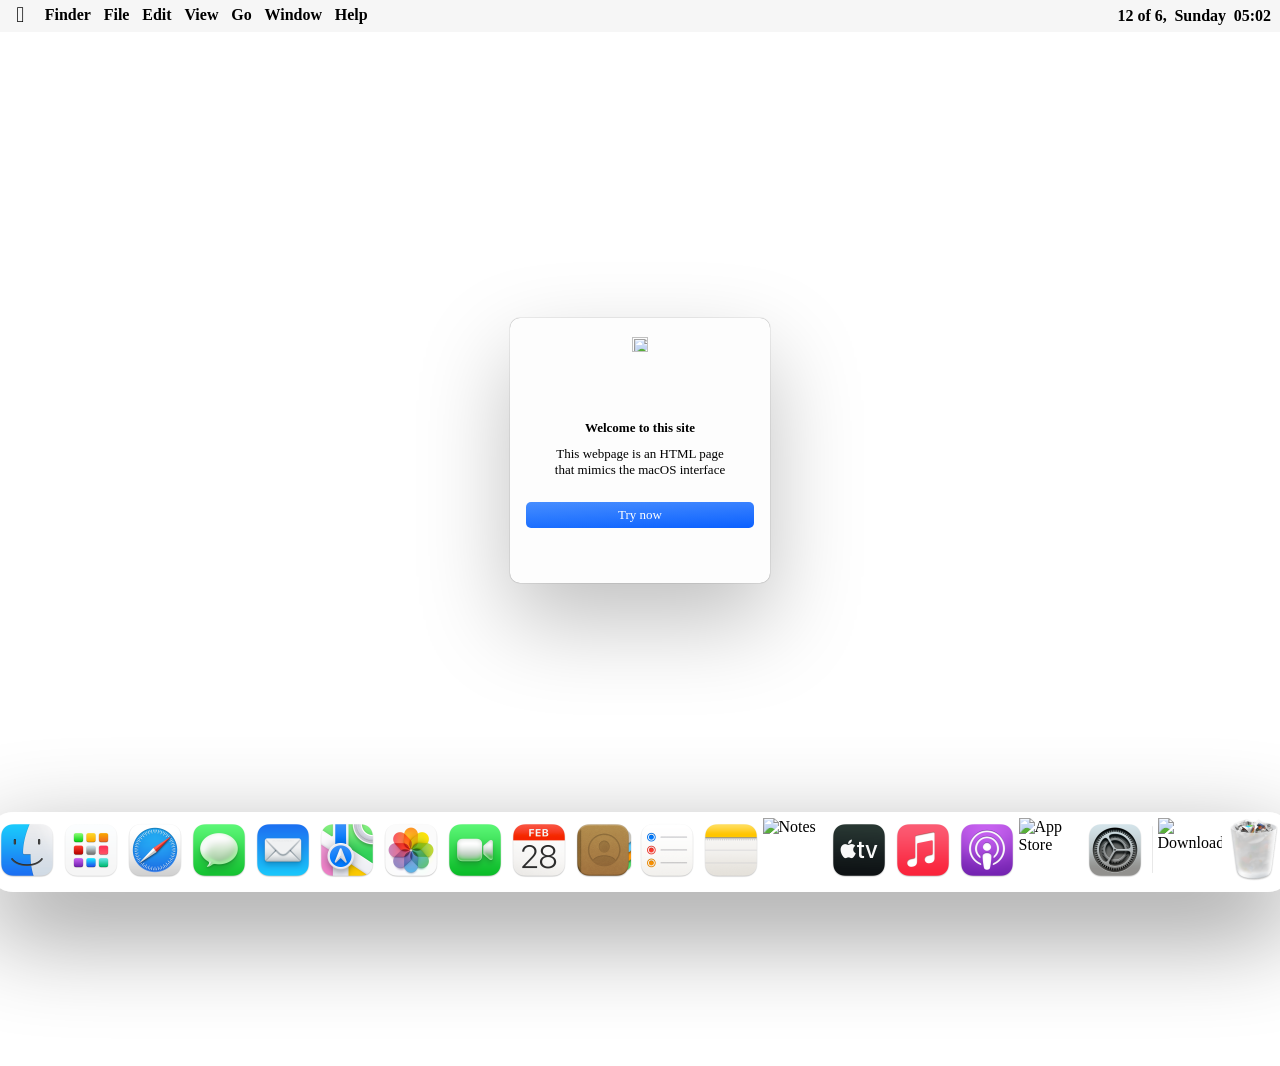
==== desktop.html @ c96c43bc "Add files via upload" ====
<!DOCTYPE html>
<html lang="zh-cn">

<head>
    <title>macOS</title>

    <link rel="stylesheet" media="(prefers-color-scheme: light)" href="./css/apps.css" />
    <link rel="stylesheet" media="(prefers-color-scheme: light)" href="./css/ui.css" />
    <link rel="stylesheet" media="(prefers-color-scheme: light)" href="./css/finder.css" />

    <link rel="stylesheet" href="./css/animations.css" />
    <link rel="stylesheet" href="./css/style.css" />

    <link rel="stylesheet" media="(prefers-color-scheme: dark)" href="./css/dark/apps.css" />
    <link rel="stylesheet" media="(prefers-color-scheme: dark)" href="./css/dark/ui.css" />
    <link rel="stylesheet" media="(prefers-color-scheme: dark)" href="./css/dark/finder.css" />
    <link rel="stylesheet" media="(prefers-color-scheme: dark)" href="./css/dark/style.css" />

    <link rel="icon" href="./images/AppleInternalIcon 2.png" />

    <meta charset="utf-8" />
</head>

<body id="body">
    <section id="bg"> <!-- Background Image and Right-click menu -->
        <div id="contextmenu" class="contextmenu">
            <div class="h4-div" id="ct-menu h4-div">
                <div id="control">
                    <h4 onclick="OpenMenu(this)" style="margin: 0;">Create New Folder</h4>
                </div>
                <hr id="menu-hr">
                <div id="control">
                    <h4 onclick="OpenMenu(this)" style="margin: 0; margin-top: 4px;">Show Introduction</h4>
                </div>
                <div id="control">
                    <h4 onclick="OpenMenu(this)" style="margin: 0; margin-top: 4px;">Change Wallpaper...</h4>
                </div>
                <div id="control">
                    <h4 onclick="OpenMenu(this)" style="margin: 0; margin-top: 4px;">Edit Widgets...</h4>
                </div>
                <hr id="menu-hr">
                <div id="control">
                    <h4 onclick="OpenMenu(this)" style="margin: 0; margin-top: 4px;">Use Stacking</h4>
                </div>
                <div id="control">
                    <h4 onclick="OpenMenu(this)" style="margin: 0; margin-top: 4px;">Sort Method</h4>
                </div>
                <div id="control">
                    <h4 onclick="OpenMenu(this)" style="margin: 0; margin-top: 4px;">Organize</h4>
                </div>
                <div id="control">
                    <h4 onclick="OpenMenu(this)" style="margin: 0; margin-top: 4px;">Organization Method</h4>
                </div>
                <hr id="menu-hr">
                <div id="control">
                    <h4 onclick="OpenMenu(this)" style="margin: 0; margin-top: 4px;">View Display Options</h4>
                </div>
            </div>
        </div>
    </section>
    
<main id="desktop"> <!-- Desktop -->
    <footer id="dock"> <!-- Dock -->
        <div class="icns" id="icns">
            <img src="./icons/finder.svg" alt="Finder" onclick="OpenApp(this, maxZIndex)" />
            <img src="./icons/launchpad.svg" alt="Launchpad" onclick="OpenApp(this, maxZIndex)" />
            <img src="./icons/safari.svg" alt="Safari" onclick="OpenApp(this, maxZIndex)" />
            <img src="./icons/message.svg" alt="Messages" onclick="OpenApp(this, maxZIndex)" />
            <img src="./icons/mail.svg" alt="Mail" onclick="OpenApp(this, maxZIndex)" />
            <img src="./icons/map.svg" alt="Maps" onclick="OpenApp(this, maxZIndex)" />
            <img src="./icons/photo.svg" alt="Photos" onclick="OpenApp(this, maxZIndex)" />
            <img src="./icons/facetime.svg" alt="FaceTime" onclick="OpenApp(this, maxZIndex)" />
            <img src="./icons/date.svg" alt="Calendar" onclick="OpenApp(this, maxZIndex)" />
            <img src="./icons/people.svg" alt="Contacts" onclick="OpenApp(this, maxZIndex)" />
            <img src="./icons/things.svg" alt="Reminders" onclick="OpenApp(this, maxZIndex)" />
            <img src="./icons/note.svg" alt="Notes" onclick="OpenApp(this, maxZIndex)" />
            <img src="./images/AppIcon.png" alt="Notes" onclick="OpenApp(this, maxZIndex)" />
            <img src="./icons/tv.svg" alt="TV" onclick="OpenApp(this, maxZIndex)" />
            <img src="./icons/music.svg" alt="Music" onclick="OpenApp(this, maxZIndex)" />
            <img src="./icons/fm.svg" alt="Podcasts" onclick="OpenApp(this, maxZIndex)" />
            <img src="./images/AppIcon 102.png" alt="App Store" onclick="OpenApp(this, maxZIndex)" />
            <img src="./icons/settings.svg" alt="System Preferences" onclick="OpenApp(this, maxZIndex)" />
            <hr>
            <img src="./images/downloads.png" alt="Downloads" onclick="OpenApp(this, maxZIndex)" width="64" height="64" />
            <img src="./icons/trash-full.svg" alt="Trash" onclick="OpenApp(this, maxZIndex)" />
        </div>
    </footer>
</main>

<header id="topbar"> <!-- Finder Bar -->
    <section id="menu">
        <div style="font-size: 22px; margin-left: 5px; padding-left: 7.5px; padding-right: 7.5px; border-radius: 5px;"
            onclick="Show_AppleMenu()" id="apple-frame">
            <h4></h4>
        </div>
        <h4 style="margin-left: 2%;" id="menu1">Finder</h4>
        <h4 style="margin-left: 2%;" id="menu2" onclick="OpenMenu(this)">File</h4>
        <h4 style="margin-left: 2%;" id="menu3" onclick="OpenMenu(this)">Edit</h4>
        <h4 style="margin-left: 2%;" id="menu4" onclick="OpenMenu(this)">View</h4>
        <h4 style="margin-left: 2%;" id="menu5" onclick="OpenMenu(this)">Go</h4>
        <h4 style="margin-left: 2%;" id="menu6" onclick="OpenMenu(this)">Window</h4>
        <h4 style="margin-left: 2%;" id="menu7" onclick="OpenMenu(this)">Help</h4>
        <h4 style="margin-left: 2%;" id="menu8" onclick="OpenMenu(this)"></h4>
        <h4 style="margin-left: 2%;" id="menu9" onclick="OpenMenu(this)"></h4>
        <h4 style="margin-left: 2%;" id="menuX" onclick="OpenMenu(this)"></h4>
    </section>
    <section id="status">
        <h4 style="margin-right: 2%;" id="Time" onclick="OpenMenu(this)">00:00</h4>
        <h4 style="margin-right: 1.2%;" id="Zhou" onclick="OpenMenu(this)">Saturday</h4>
        <h4 style="margin-right: 1.2%;" id="Date" onclick="OpenMenu(this)">April 22</h4>
    </section>
</header>

<div id="apple-menu"> <!-- Apple Menu -->
    <div class="h4-div" id="app-menu h4-div">
<div id="control">
    <h4 onclick="AboutHardWare(maxZIndex)" style="margin: 0;"> About This Mac</h4>
</div>
<hr id="menu-hr">
<div id="control">
    <h4 onclick="OpenMenu(this)" style="margin: 0; margin-top: 4px;"> System Preferences...</h4>
</div>
<div id="control">
    <h4 onclick="OpenMenu(this)" style="margin: 0; margin-top: 4px;"> App Store</h4>
</div>
<hr id="menu-hr">
<div id="control">
    <h4 onclick="OpenMenu(this)" style="margin: 0; margin-top: 4px;"> Recent Items</h4>
</div>
<hr id="menu-hr">
<div id="control">
    <h4 onclick="OpenMenu(this)" style="margin: 0; margin-top: 4px;"> Force Quit</h4>
</div>
<hr id="menu-hr">
<div id="control">
    <h4 onclick="Sleep()" style="margin: 0; margin-top: 4px;"> Sleep</h4>
</div>
<div id="control">
    <h4 onclick="Reset()" style="margin: 0; margin-top: 4px;"> Restart...</h4>
</div>
<div id="control">
    <h4 onclick="Shutdown()" style="margin: 0; margin-top: 4px;"> Shut Down...</h4>
</div>
<hr id="menu-hr">
<div id="control">
    <h4 onclick="BackLogon()" style="margin: 0; margin-top: 4px;"> Lock Screen</h4>
</div>
<div id="control">
    <h4 onclick="BackLogon()" style="margin: 0; margin-top: 4px;"> Log Out “User”...</h4>
</div>

</div>
</div>
<div id="lp-bg"> <!-- LaunchPad App -->
    <div id="launchpad">
        <div class="s">
            <h5>Search</h5>
        </div>
        <div class="ct">
            <img src="./images/AppIcon 102.png" alt="App Store" onclick="OpenApp(this)" />
            <h5>App Store</h5>
        </div>
        <div class="ct">
            <img src="./images/safari-14-96x96_2x.png" alt="Safari" onclick="OpenApp(this)" />
            <h5>Safari</h5>
        </div>
        <div class="ct">
            <img src="./images/ApplicationIcon 2.png" alt="Mail" onclick="OpenApp(this)" />
            <h5>Mail</h5>
        </div>
        <div class="ct">
            <img src="./images/Contacts 2.png" alt="Contacts" onclick="OpenApp(this)" />
            <h5>Contacts</h5>
        </div>
        <div class="ct">
            <img src="./images/App 2.png" alt="Calendar" onclick="OpenApp(this)" />
            <h5>Calendar</h5>
        </div>
        <div class="ct">
            <img src="./images/AppIcon 103.png" alt="Reminders" onclick="OpenApp(this)" />
            <h5>Reminders</h5>
        </div>
        <div class="ct">
            <img src="./images/AppIcon 139.png" alt="Notes" onclick="OpenApp(this)" />
            <h5>Notes</h5>
        </div>
        <div class="ct">
            <img src="./images/AppIcon 112.png" alt="FaceTime" onclick="OpenApp(this)" />
            <h5>FaceTime</h5>
        </div>
        <div class="ct">
            <img src="./images/AppIcon 106.png" alt="Messages" onclick="OpenApp(this)" />
            <h5>Messages</h5>
        </div>
        <div class="ct">
            <img src="./images/AppIcon 110.png" alt="Maps" onclick="OpenApp(this)" />
            <h5>Maps</h5>
        </div>
        <div class="ct">
            <img src="./images/AppIcon 144.png" alt="Find My" onclick="OpenApp(this)" />
            <h5>Find My</h5>
        </div>
        <div class="ct">
            <img src="./images/Phone Booth.png" alt="Photo Booth" onclick="OpenApp(this)" />
            <h5>Photo Booth</h5>
        </div>
        <div class="ct">
            <img src="./images/AppIcon 107.png" alt="Photos" onclick="OpenApp(this)" />
            <h5>Photos</h5>
        </div>
        <div class="ct">
            <img src="./images/AppIcon 136.png" alt="Preview" onclick="OpenApp(this)" />
            <h5>Preview</h5>
        </div>
        <div class="ct">
            <img src="./images/AppIcon 145.png" alt="Music" onclick="OpenApp(this)" />
            <h5>Music</h5>
        </div>
        <div class="ct">
            <img src="./images/AppIcon 133.png" alt="Podcasts" onclick="OpenApp(this)" />
            <h5>Podcasts</h5>
        </div>
        <div class="ct">
            <img src="./images/AppIcon 132.png" alt="TV" onclick="OpenApp(this)" />
            <h5>TV</h5>
        </div>
        <div class="ct">
            <img src="./images/atmd9-35j8o.png" alt="Voice Memos" onclick="OpenApp(this)" />
            <h5>Voice Memos</h5>
        </div>
        <div class="ct">
            <img src="./images/AppIcon 131.png" alt="Stocks" onclick="OpenApp(this)" />
            <h5>Stocks</h5>
        </div>
        <div class="ct">
            <img src="./images/AppIcon 141.png" alt="Books" onclick="OpenApp(this)" />
            <h5>Books</h5>
        </div>
        <div class="ct">
            <img src="./images/AppIconLoc 2.png" alt="Dictionary" onclick="OpenApp(this)" />
            <h5>Dictionary</h5>
        </div>
        <div class="ct">
            <img src="./images/AppIcon 105.png" alt="Calculator" onclick="OpenApp(this)" />
            <h5>Calculator</h5>
        </div>
        <div class="ct">
            <img src="./images/AppIcon.png" alt="Freeform" onclick="OpenApp(this)" />
            <h5>Freeform</h5>
        </div>
        <div class="ct">
            <img src="./images/AppIcon 137.png" alt="Home" onclick="OpenApp(this)" />
            <h5>Home</h5>
        </div>
        <div class="ct">
            <img src="./images/AppIcon 101.png" alt="Clock" onclick="OpenApp(this)" />
            <h5>Clock</h5>
        </div>
        <div class="ct">
            <img src="./images/AppIconSiri 2.png" alt="Siri" onclick="OpenApp(this)" />
            <h5>Siri</h5>
        </div>
        <div class="ct">
            <img src="./images/AppIcon 109.png" alt="Mission Center" onclick="OpenApp(this)" />
            <h5>Mission Control</h5>
        </div>
        <div class="ct">
            <img src="./images/SystemPrefApp 2.png" alt="System Preferences" onclick="OpenApp(this)" />
            <h5>System Preferences</h5>
        </div>
    </div>
</div>
        <div id="alert-window"> <!-- Alert (Welcome) -->
            <img src="./images/codecrafter-tl.jpg" />
            <p id="title">Welcome to this site</p>
            <p id="des">This webpage is an HTML page<br>that mimics the macOS interface</p>
            <div id="btn" onclick="exit('#alert-window')">
                <p onclick="exit('#alert-window')">Try now</p>
            </div>
        </div>
        <noscript id="alert-window" style="animation-delay: 0s;"> <!-- Alert (Warning - Disabled JavaScript) -->
            <img style="animation: none; opacity: 1;" src="./images/AlertStopIcon 3.png" />
            <p id="title" style="animation: none; opacity: 1;">No!!!</p>
            <p id="des" style="animation: none; opacity: 1;">You disabled JavaScript.</p>
            <div id="btn" onclick="window.location = 'about:blank'">
                <p onclick="window.location = 'about:blank'">Exit</p>
            </div>
        </noscript>
        <div id="old" style="display: none;"> <!-- Old windows (By running need) -->
            <div class="window finder" id="finder">
                <div id="sidebar"></div>
                <div id="edge"></div>
                <div id="content"></div>
                <div id="toolbar">
                    <div id="win-tool">
                        <div id="close" onclick='exit("#finder")'></div>
                        <div id="minimize" onclick="small('finder')"></div>
                        <div id="zoom" onclick='big("finder")'></div>
                    </div>
                    <div id="toolbar-right-content">
                        <div id="back-for-ward">
                            <img id="wards" src="./images/chevron.backward.png" />
                            <img id="wards" src="./images/chevron.forward.png" style="margin: 0;" />
                        </div>
                        <p id="title">Title</p>
                        <div id="right-tools">
                            <div id="item">
                                <img src="./images/magnifyingglass.png" width="20" height="20" />
                            </div>
                        </div>
                        <div id="toolbar-bottom-border"></div>
                    </div>
                </div>
            </div>
            <div id="safari" class="window">
                <div id="safari-topbar">
                    <div id="win-tool">
                        <div id="close" onclick='exit("#safari", "safari")'></div>
                        <div id="minimize" onclick="small('safari')"></div>
                        <div id="zoom" onclick='big("safari")'></div>
                    </div>
                    <!-- <div id="page-using">
                        <img src="./images/chevron.backward.png" style="margin-right: 8px; width: 13px; height: 16px" />
                        <img src="./images/chevron.forward.png" style="width: 13px; height: 16px" />
                    </div>
                    <div id="page-tool"></div>
                    <img src="./images/plus@10x.png" width="20" height="20" /> -->
                </div>
                <iframe id="main-safari" src="https://google.com"></iframe>
            </div>
            <div id="settings" class="window">
                <div id="sidebar">
                    <div id="win-tool" style="top: 10px; left: 10px">
                        <div id="close" onclick='exit("#settings")'></div>
                        <div id="minimize" onclick="small('settings')"></div>
                        <div id="zoom" onclick='big("settings")'></div>
                    </div>
                </div>
                <div id="divider-edge"></div>
                <div id="main">
                    <div style="display: flex; flex-direction: row;">
                        <img id="by-looking" src="./images/Sequoia-Day.jpg" width="160" height="90"
                            style="border-radius: 8px; border: solid 3px white" />
                        <div style="display: flex; flex-direction: column; justify-content: center;">
                            <section id="content-frame" style="width: 305px; margin-top: 0;">
                                <p id="wallpaper-looking">Sequoia</p>
                                <div
                                    style="display: flex; flex-direction: row; justify-content: center; align-items: center;">
                                    <div id="btn" onclick="change_wall('auto')">auto</div>
                                    <div id="btn" onclick="change_wall('day')">light</div>
                                    <div id="btn" onclick="change_wall('night')">dark</div>
                                </div>
                            </section>
                            <section id="content-frame" style="width: 305px;">
                                <p id="wallpaper-looking">Display as screensaver</p>
                                <div
                                    style="display: flex; flex-direction: row; justify-content: center; align-items: center;">
                                    <div id="switch-showasscreen" class="switch off">
                                        <div id="knob"></div>
                                    </div>
                                    <div id="btn">Close</div>
                                </div>
                            </section>
                            <section id="content-frame" style="width: 305px; margin-bottom: auto; margin-top: 0;">
                                <p id="wallpaper-looking">Show on all desktops</p>
                                <div
                                    style="display: flex; flex-direction: row; justify-content: center; align-items: center;">
                                    <div id="switch-showallplace" class="switch on">
                                        <div id="knob"></div>
                                    </div>
                                    <div id="btn">Turn On</div>
                                </div>
                            </section>
                        </div>
                    </div>
                    <section id="content-frame">
                        <p id="sub-title">Wallpaper</p>
                        <div style="display: flex; flex-direction: row; justify-content: center; align-items: center;">
                            <div id="btn" onclick="change_wall('bigsur')">Big Sur</div>
                            <div id="btn" onclick="change_wall('monterey')">Monterey</div>
                            <div id="btn" onclick="change_wall('ventura')">Ventura</div>
                            <div id="btn" onclick="change_wall('sonoma')">Sonoma</div>
                            <div id="btn" onclick="change_wall('sequoia')">Sequoia</div>
                        </div>
                    </section>
                    <section id="content-frame">
                        <p id="sub-title">Automatically hide and show the Dock</p>
                        <div style="display: flex; flex-direction: row; justify-content: center; align-items: center;">
                            <div id="switch-dockhidden" class="switch off">
                                <div id="knob"></div>
                            </div>
                            <div id="btn" onclick="setDock('hidden')" id="open-dock-hidden">Click to enable</div>
                        </div>
                    </section>
                    <section id="content-frame">
                        <p id="sub-title">Dock Magnification</p>
                        <div style="display: flex; flex-direction: row; justify-content: center; align-items: center;">
                            <div id="switch-dockzoom" class="switch off">
                                <div id="knob"></div>
                            </div>
                            <div id="btn" onclick="setDockZoom(true)" id="open-dock-hidden">Click to turn ofn</div>
                            <div id="btn" onclick="setDockZoom(false)" id="open-dock-hidden">Click to turn off</div>
                        </div>
                    </section>
                </div>
            </div>
        </div>
    </main>

    <script src="./script/script.js"></script>
    <script src="./script/app.js"></script>
    <script src="./script/dock.js"></script>
    <script src="./script/window.js"></script>
    <script src="./script/widgets.js"></script>

    <script>

        let lp_status = false;
        let fd_status = false;
        let menu = false;
        let be_big = false;
        let safari_state = false;
        let hardware_state = false;
        let setting_state = false;
        let maxZIndex = 2;

        let desktop = $$("desktop");
        let desktop_bg = $$("bg");
        let topbar = $$('topbar');
        let apple_menu = $$("apple-menu");
        let h4div = $$('app-menu h4-div');
        let hardware = $$("hardware");
        let fd = $$('finder');
        let dock = $$('icns');
        let body = $$('body');
        let lp = $$('launchpad');
        let lp_bg = $$('lp-bg');
        let safari = $$('safari-window');
        let alert_win = $$('alert-window');
        let alert_button = $$('btn');
        let right_menu = $$('contextmenu');
        let window_server = $$('window-server');
        let settings = $$('settings');
        let _backdrop = $$('backdrop');
        let appleFrame = $$('apple-frame');
        let cursor = $$('cursor');

        // Topbar Texts
        let menu1 = $$('menu1');
        let menu2 = $$('menu2');
        let menu3 = $$('menu3');
        let menu4 = $$('menu4');
        let menu5 = $$('menu5');
        let menu6 = $$('menu6');
        let menu7 = $$('menu7');
        let menu8 = $$('menu8');
        let menu9 = $$('menu9');
        let menu10 = $$('menuX');

        document.addEventListener("DOMContentLoaded", function () {
            setInterval(updateTime, 400);
            updateTime();

            selectWindowInit();
            topbarText("Finder", "File", "Edit", "View", "Go", "Window", "Help", "", "", "");
        });

    </script>
</body>

</html>
---- css/apps.css ----
#hardware {
    position: absolute;
    top: 50%;
    left: 50%;
    width: 280px;
    height: 530px;
    backdrop-filter: blur(40px);
    -webkit-backdrop-filter: blur(40px);
    background-color: rgba(255, 255, 255, 0.4);
    transform: translate(-50%, -50%);
    border-radius: 16px;
    box-shadow: 0px 5px 15px rgba(0, 0, 0, 0.3);
    border: 0.4px solid rgba(255, 255, 255, 0.3);
    color: #000;
}

#hardware img {
    width: 60%;
    height: auto;
    position: absolute;
    top: 25%;
    left: 50%;
    transform: translate(-50%, -50%);
}

#hardware h2 {
    position: absolute;
    top: 40%;
    left: 50%;
    transform: translate(-50%, -50%);
}

#hardware .year {
    position: absolute;
    top: 45%;
    left: 50%;
    transform: translate(-50%, -50%);
}

#hardware h5 {
    position: absolute;
    left: 30%;
    margin: 0;
}

#lp-bg {
    opacity: 0;
    position: absolute;
    top: 0;
    left: 0;
    width: 100%;
    height: 100%;
    z-index: -0.5;
    background-image: none;
    background-size: cover;
    background-position: center;
    background-repeat: no-repeat;
}

#launchpad {
    display: grid;
    grid-template-columns: repeat(7, minmax(0, 1fr));
    grid-template-rows: repeat(5, minmax(0, 1fr));
    justify-items: center;
    align-items: center;
    min-width: 80%;
    max-width: 100vh;
    height: 100%;
    opacity: 0;
    position: absolute;
    top: 0%;
    left: 0%;
    backdrop-filter: blur(25px);
    -webkit-backdrop-filter: blur(25px);
    padding: 10%;
    padding-top: 3%;
    align-items: center;
}

#launchpad .ct {
    display: inline-flex;
    flex-direction: column;
    text-align: center;
    color: #fff;
    width: auto;
    height: auto;
    padding: 0;
    margin: auto;
    align-items: center;
}

#launchpad .ct img {
    width: 117.5px;
    height: 117.5px;
    margin: 0;
}

#launchpad .ct h5 {
    font-size: 13.5px;
    text-shadow: 0 0 20px rgba(0, 0, 0, 0.6);
}

#launchpad .s {
    position: absolute;
    top: 2%;
    left: calc(50% - 6.25%);
    width: 12.5%;
    background-color: rgba(255, 255, 255, 0.2);
    padding-top: 0.2%;
    padding-bottom: 0.2%;
    border: 0.4px solid rgba(255, 255, 255, 0.4);
    border-radius: 5px;
    color: rgba(255, 255, 255, 0.8);
}

#launchpad .s h5 {
    margin: 0;
    font-size: 18px;
}

#safari-window {
    width: 1080px;
    height: calc(100% - 30px - 105px);
    position: absolute;
    top: 30px;
    left: 50%;
    left: calc(50% - 540px);
    background-color: rgba(255, 255, 255, 0.6);
    border-radius: 16px;
    box-shadow: 0px 36px 100px rgba(0, 0, 0, 0.45);
    backdrop-filter: blur(16px);
    -webkit-backdrop-filter: blur(16px);
    display: inline-flex;
    flex-direction: column;
}

#safari-topbar {
    width: 100%;
    height: 8%;
    border-radius: 16px 16px 0 0;
    background-color: #f6f6f5;
    display: flex;
    flex-direction: row;
}

#page-using {
    display: inline-flex;
    flex-direction: row;
    margin-left: 14px;
    filter: invert(1);
    height: auto;
    margin-top: 20px;
    margin-left: 14px;
}

#page-tool {
    display: inline-flex;
    flex-direction: row;
}

#main-safari {
    width: 100%;
    height: 92%;
    border-radius: 0 0 16px 16px;
    border: none;
}

#settings {
    box-shadow: 0px 36px 100px rgba(0, 0, 0, 0.45);
    border-radius: 10px;
    width: 715px;
    height: 570px;
    position: absolute;
    top: 50px;
    left: 50px;
    display: inline-flex;
    flex-direction: row;
}

#settings #sidebar {
    background-color: rgba(246, 246, 246, 0.64);
    border-radius: 10px 0 0 10px;
    width: 214px;
    height: 100%;
    display: flex;
    flex-direction: column;
    backdrop-filter: blur(30px);
    -webkit-backdrop-filter: blur(30px);
}

#settings #divider-edge {
    background-color: rgba(0, 0, 0, 0.10);
    box-shadow: -1px 0 0 0 rgba(0, 0, 0, 0.05);
    width: 1px;
    height: 570px;
}

#settings #main {
    background-color: #FFFFFF;
    border-radius: 0 10px 10px 0;
    width: 501px;
    height: 550px;
    display: flex;
    flex-direction: column;
    align-items: center;
    padding: 20px 20px 0 20px;
    color: #000;
}

#settings #main #content-frame {
    background: rgba(0, 0, 0, 0.02);
    border: 1px solid rgba(0, 0, 0, 0.04);
    border-radius: 6px;
    width: 461px;
    height: 38px;
    display: flex;
    flex-direction: row;
    justify-content: space-between;
    align-items: center;
    padding-left: 15px;
    margin-top: 10px;
}

#settings #main #content-frame #menu {
    box-shadow: 0 2px 4px 0 rgba(0, 0, 0, 0.15), 0 8px 15px 6px rgba(0, 0, 0, 0.18), inset 0 0 1px 0 rgba(255, 255, 255, 0.50);
    background: rgba(246, 246, 246, 0.60);
    border: 0.5px solid rgba(0, 0, 0, 0.06);
    border-radius: 8px;
    color: #000;
    backdrop-filter: blur(40px);
    -webkit-backdrop-filter: blur(40px);
    z-index: 0.5;
    opacity: 0;
}

#settings #main #content-frame #btn {
    background-image: linear-gradient(179deg, rgba(255, 255, 255, 0.17) 0%, rgba(255, 255, 255, 0.00) 96%), linear-gradient(to bottom right, #2277ff, #0c61ff);
    border-radius: 5px;
    display: flex;
    justify-content: center;
    align-items: center;
    color: #fff;
    padding-left: 7px;
    padding-right: 7px;
    padding-top: 3px;
    padding-bottom: 3px;
    margin-right: 7.5px;
    font-size: 13px;
    box-shadow: 0 0 3px 0 rgba(255, 255, 255, 0.12), 0 1px 2px 0 rgba(255, 255, 255, 0.12), 0 0 1px 0 rgba(255, 255, 255, 0.24);
}

#normal-btn {
    background: #fff;
    border: 0.5px solid rgba(0, 0, 0, 0.02);
    box-shadow: 0 0 0 0 rgba(0, 0, 0, 0.15), 0 1px 0 0 rgba(0, 0, 0, 0.05);
    border-radius: 5px;
    font-size: 13px;
    display: flex;
    justify-content: center;
    align-items: center;
    padding-left: 7px;
    padding-right: 7px;
    padding-top: 3px;
    padding-bottom: 3px;
    margin-right: 7.5px;
}
---- css/ui.css ----
#desktop {
    width: 100%;
    height: 100%;
    position: absolute;
    top: 0;
    left: 0;
    display: flex;
    justify-content: center;
    align-items: flex-end;
    margin: 0;
}

.window {
    resize: both;
}

#bg {
    position: absolute;
    top: 0;
    left: 0;
    width: 100%;
    height: 100%;
    background-image: url(../images/Sequoia-Day.jpg);
    background-repeat: no-repeat;
    background-size: cover;
    background-position: center;
    z-index: 1;
    transition: 0.5s ease;
}

#dock {
    display: inline-flex;
    flex-direction: row;
    justify-content: center;
    margin-bottom: 8px;
    width: auto;
    height: 80px;
}

.icns {
    display: inline-flex;
    justify-content: center;
    align-items: center;
    backdrop-filter: blur(50px);
    -webkit-backdrop-filter: blur(50px);
    border-radius: 24px;
    box-shadow: 0px 36px 100px rgba(0, 0, 0, 0.45);
    border: 0.4px solid rgba(255, 255, 255, 0.2);
    background-color: rgba(255, 255, 255, 0.425);
    padding: 5px;
    padding-bottom: 10px;
    z-index: 1024;
    width: auto;
    animation: DockBegin 0.5s forwards ease-out;
}

.icns img {
    width: 64px;
    height: 64px;
    transition: 0.275s ease-out, transform 0.45s ease-out;
    transform-origin: bottom;
    object-fit: cover;
}

.icns #AppIcon #noti {
    width: 18px;
    height: 18px;
}

.icons #AppIcon #light {
    align-self: center;
    justify-self: center;
    max-width: 4px;
    max-height: 4px;
    border-radius: 1px;
    background-color: #e6e6e6;
    opacity: 0;
}

.icns hr {
    background: #E8E8E8;
    border-radius: 1px;
    border: none;
    margin-left: 5px;
    margin-right: 5px;
    height: 75%;
    width: 1px;
    justify-self: center;
    align-self: center;
}

#app-name {
    display: none;
    position: absolute;
    left: 50%;
    transform: translateX(-50%) translateY(-175%);
    background-color: rgba(255, 255, 255, 0.4);
    padding: 5px 15px;
    border-radius: 5px;
    box-shadow: 0px 10px 100px rgba(0, 0, 0, 0.45);
    backdrop-filter: blur(50px);
    -webkit-backdrop-filter: blur(50px);
    z-index: 1024;
    font-size: 13px;
    color: #000;

    &::after {
        content: '';
        position: absolute;
        left: 50%;
        bottom: -7.5px;
        transform: translateX(-50%) rotate(180deg);
        border-style: solid;
        border-width: 0 7.5px 7.5px 7.5px;
        border-color: transparent transparent rgba(255, 255, 255, 0.4) transparent;
    }
}

#topbar {
    position: absolute;
    top: 0;
    left: 0;
    width: 100%;
    height: 24px;
    padding: 0.3%;
    backdrop-filter: blur(50px);
    -webkit-backdrop-filter: blur(50px);
    background-color: rgba(230, 230, 230, 0.35);
    display: inline-flex;
    flex-direction: row;
    z-index: 2;
    color: #000;
}

#topbar #menu {
    width: 50%;
    height: auto;
    display: inline-flex;
    flex-direction: row;
    align-items: center;
    margin-top: 1px;
    margin-bottom: 3px;
}

#topbar #menu h4 {
    margin: 0;
    margin-top: 2px;
    margin-bottom: 2px;
}

#topbar #hoverd {
    margin: 0;
    background-color: rgba(100, 100, 100, 0.5);
    border-radius: 8px;
}

#topbar #status {
    width: 50%;
    height: 100%;
    display: inline-flex;
    flex-direction: row-reverse;
    align-items: center;
}

#topbar #status img {
    margin-right: 1.2%;
}

#apple-menu {
    display: inline-flex;
    flex-direction: column;
    position: absolute;
    top: 37px;
    left: 0.3%;
    width: 10%;
    height: auto;
    margin: 0;
    backdrop-filter: blur(50px);
    -webkit-backdrop-filter: blur(50px);
    background-color: rgba(255, 255, 255, 0.4);
    opacity: 0;
    border-radius: 10px;
    padding: 7.5px;
    z-index: -0.5;
    box-shadow: 0 2px 2px rgba(0, 0, 0, 0.24), 0 8px 30px rgba(0, 0, 0, 0.25);
}

#win-tool {
    width: 52px;
    height: 12px;
    margin-top: 20px;
    margin-left: 20px;
    display: flex;
    flex-direction: row;
    justify-content: center;
}

#close {
    background: #ff5f57;
    border: 0.5px solid rgba(0, 0, 0, 0.20);
    width: 12px;
    height: 10px;
    border-radius: 6px;
    margin-right: 8px;
}

#minimize {
    background: #febc2e;
    border: 0.5px solid rgba(0, 0, 0, 0.20);
    width: 12px;
    height: 10px;
    border-radius: 6px;
}

#zoom {
    background: #28c840;
    border: 0.5px solid rgba(0, 0, 0, 0.20);
    width: 12px;
    height: 10px;
    border-radius: 6px;
    margin-left: 8px;
}

#none {
    background-color: rgba(110, 108, 103, 0.1);
    border: 0.5px solid rgba(0, 0, 0, 0.20);
    width: 12px;
    height: 10px;
    border-radius: 6px;
    margin-left: 8px;
}

#app-menu {
    border-radius: 8px;
    border: 0.5px solid rgba(0, 0, 0, 0.06);
    display: inline-flex;
    flex-direction: column;
    justify-content: center;
    align-items: center;
    width: 204px;
}

#menu-hr {
    background-color: rgb(145, 145, 145);
    border: none;
    width: 92.5%;
    height: 1px;
    margin-top: 7.5px;
    margin-bottom: 7.5px;
    border-radius: 1px;
}

#control {
    font-size: 13px;
    color: rgba(0, 0, 0, 0.86);
    border-radius: 5px;
    padding-left: 3.5%;
    padding-top: 2px;
    padding-bottom: 2px;
    display: flex;
    align-items: center;
}

#control:hover {
    background-color: #0A82FF;
    color: #fff;
}

#alert-window {
    width: 260px;
    height: 232px;
    box-shadow: 0 0 2px 0 rgba(0, 0, 0, 0.05), 0 38px 90px 0 rgba(0, 0, 0, 0.25), 0 0 1px 0 rgba(0, 0, 0, 0.60), inset 0 0 3px 0 rgba(255, 255, 255, 0.10);
    border-radius: 10px;
    background: #fbfbfb6f;
    font-size: 13px;
    text-align: center;
    line-height: 16px;
    position: absolute;
    top: calc(50% - 132.5px);
    left: calc(50% - 130px);
    backdrop-filter: blur(30px);
    -webkit-backdrop-filter: blur(30px);
    z-index: 3;
    opacity: 0;
    animation: Alert 0.5s forwards ease-in-out, opacityBegin 0.525s forwards ease-in-out;
    animation-delay: 0.75s;
}

#alert-window img {
    width: 24.61%;
    height: 24.15%;
    margin-top: 7.5%;
    border-radius: 16px;
    opacity: 0;
    animation: opacityBegin 0.25s forwards ease-in-out;
    animation-delay: 0.75s;
}

#alert-window #title {
    font-size: 13px;
    font-weight: bold;
    margin: 0;
    margin-top: 7.5%;
    opacity: 0;
    animation: opacityBegin 0.25s forwards ease-in-out;
    animation-delay: 0.75s;
}

#alert-window #des {
    font-size: 13px;
    font-weight: normal;
    margin: 0;
    margin-top: 3.77%;
    opacity: 0;
    animation: opacityBegin 0.25s forwards ease-in-out;
    animation-delay: 0.75s;
}

#alert-window #btn {
    font-size: 13px;
    text-align: center;
    line-height: 16px;
    width: 87.69230769231%;
    height: 9.811320754717%;
    position: absolute;
    top: 69.8%;
    left: calc(50% - 87.69230769231% / 2);
    display: inline-flex;
    justify-content: center;
    align-items: center;
    border-radius: 5px;
    background-image: linear-gradient(179deg, rgba(255, 255, 255, 0.17) 0%, rgba(255, 255, 255, 0.00) 96%), linear-gradient(to bottom right, #2277ff, #0c61ff);
    background-size: 100% 100%;
    color: #000000;
}

#alert-window #btn p {
    margin: 0;
    color: #fff;
}

#contextmenu {
    display: inline-flex;
    flex-direction: column;
    position: absolute;
    width: 135px;
    height: auto;
    margin: 0;
    backdrop-filter: blur(50px);
    -webkit-backdrop-filter: blur(50px);
    background-color: rgba(255, 255, 255, 0.4);
    opacity: 0;
    border-radius: 10px;
    padding: 7.5px;
    z-index: -0.5;
    box-shadow: 0 2px 2px rgba(0, 0, 0, 0.24), 0 8px 30px rgba(0, 0, 0, 0.25), 0 0 1px black;
    font-size: 10px;
}

#ct-menu {
    border-radius: 8px;
    border: 0.5px solid rgba(0, 0, 0, 0.06);
    display: inline-flex;
    flex-direction: column;
    justify-content: center;
    align-items: center;
    width: auto;
}

#ct-menu hr {
    background-color: rgba(0, 0, 0, 0.1);
    color: rgba(0, 0, 0, 0.1);
    border: none;
    width: 90%;
    height: 1px;
    margin: 0;
}

#sys-dialog {
    width: 420px;
    height: 175px;
    box-shadow: 0px 36px 100px rgba(0, 0, 0, 0.45);
    border-radius: 10px;
    position: absolute;
    top: calc(50% - 87.5px);
    left: calc(50% - 210px);
}

#cursor {
    width: 32px;
    height: 32px;
    position: absolute;
    top: 0;
    left: 0;
    z-index: 2048;
}
---- css/finder.css ----
.finder {
    width: 700px;
    height: 400px;
    background-color: rgba(255, 255, 255, 0);
    position: absolute;
    top: calc(50% - 250px);
    left: calc(50% - 350px);
    box-shadow: 0 36px 100px 0 rgba(0, 0, 0, 0.40), 0 0 3px 0 rgba(0, 0, 0, 0.55);
    display: inline-flex;
    flex-direction: row;
    border-radius: 10px;
}

#sidebar {
    background-color: rgba(255, 255, 255, 0.4);
    backdrop-filter: blur(30px);
    -webkit-backdrop-filter: blur(30px);
    width: 200px;
    height: 400px;
    border-radius: 10px 0 0 10px;
}

#edge {
    background-color: rgba(0, 0, 0, 0.10);
    box-shadow: -1px 0 0 0 rgba(0, 0, 0, 0.05);
    width: 1px;
    height: 400px;
}

#toolbar {
    position: absolute;
    top: 0;
    left: 0;
    width: 700px;
    height: 50px;
    z-index: inherit;
    border-radius: 10px 10px 0 0;
    display: flex;
    flex-direction: row;
}

#toolbar-bottom-border {
    width: 500px;
    height: 1px;
    background-color: rgba(0, 0, 0, 0.4);
    position: absolute;
    bottom: 0;
    left: 0;
    margin-top: auto;
}

#toolbar-right-content {
    position: absolute;
    top: 0;
    left: 200px;
    width: 500px;
    height: 50px;
    z-index: inherit;
    border-radius: 10px 10px 0 0;
    display: flex;
    align-items: flex-end;
}

#back-for-ward {
    width: auto;
    height: auto;
    display: flex;
    flex-direction: row;
    align-self: center;
    justify-self: center;
}

#wards {
    filter: invert(100%);
    width: 13px;
    height: 16px;
    margin-right: 10px;
    margin-left: 10px;
}

#title {
    font-size: 17.5px;
    margin-left: 20px;
    font-weight: bold;
    align-self: center;
    justify-self: center;
}

#right-tools {
    width: auto;
    height: 50px;
    display: flex;
    flex-direction: row-reverse;
    position: absolute;
    right: 10px;
    justify-content: center;
    align-items: center;
}

#item {
    filter: invert(100%);
    margin-left: 8px;
}

#content {
    background-color: #fff;
    width: 500px;
    height: 400px;
    border-radius: 0 10px 10px 0;
}
---- css/animations.css ----
@keyframes LaunchPadBegin {
    0% {
        opacity: 0;
        transform: scale(1.1);
        z-index: 0
    }

    100% {
        opacity: 1;
        transform: scale(1);
        z-index: 0
    }
}

@keyframes LaunchPadBack {
    0% {
        opacity: 1;
        transform: scale(1);
        z-index: 0
    }

    100% {
        opacity: 0;
        transform: scale(1.1);
        z-index: 0
    }
}

@keyframes DockBegin {
    0% {
        transform: translateY(120%);
    }
}

@keyframes DockBack {
    100% {
        transform: translateY(120%);
    }
}

@keyframes opacityBegin {
    0% {
        opacity: 0;
    }

    100% {
        opacity: 1;
    }
}

@keyframes opacityBack {
    0% {
        opacity: 1;
    }

    100% {
        opacity: 0;
    }
}

@keyframes BigAnimation {
    100% {
        width: 100vw;
        height: 100vh;
        top: 0;
        left: 0;
    }
}

@keyframes BigAniBack {
    0% {
        width: 100vw;
        height: 100vh;
        top: 0;
        left: 0;
    }

    100% {
        width: 30%;
        height: 20%;
        top: 20%;
        left: 20%;
    }
}

@keyframes Alert {
    0% {
        width: 27px;
        height: 27.5px;
        top: calc(50% - 54px);
        left: calc(50% - 13.75px);
    }

    75% {
        width: 280px;
        height: 285px;
        top: calc(50% - 140px);
        left: calc(50% - 142.5px);
    }

    100% {
        width: 260px;
        height: 265px;
        top: calc(50% - 132.5px);
        left: calc(50% - 130px);
    }
}

@keyframes DesktopLefting {
    0% {
        left: 0;
    }

    100% {
        left: -100%;
    }
}

@keyframes OpeningApp {
    0% {
        transform: translateY(0);
    }

    20% {
        transform: translateY(-35px);
    }

    37.5% {
        transform: translateY(0);
    }

    57.5% {
        transform: translateY(-35px);
    }

    75% {
        transform: translateY(0);
    }

    95% {
        transform: translateY(-35px);
    }

    112.5% {
        transform: translateY(0);
    }

    132.5% {
        transform: translateY(-35px);
    }
}
---- css/style.css ----
body {
    height: 100vh;
    overflow: hidden;
    user-select: none;
    -webkit-user-select: none;
    cursor: url('../images/cursor.png'), default;
}

h4:hover {
    cursor: default;
}

* {
    font-family: -apple-system, 'Apple';
}

@font-face {
    font-family: 'Apple';
    src: url(../font/苹方黑体-准-简.ttf) format('truetype');
    font-weight: normal;
    font-style: normal;
}

h5 {
    margin-top: 0;
    margin-top: 6%;
    font-size: 11.6px;
    margin-bottom: 0;
    text-align: center;
}
---- css/dark/apps.css ----
#hardware {
    position: absolute;
    top: 50%;
    left: 50%;
    width: 280px;
    height: 530px;
    backdrop-filter: blur(40px);
    -webkit-backdrop-filter: blur(40px);
    background-color: rgba(0, 0, 0, 0.4);
    transform: translate(-50%, -50%);
    border-radius: 16px;
    box-shadow: 0px 5px 15px rgba(0, 0, 0, 0.3);
    border: 0.4px solid rgba(0, 0, 0, 0.3);
    color: #fff;
}

#hardware img {
    width: 60%;
    height: auto;
    position: absolute;
    top: 25%;
    left: 50%;
    transform: translate(-50%, -50%);
}

#hardware h2 {
    position: absolute;
    top: 40%;
    left: 50%;
    transform: translate(-50%, -50%);
}

#hardware .year {
    position: absolute;
    top: 45%;
    left: 50%;
    transform: translate(-50%, -50%);
}

#hardware h5 {
    position: absolute;
    left: 30%;
    margin: 0;
}

#lp-bg {
    opacity: 0;
    position: absolute;
    top: 0;
    left: 0;
    width: 100%;
    height: 100%;
    z-index: -0.5;
    background-image: none;
    background-size: cover;
    background-position: center;
    background-repeat: no-repeat;
}

#launchpad {
    display: grid;
    grid-template-columns: repeat(7, minmax(0, 1fr));
    grid-template-rows: repeat(5, minmax(0, 1fr));
    justify-items: center;
    align-items: center;
    min-width: 80%;
    max-width: 100vh;
    height: 100%;
    opacity: 0;
    position: absolute;
    top: 0%;
    left: 0%;
    backdrop-filter: blur(25px);
    -webkit-backdrop-filter: blur(25px);
    padding: 10%;
    padding-top: 3%;
    align-items: center;
}

#launchpad .ct {
    display: inline-flex;
    flex-direction: column;
    text-align: center;
    color: #fff;
    width: auto;
    height: auto;
    padding: 0;
    margin: auto;
    align-items: center;
}

#launchpad .ct img {
    width: 117.5px;
    height: 117.5px;
    margin: 0;
}

#launchpad .ct h5 {
    font-size: 13.5px;
    text-shadow: 0 0 20px rgba(0, 0, 0, 0.6);
}

#launchpad .s {
    position: absolute;
    top: 2%;
    left: calc(50% - 6.25%);
    width: 12.5%;
    background-color: rgba(255, 255, 255, 0.2);
    padding-top: 0.2%;
    padding-bottom: 0.2%;
    border: 0.4px solid rgba(255, 255, 255, 0.4);
    border-radius: 5px;
    color: rgba(255, 255, 255, 0.8);
}

#launchpad .s h5 {
    margin: 0;
    font-size: 18px;
}

#safari-window {
    width: 1080px;
    height: calc(100% - 30px - 88px);
    position: absolute;
    top: 30px;
    left: 50%;
    left: calc(50% - 540px);
    background-color: rgba(0, 0, 0, 0.6);
    border-radius: 16px;
    box-shadow: 0px 36px 100px rgba(0, 0, 0, 0.45);
    backdrop-filter: blur(16px);
    -webkit-backdrop-filter: blur(16px);
    display: inline-flex;
    flex-direction: column;
}

#safari-topbar {
    width: 100%;
    height: 6.5%;
    border-radius: 16px 16px 0 0;
    background-color: #303236;
    display: flex;
    flex-direction: row;
}

#page-using {
    display: inline-flex;
    flex-direction: row;
    margin-left: 14px;
    filter: invert(1);
    height: auto;
    margin-top: 20px;
    margin-left: 14px;
}

#page-tool {
    display: inline-flex;
    flex-direction: row;
}

#main-safari {
    width: 100%;
    height: 92%;
    border-radius: 0 0 16px 16px;
    border: none;
}

#settings {
    box-shadow: 0px 36px 100px rgba(0, 0, 0, 0.45);
    border-radius: 10px;
    width: 715px;
    height: 570px;
    position: absolute;
    top: 50px;
    left: 50px;
    display: inline-flex;
    flex-direction: row;
}

#settings #sidebar {
    background-color: rgba(9, 9, 9, 0.64);
    border-radius: 10px 0 0 10px;
    width: 214px;
    height: 100%;
    display: flex;
    flex-direction: column;
    backdrop-filter: blur(30px);
    -webkit-backdrop-filter: blur(30px);
}

#settings #divider-edge {
    background-color: rgba(0, 0, 0, 0.10);
    box-shadow: -1px 0 0 0 rgba(0, 0, 0, 0.05);
    width: 1px;
    height: 570px;
}

#settings #main {
    background-color: #24242f;
    border-radius: 0 10px 10px 0;
    width: 501px;
    height: 550px;
    display: flex;
    flex-direction: column;
    align-items: center;
    padding: 20px 20px 0 20px;
    color: #fff;
}

#settings #main #content-frame {
    background: #272732;
    border: 1px solid #484851;
    border-radius: 6px;
    width: 461px;
    height: 38px;
    display: flex;
    flex-direction: row;
    justify-content: space-between;
    align-items: center;
    padding-left: 15px;
    margin-top: 10px;
}

#settings #main #content-frame #menu {
    box-shadow: 0 2px 4px 0 rgba(0, 0, 0, 0.15), 0 8px 15px 6px rgba(0, 0, 0, 0.18), inset 0 0 1px 0 rgba(255, 255, 255, 0.50);
    background: rgba(246, 246, 246, 0.60);
    border: 0.5px solid rgba(0, 0, 0, 0.06);
    border-radius: 8px;
    color: #000;
    backdrop-filter: blur(40px);
    -webkit-backdrop-filter: blur(40px);
    z-index: 0.5;
    opacity: 0;
}

#settings #main #content-frame #btn {
    background-image: linear-gradient(179deg, rgba(255, 255, 255, 0.17) 0%, rgba(255, 255, 255, 0.00) 96%), linear-gradient(to bottom right, #2277ff, #0c61ff);
    border-radius: 5px;
    display: flex;
    justify-content: center;
    align-items: center;
    color: #fff;
    padding-left: 7px;
    padding-right: 7px;
    padding-top: 3px;
    padding-bottom: 3px;
    margin-right: 7.5px;
    font-size: 13px;
    box-shadow: 0 0 3px 0 rgba(255, 255, 255, 0.12), 0 1px 2px 0 rgba(255, 255, 255, 0.12), 0 0 1px 0 rgba(255, 255, 255, 0.24);
}

#normal-btn {
    background: #fff;
    border: 0.5px solid rgba(0, 0, 0, 0.02);
    box-shadow: 0 0 0 0 rgba(0, 0, 0, 0.15), 0 1px 0 0 rgba(0, 0, 0, 0.05);
    border-radius: 5px;
    font-size: 13px;
    display: flex;
    justify-content: center;
    align-items: center;
    padding-left: 7px;
    padding-right: 7px;
    padding-top: 3px;
    padding-bottom: 3px;
    margin-right: 7.5px;
}
---- css/dark/ui.css ----
#desktop {
    width: 100%;
    height: 100%;
    position: absolute;
    top: 0;
    left: 0;
    display: flex;
    justify-content: center;
    align-items: flex-end;
    margin: 0;
}

.window {
    resize: both;
}

#bg {
    position: absolute;
    top: 0;
    left: 0;
    width: 100%;
    height: 100%;
    background-image: url(../../images/Sequoia-Night.jpg);
    background-repeat: no-repeat;
    background-size: cover;
    background-position: center;
    z-index: 1;
    transition: 0.5s ease;
}

#dock {
    display: inline-flex;
    flex-direction: row;
    justify-content: center;
    margin-bottom: 8px;
    width: auto;
    height: 80px;
}

.icns {
    display: inline-flex;
    justify-content: center;
    align-items: center;
    backdrop-filter: blur(50px);
    -webkit-backdrop-filter: blur(50px);
    border-radius: 24px;
    box-shadow: 0px 36px 100px rgba(0, 0, 0, 0.45);
    border: 0.4px solid #1a1a1a7c;
    background-color: rgba(28, 28, 28, 0.4);
    padding: 5px;
    padding-bottom: 10px;
    z-index: 1024;
    width: auto;
    animation: DockBegin 0.5s forwards ease-out;
}

.icns img {
    width: 64px;
    height: 64px;
    transition: 0.275s ease-out, transform 0.45s ease-out;
    transform-origin: bottom;
    object-fit: cover;
}

.icns #AppIcon #noti {
    width: 18px;
    height: 18px;
}

.icons #AppIcon #light {
    align-self: center;
    justify-self: center;
    max-width: 4px;
    max-height: 4px;
    border-radius: 1px;
    background-color: #e6e6e6;
    opacity: 0;
}

.icns hr {
    background: #a8a8a8ac;
    border-radius: 1px;
    border: none;
    margin-left: 5px;
    margin-right: 5px;
    height: 75%;
    width: 1px;
    justify-self: center;
    align-self: center;
}

#app-name {
    display: none;
    position: absolute;
    left: 50%;
    transform: translateX(-50%) translateY(-175%);
    background-color: rgba(75, 75, 75, 0.4);
    padding: 5px 15px;
    border-radius: 5px;
    box-shadow: 0px 10px 100px rgba(0, 0, 0, 0.45);
    backdrop-filter: blur(50px);
    -webkit-backdrop-filter: blur(50px);
    z-index: 1024;
    font-size: 13px;
    color: #fff;

    &::after {
        content: '';
        position: absolute;
        left: 50%;
        bottom: -7.5px;
        transform: translateX(-50%) rotate(180deg);
        border-style: solid;
        border-width: 0 7.5px 7.5px 7.5px;
        border-color: transparent transparent rgba(75, 75, 75, 0.4) transparent;
    }
}

#topbar {
    position: absolute;
    top: 0;
    left: 0;
    width: 100%;
    height: 24px;
    padding: 0.3%;
    backdrop-filter: blur(50px);
    -webkit-backdrop-filter: blur(50px);
    background-color: rgba(0, 0, 0, 0.18);
    display: inline-flex;
    flex-direction: row;
    z-index: 2;
    color: #fff;
    text-shadow: 0.5px 0.75px 20px rgba(0, 0, 0, 0.4);
}

#topbar #menu {
    width: 50%;
    height: auto;
    display: inline-flex;
    flex-direction: row;
    align-items: center;
    margin-top: 1px;
    margin-bottom: 3px;
}

#topbar #menu h4 {
    margin: 0;
    margin-top: 2px;
    margin-bottom: 2px;
}

#topbar #hoverd {
    margin: 0;
    background-color: rgba(100, 100, 100, 0.5);
    border-radius: 8px;
}

#topbar #status {
    width: 50%;
    height: 100%;
    display: inline-flex;
    flex-direction: row-reverse;
    align-items: center;
}

#topbar #status img {
    margin-right: 1.2%;
}

#apple-menu {
    display: inline-flex;
    flex-direction: column;
    position: absolute;
    top: 37px;
    left: 0.3%;
    width: 10%;
    height: auto;
    margin: 0;
    backdrop-filter: blur(50px);
    -webkit-backdrop-filter: blur(50px);
    background-color: rgba(75, 75, 75, 0.4);
    opacity: 0;
    border-radius: 10px;
    padding: 7.5px;
    z-index: -0.5;
    box-shadow: 0 2px 2px rgba(0, 0, 0, 0.24), 0 8px 30px rgba(0, 0, 0, 0.25);
}

#win-tool {
    width: 52px;
    height: 12px;
    margin-top: 20px;
    margin-left: 20px;
    display: flex;
    flex-direction: row;
    justify-content: center;
}

#close {
    background: #ff5f57;
    border: 0.5px solid rgba(0, 0, 0, 0.20);
    width: 12px;
    height: 10px;
    border-radius: 6px;
    margin-right: 8px;
}

#minimize {
    background: #febc2e;
    border: 0.5px solid rgba(0, 0, 0, 0.20);
    width: 12px;
    height: 10px;
    border-radius: 6px;
}

#zoom {
    background: #28c840;
    border: 0.5px solid rgba(0, 0, 0, 0.20);
    width: 12px;
    height: 10px;
    border-radius: 6px;
    margin-left: 8px;
}

#none {
    background-color: rgba(110, 108, 103, 0.1);
    border: 0.5px solid rgba(0, 0, 0, 0.20);
    width: 12px;
    height: 10px;
    border-radius: 6px;
    margin-left: 8px;
}

#app-menu {
    border-radius: 8px;
    border: 0.5px solid rgba(0, 0, 0, 0.06);
    display: flex;
    flex-direction: column;
    justify-content: center;
    align-items: center;
    text-align: center;
    width: 204px;
}

#menu-hr {
    background-color: rgb(145, 145, 145);
    border: none;
    width: 92.5%;
    height: 1px;
    margin-top: 7.5px;
    margin-bottom: 7.5px;
    border-radius: 1px;
}

#control {
    font-size: 13px;
    color: rgba(255, 255, 255, 0.86);
    border-radius: 5px;
    padding-left: 3.5%;
    padding-top: 2px;
    padding-bottom: 2px;
    display: flex;
    justify-content: flex-start;
    align-items: center;
}

#control:hover {
    background-color: #0A82FF;
    color: #fff;
}

#alert-window {
    width: 260px;
    height: 232px;
    box-shadow: 0 0 2px 0 rgba(0, 0, 0, 0.05), 0 38px 90px 0 rgba(0, 0, 0, 0.25),
    0 0 1px 0 rgba(0, 0, 0, 0.60), inset 0 0 3px 0 rgba(255, 255, 255, 0.10);
    border-radius: 10px;
    background-color: rgba(75, 75, 75, 0.4);
    font-size: 13px;
    text-align: center;
    line-height: 16px;
    position: absolute;
    top: calc(50% - 132.5px);
    left: calc(50% - 130px);
    backdrop-filter: blur(30px);
    -webkit-backdrop-filter: blur(30px);
    z-index: 3;
    opacity: 0;
    animation: Alert 0.5s forwards ease-in-out, opacityBegin 0.525s forwards ease-in-out;
    animation-delay: 0.75s;
    color: #fff;
}

#alert-window img {
    width: 24.61%;
    height: 24.15%;
    margin-top: 7.5%;
    border-radius: 16px;
    opacity: 0;
    animation: opacityBegin 0.25s forwards ease-in-out;
    animation-delay: 0.75s;
}

#alert-window #title {
    font-size: 13px;
    font-weight: bold;
    margin: 0;
    margin-top: 7.5%;
    opacity: 0;
    animation: opacityBegin 0.25s forwards ease-in-out;
    animation-delay: 0.75s;
}

#alert-window #des {
    font-size: 13px;
    font-weight: normal;
    margin: 0;
    margin-top: 3.77%;
    opacity: 0;
    animation: opacityBegin 0.25s forwards ease-in-out;
    animation-delay: 0.75s;
}

#alert-window #btn {
    font-size: 13px;
    text-align: center;
    line-height: 16px;
    width: 87.69230769231%;
    height: 9.811320754717%;
    position: absolute;
    top: 69.8%;
    left: calc(50% - 87.69230769231% / 2);
    display: inline-flex;
    justify-content: center;
    align-items: center;
    border-radius: 5px;
    background-image: linear-gradient(179deg, rgba(255, 255, 255, 0.17) 0%,
    rgba(255, 255, 255, 0.00) 96%), linear-gradient(to bottom right, #2277ff, #0c61ff);
    background-size: 100% 100%;
}

#alert-window #btn p {
    margin: 0;
    color: #fff;
}

#contextmenu {
    display: inline-flex;
    flex-direction: column;
    position: absolute;
    width: 135px;
    height: auto;
    margin: 0;
    backdrop-filter: blur(50px);
    -webkit-backdrop-filter: blur(50px);
    background-color: rgba(75, 75, 75, 0.4);
    opacity: 0;
    border-radius: 10px;
    padding: 7.5px;
    z-index: -0.5;
    box-shadow: 0 2px 2px rgba(0, 0, 0, 0.24), 0 8px 30px rgba(0, 0, 0, 0.25), 0 0 1px black;
    font-size: 10px;
}

#ct-menu {
    border-radius: 8px;
    border: 0.5px solid rgba(0, 0, 0, 0.06);
    display: inline-flex;
    flex-direction: column;
    justify-content: center;
    align-items: center;
    width: auto;
}

#ct-menu hr {
    background-color: rgba(0, 0, 0, 0.1);
    color: rgba(0, 0, 0, 0.1);
    border: none;
    width: 90%;
    height: 1px;
    margin: 0;
}

#sys-dialog {
    width: 420px;
    height: 175px;
    box-shadow: 0px 36px 100px rgba(0, 0, 0, 0.45);
    border-radius: 10px;
    position: absolute;
    top: calc(50% - 87.5px);
    left: calc(50% - 210px);
}

#cursor {
    width: 32px;
    height: 32px;
    position: absolute;
    top: 0;
    left: 0;
    z-index: 2048;
}
---- css/dark/finder.css ----
.finder {
    width: 700px;
    height: 400px;
    background-color: rgba(0, 0, 0, 0);
    position: absolute;
    top: calc(50% - 250px);
    left: calc(50% - 350px);
    box-shadow: 0 36px 100px 0 rgba(0, 0, 0, 0.40), 0 0 3px 0 rgba(0, 0, 0, 0.55);
    display: inline-flex;
    flex-direction: row;
    border-radius: 10px;
}

#sidebar {
    background-color: rgba(0, 0, 0, 0.4);
    backdrop-filter: blur(30px);
    -webkit-backdrop-filter: blur(30px);
    width: 200px;
    height: 400px;
    border-radius: 10px 0 0 10px;
}

#edge {
    background-color: rgba(255, 255, 255, 0.10);
    box-shadow: -1px 0 0 0 rgba(0, 0, 0, 0.05);
    width: 1px;
    height: 400px;
}

#toolbar {
    position: absolute;
    top: 0;
    left: 0;
    width: 700px;
    height: 50px;
    z-index: inherit;
    border-radius: 10px 10px 0 0;
    display: flex;
    flex-direction: row;
}

#toolbar-bottom-border {
    width: 500px;
    height: 1px;
    background-color: rgba(255, 255, 255, 0.4);
    position: absolute;
    bottom: 0;
    left: 0;
    margin-top: auto;
}

#toolbar-right-content {
    position: absolute;
    top: 0;
    left: 200px;
    width: 500px;
    height: 50px;
    z-index: inherit;
    border-radius: 10px 10px 0 0;
    display: flex;
    align-items: flex-end;
    color: #fff;
}

#back-for-ward {
    width: auto;
    height: auto;
    display: flex;
    flex-direction: row;
    align-self: center;
    justify-self: center;
}

#wards {
    width: 13px;
    height: 16px;
    margin-right: 10px;
    margin-left: 10px;
    filter: invert(0%);
    -webkit-filter: invert(0%);
}

#title {
    font-size: 17.5px;
    margin-left: 20px;
    font-weight: bold;
    align-self: center;
    justify-self: center;
}

#right-tools {
    width: auto;
    height: 50px;
    display: flex;
    flex-direction: row-reverse;
    position: absolute;
    right: 10px;
    justify-content: center;
    align-items: center;
}

#item {
    margin-left: 8px;
    filter: invert(0%);
    -webkit-filter: invert(0%);
}

#content {
    background-color: #1c2029;
    width: 500px;
    height: 400px;
    border-radius: 0 10px 10px 0;
}
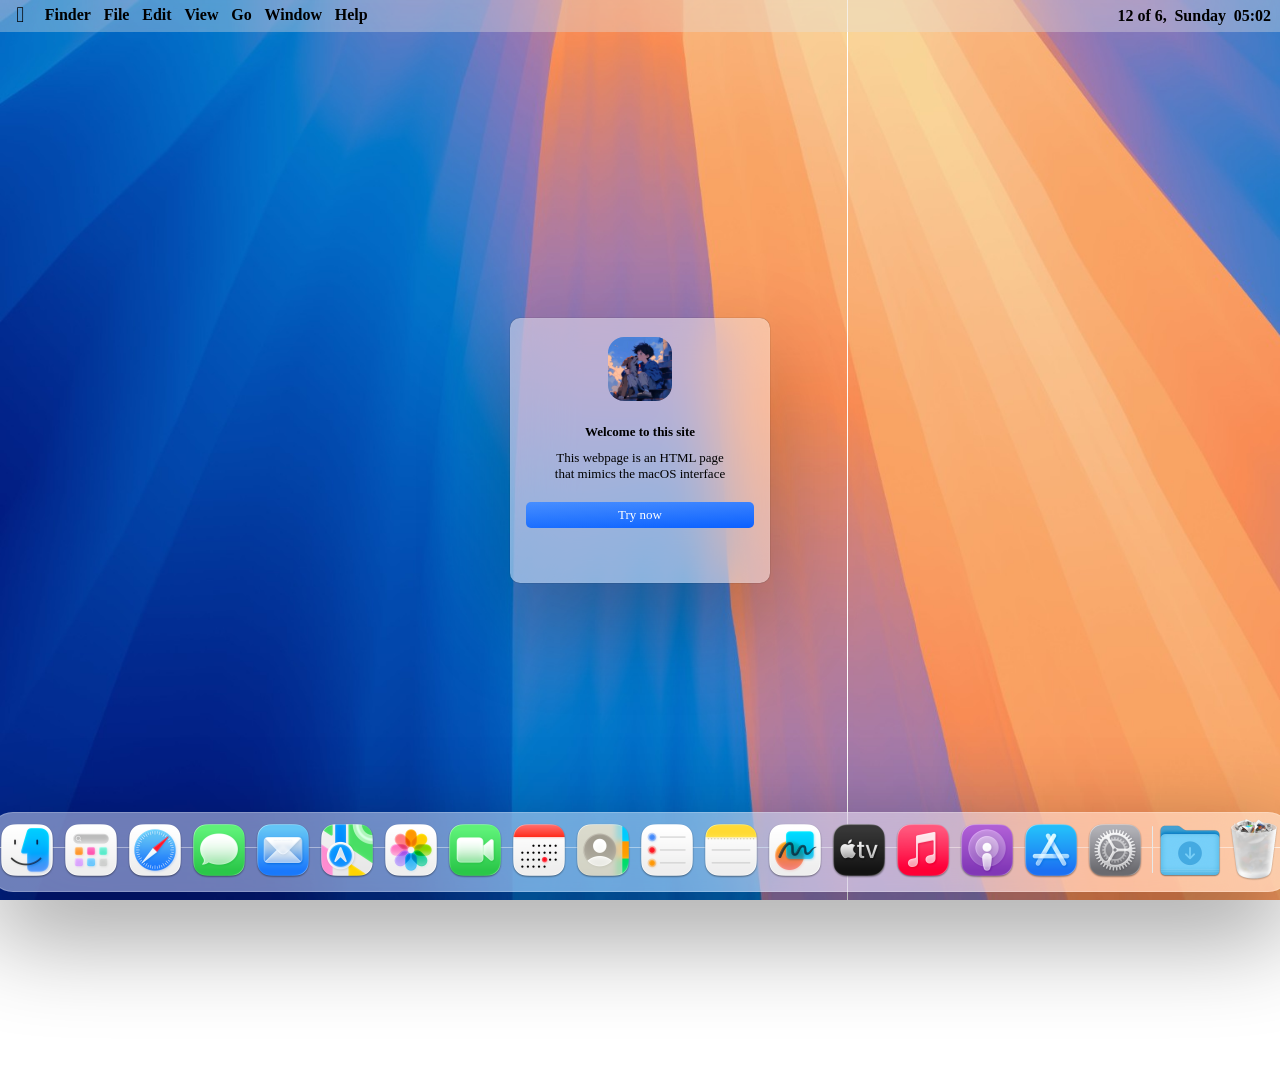
==== commit f9d9bffe: "Update desktop.html" ====
--- a/desktop.html
+++ b/desktop.html
@@ -1,5 +1,5 @@
 <!DOCTYPE html>
-<html lang="zh-cn">
+<html lang="en-us">
 
 <head>
     <title>macOS</title>
@@ -58,353 +58,386 @@
             </div>
         </div>
     </section>
-    
-<main id="desktop"> <!-- Desktop -->
-    <footer id="dock"> <!-- Dock -->
-        <div class="icns" id="icns">
-            <img src="./icons/finder.svg" alt="Finder" onclick="OpenApp(this, maxZIndex)" />
-            <img src="./icons/launchpad.svg" alt="Launchpad" onclick="OpenApp(this, maxZIndex)" />
-            <img src="./icons/safari.svg" alt="Safari" onclick="OpenApp(this, maxZIndex)" />
-            <img src="./icons/message.svg" alt="Messages" onclick="OpenApp(this, maxZIndex)" />
-            <img src="./icons/mail.svg" alt="Mail" onclick="OpenApp(this, maxZIndex)" />
-            <img src="./icons/map.svg" alt="Maps" onclick="OpenApp(this, maxZIndex)" />
-            <img src="./icons/photo.svg" alt="Photos" onclick="OpenApp(this, maxZIndex)" />
-            <img src="./icons/facetime.svg" alt="FaceTime" onclick="OpenApp(this, maxZIndex)" />
-            <img src="./icons/date.svg" alt="Calendar" onclick="OpenApp(this, maxZIndex)" />
-            <img src="./icons/people.svg" alt="Contacts" onclick="OpenApp(this, maxZIndex)" />
-            <img src="./icons/things.svg" alt="Reminders" onclick="OpenApp(this, maxZIndex)" />
-            <img src="./icons/note.svg" alt="Notes" onclick="OpenApp(this, maxZIndex)" />
-            <img src="./images/AppIcon.png" alt="Notes" onclick="OpenApp(this, maxZIndex)" />
-            <img src="./icons/tv.svg" alt="TV" onclick="OpenApp(this, maxZIndex)" />
-            <img src="./icons/music.svg" alt="Music" onclick="OpenApp(this, maxZIndex)" />
-            <img src="./icons/fm.svg" alt="Podcasts" onclick="OpenApp(this, maxZIndex)" />
-            <img src="./images/AppIcon 102.png" alt="App Store" onclick="OpenApp(this, maxZIndex)" />
-            <img src="./icons/settings.svg" alt="System Preferences" onclick="OpenApp(this, maxZIndex)" />
-            <hr>
-            <img src="./images/downloads.png" alt="Downloads" onclick="OpenApp(this, maxZIndex)" width="64" height="64" />
-            <img src="./icons/trash-full.svg" alt="Trash" onclick="OpenApp(this, maxZIndex)" />
-        </div>
-    </footer>
-</main>
-
-<header id="topbar"> <!-- Finder Bar -->
-    <section id="menu">
-        <div style="font-size: 22px; margin-left: 5px; padding-left: 7.5px; padding-right: 7.5px; border-radius: 5px;"
-            onclick="Show_AppleMenu()" id="apple-frame">
-            <h4></h4>
-        </div>
-        <h4 style="margin-left: 2%;" id="menu1">Finder</h4>
-        <h4 style="margin-left: 2%;" id="menu2" onclick="OpenMenu(this)">File</h4>
-        <h4 style="margin-left: 2%;" id="menu3" onclick="OpenMenu(this)">Edit</h4>
-        <h4 style="margin-left: 2%;" id="menu4" onclick="OpenMenu(this)">View</h4>
-        <h4 style="margin-left: 2%;" id="menu5" onclick="OpenMenu(this)">Go</h4>
-        <h4 style="margin-left: 2%;" id="menu6" onclick="OpenMenu(this)">Window</h4>
-        <h4 style="margin-left: 2%;" id="menu7" onclick="OpenMenu(this)">Help</h4>
-        <h4 style="margin-left: 2%;" id="menu8" onclick="OpenMenu(this)"></h4>
-        <h4 style="margin-left: 2%;" id="menu9" onclick="OpenMenu(this)"></h4>
-        <h4 style="margin-left: 2%;" id="menuX" onclick="OpenMenu(this)"></h4>
-    </section>
-    <section id="status">
-        <h4 style="margin-right: 2%;" id="Time" onclick="OpenMenu(this)">00:00</h4>
-        <h4 style="margin-right: 1.2%;" id="Zhou" onclick="OpenMenu(this)">Saturday</h4>
-        <h4 style="margin-right: 1.2%;" id="Date" onclick="OpenMenu(this)">April 22</h4>
-    </section>
-</header>
-
-<div id="apple-menu"> <!-- Apple Menu -->
-    <div class="h4-div" id="app-menu h4-div">
-<div id="control">
-    <h4 onclick="AboutHardWare(maxZIndex)" style="margin: 0;"> About This Mac</h4>
-</div>
-<hr id="menu-hr">
-<div id="control">
-    <h4 onclick="OpenMenu(this)" style="margin: 0; margin-top: 4px;"> System Preferences...</h4>
-</div>
-<div id="control">
-    <h4 onclick="OpenMenu(this)" style="margin: 0; margin-top: 4px;"> App Store</h4>
-</div>
-<hr id="menu-hr">
-<div id="control">
-    <h4 onclick="OpenMenu(this)" style="margin: 0; margin-top: 4px;"> Recent Items</h4>
-</div>
-<hr id="menu-hr">
-<div id="control">
-    <h4 onclick="OpenMenu(this)" style="margin: 0; margin-top: 4px;"> Force Quit</h4>
-</div>
-<hr id="menu-hr">
-<div id="control">
-    <h4 onclick="Sleep()" style="margin: 0; margin-top: 4px;"> Sleep</h4>
-</div>
-<div id="control">
-    <h4 onclick="Reset()" style="margin: 0; margin-top: 4px;"> Restart...</h4>
-</div>
-<div id="control">
-    <h4 onclick="Shutdown()" style="margin: 0; margin-top: 4px;"> Shut Down...</h4>
-</div>
-<hr id="menu-hr">
-<div id="control">
-    <h4 onclick="BackLogon()" style="margin: 0; margin-top: 4px;"> Lock Screen</h4>
-</div>
-<div id="control">
-    <h4 onclick="BackLogon()" style="margin: 0; margin-top: 4px;"> Log Out “User”...</h4>
-</div>
-
-</div>
-</div>
-<div id="lp-bg"> <!-- LaunchPad App -->
-    <div id="launchpad">
-        <div class="s">
-            <h5>Search</h5>
-        </div>
-        <div class="ct">
-            <img src="./images/AppIcon 102.png" alt="App Store" onclick="OpenApp(this)" />
-            <h5>App Store</h5>
-        </div>
-        <div class="ct">
-            <img src="./images/safari-14-96x96_2x.png" alt="Safari" onclick="OpenApp(this)" />
-            <h5>Safari</h5>
-        </div>
-        <div class="ct">
-            <img src="./images/ApplicationIcon 2.png" alt="Mail" onclick="OpenApp(this)" />
-            <h5>Mail</h5>
-        </div>
-        <div class="ct">
-            <img src="./images/Contacts 2.png" alt="Contacts" onclick="OpenApp(this)" />
-            <h5>Contacts</h5>
-        </div>
-        <div class="ct">
-            <img src="./images/App 2.png" alt="Calendar" onclick="OpenApp(this)" />
-            <h5>Calendar</h5>
-        </div>
-        <div class="ct">
-            <img src="./images/AppIcon 103.png" alt="Reminders" onclick="OpenApp(this)" />
-            <h5>Reminders</h5>
-        </div>
-        <div class="ct">
-            <img src="./images/AppIcon 139.png" alt="Notes" onclick="OpenApp(this)" />
-            <h5>Notes</h5>
-        </div>
-        <div class="ct">
-            <img src="./images/AppIcon 112.png" alt="FaceTime" onclick="OpenApp(this)" />
-            <h5>FaceTime</h5>
-        </div>
-        <div class="ct">
-            <img src="./images/AppIcon 106.png" alt="Messages" onclick="OpenApp(this)" />
-            <h5>Messages</h5>
-        </div>
-        <div class="ct">
-            <img src="./images/AppIcon 110.png" alt="Maps" onclick="OpenApp(this)" />
-            <h5>Maps</h5>
-        </div>
-        <div class="ct">
-            <img src="./images/AppIcon 144.png" alt="Find My" onclick="OpenApp(this)" />
-            <h5>Find My</h5>
-        </div>
-        <div class="ct">
-            <img src="./images/Phone Booth.png" alt="Photo Booth" onclick="OpenApp(this)" />
-            <h5>Photo Booth</h5>
-        </div>
-        <div class="ct">
-            <img src="./images/AppIcon 107.png" alt="Photos" onclick="OpenApp(this)" />
-            <h5>Photos</h5>
-        </div>
-        <div class="ct">
-            <img src="./images/AppIcon 136.png" alt="Preview" onclick="OpenApp(this)" />
-            <h5>Preview</h5>
-        </div>
-        <div class="ct">
-            <img src="./images/AppIcon 145.png" alt="Music" onclick="OpenApp(this)" />
-            <h5>Music</h5>
-        </div>
-        <div class="ct">
-            <img src="./images/AppIcon 133.png" alt="Podcasts" onclick="OpenApp(this)" />
-            <h5>Podcasts</h5>
-        </div>
-        <div class="ct">
-            <img src="./images/AppIcon 132.png" alt="TV" onclick="OpenApp(this)" />
-            <h5>TV</h5>
-        </div>
-        <div class="ct">
-            <img src="./images/atmd9-35j8o.png" alt="Voice Memos" onclick="OpenApp(this)" />
-            <h5>Voice Memos</h5>
-        </div>
-        <div class="ct">
-            <img src="./images/AppIcon 131.png" alt="Stocks" onclick="OpenApp(this)" />
-            <h5>Stocks</h5>
-        </div>
-        <div class="ct">
-            <img src="./images/AppIcon 141.png" alt="Books" onclick="OpenApp(this)" />
-            <h5>Books</h5>
-        </div>
-        <div class="ct">
-            <img src="./images/AppIconLoc 2.png" alt="Dictionary" onclick="OpenApp(this)" />
-            <h5>Dictionary</h5>
-        </div>
-        <div class="ct">
-            <img src="./images/AppIcon 105.png" alt="Calculator" onclick="OpenApp(this)" />
-            <h5>Calculator</h5>
-        </div>
-        <div class="ct">
-            <img src="./images/AppIcon.png" alt="Freeform" onclick="OpenApp(this)" />
-            <h5>Freeform</h5>
-        </div>
-        <div class="ct">
-            <img src="./images/AppIcon 137.png" alt="Home" onclick="OpenApp(this)" />
-            <h5>Home</h5>
-        </div>
-        <div class="ct">
-            <img src="./images/AppIcon 101.png" alt="Clock" onclick="OpenApp(this)" />
-            <h5>Clock</h5>
-        </div>
-        <div class="ct">
-            <img src="./images/AppIconSiri 2.png" alt="Siri" onclick="OpenApp(this)" />
-            <h5>Siri</h5>
-        </div>
-        <div class="ct">
-            <img src="./images/AppIcon 109.png" alt="Mission Center" onclick="OpenApp(this)" />
-            <h5>Mission Control</h5>
-        </div>
-        <div class="ct">
-            <img src="./images/SystemPrefApp 2.png" alt="System Preferences" onclick="OpenApp(this)" />
-            <h5>System Preferences</h5>
+
+    <main id="desktop"> <!-- Desktop -->
+        <footer id="dock"> <!-- Dock -->
+            <div class="icns" id="icns">
+                <img src="./icons/finder.svg" alt="Finder" onclick="OpenApp(this, maxZIndex)" />
+                <img src="./icons/launchpad.svg" alt="Launchpad" onclick="OpenApp(this, maxZIndex)" />
+                <img src="./icons/safari.svg" alt="Safari" onclick="OpenApp(this, maxZIndex)" />
+                <img src="./icons/message.svg" alt="Messages" onclick="OpenApp(this, maxZIndex)" />
+                <img src="./icons/mail.svg" alt="Mail" onclick="OpenApp(this, maxZIndex)" />
+                <img src="./icons/map.svg" alt="Maps" onclick="OpenApp(this, maxZIndex)" />
+                <img src="./icons/photo.svg" alt="Photos" onclick="OpenApp(this, maxZIndex)" />
+                <img src="./icons/facetime.svg" alt="FaceTime" onclick="OpenApp(this, maxZIndex)" />
+                <img src="./icons/date.svg" alt="Calendar" onclick="OpenApp(this, maxZIndex)" />
+                <img src="./icons/people.svg" alt="Contacts" onclick="OpenApp(this, maxZIndex)" />
+                <img src="./icons/things.svg" alt="Reminders" onclick="OpenApp(this, maxZIndex)" />
+                <img src="./icons/note.svg" alt="Notes" onclick="OpenApp(this, maxZIndex)" />
+                <img src="./images/AppIcon.png" alt="Freeform" onclick="OpenApp(this, maxZIndex)" />
+                <img src="./icons/tv.svg" alt="TV" onclick="OpenApp(this, maxZIndex)" />
+                <img src="./icons/music.svg" alt="Music" onclick="OpenApp(this, maxZIndex)" />
+                <img src="./icons/fm.svg" alt="Podcasts" onclick="OpenApp(this, maxZIndex)" />
+                <img src="./images/AppIcon 102.png" alt="App Store" onclick="OpenApp(this, maxZIndex)" />
+                <img src="./icons/settings.svg" alt="System Preferences" onclick="OpenApp(this, maxZIndex)" />
+                <hr>
+                <img src="./images/downloads.png" alt="Downloads" onclick="OpenApp(this, maxZIndex)" width="64"
+                    height="64" />
+                <img src="./icons/trash-full.svg" alt="Trash" onclick="OpenApp(this, maxZIndex)" />
+            </div>
+        </footer>
+    </main>
+
+    <header id="topbar"> <!-- Finder Bar -->
+        <section id="menu">
+            <div style="font-size: 22px; margin-left: 5px; padding-left: 7.5px; padding-right: 7.5px; border-radius: 5px;"
+                onclick="Show_AppleMenu()" id="apple-frame">
+                <h4></h4>
+            </div>
+            <h4 style="margin-left: 2%;" id="menu1">Finder</h4>
+            <h4 style="margin-left: 2%;" id="menu2" onclick="OpenMenu(this)">File</h4>
+            <h4 style="margin-left: 2%;" id="menu3" onclick="OpenMenu(this)">Edit</h4>
+            <h4 style="margin-left: 2%;" id="menu4" onclick="OpenMenu(this)">View</h4>
+            <h4 style="margin-left: 2%;" id="menu5" onclick="OpenMenu(this)">Go</h4>
+            <h4 style="margin-left: 2%;" id="menu6" onclick="OpenMenu(this)">Window</h4>
+            <h4 style="margin-left: 2%;" id="menu7" onclick="OpenMenu(this)">Help</h4>
+            <h4 style="margin-left: 2%;" id="menu8" onclick="OpenMenu(this)"></h4>
+            <h4 style="margin-left: 2%;" id="menu9" onclick="OpenMenu(this)"></h4>
+            <h4 style="margin-left: 2%;" id="menuX" onclick="OpenMenu(this)"></h4>
+        </section>
+        <section id="status">
+            <h4 style="margin-right: 2%;" id="Time" onclick="OpenMenu(this)">00:00</h4>
+            <h4 style="margin-right: 1.2%;" id="Zhou" onclick="OpenMenu(this)">Saturday</h4>
+            <h4 style="margin-right: 1.2%;" id="Date" onclick="OpenMenu(this)">April 22</h4>
+        </section>
+    </header>
+
+    <div id="apple-menu"> <!-- Apple Menu -->
+        <div class="h4-div" id="app-menu h4-div">
+            <div id="control">
+                <h4 onclick="AboutHardWare(maxZIndex)" style="margin: 0;"> About This Mac</h4>
+            </div>
+            <hr id="menu-hr">
+            <div id="control">
+                <h4 onclick="OpenMenu(this)" style="margin: 0; margin-top: 4px;"> System Preferences...</h4>
+            </div>
+            <div id="control">
+                <h4 onclick="OpenMenu(this)" style="margin: 0; margin-top: 4px;"> App Store</h4>
+            </div>
+            <hr id="menu-hr">
+            <div id="control">
+                <h4 onclick="OpenMenu(this)" style="margin: 0; margin-top: 4px;"> Recent Items</h4>
+            </div>
+            <hr id="menu-hr">
+            <div id="control">
+                <h4 onclick="OpenMenu(this)" style="margin: 0; margin-top: 4px;"> Force Quit</h4>
+            </div>
+            <hr id="menu-hr">
+            <div id="control">
+                <h4 onclick="Sleep()" style="margin: 0; margin-top: 4px;"> Sleep</h4>
+            </div>
+            <div id="control">
+                <h4 onclick="Reset()" style="margin: 0; margin-top: 4px;"> Restart...</h4>
+            </div>
+            <div id="control">
+                <h4 onclick="Shutdown()" style="margin: 0; margin-top: 4px;"> Shut Down...</h4>
+            </div>
+            <hr id="menu-hr">
+            <div id="control">
+                <h4 onclick="BackLogon()" style="margin: 0; margin-top: 4px;"> Lock Screen</h4>
+            </div>
+            <div id="control">
+                <h4 onclick="BackLogon()" style="margin: 0; margin-top: 4px;"> Log Out “User”...</h4>
+            </div>
+
         </div>
     </div>
-</div>
-        <div id="alert-window"> <!-- Alert (Welcome) -->
-            <img src="./images/codecrafter-tl.jpg" />
-            <p id="title">Welcome to this site</p>
-            <p id="des">This webpage is an HTML page<br>that mimics the macOS interface</p>
-            <div id="btn" onclick="exit('#alert-window')">
-                <p onclick="exit('#alert-window')">Try now</p>
-            </div>
-        </div>
-        <noscript id="alert-window" style="animation-delay: 0s;"> <!-- Alert (Warning - Disabled JavaScript) -->
-            <img style="animation: none; opacity: 1;" src="./images/AlertStopIcon 3.png" />
-            <p id="title" style="animation: none; opacity: 1;">No!!!</p>
-            <p id="des" style="animation: none; opacity: 1;">You disabled JavaScript.</p>
-            <div id="btn" onclick="window.location = 'about:blank'">
-                <p onclick="window.location = 'about:blank'">Exit</p>
-            </div>
-        </noscript>
-        <div id="old" style="display: none;"> <!-- Old windows (By running need) -->
-            <div class="window finder" id="finder">
-                <div id="sidebar"></div>
-                <div id="edge"></div>
-                <div id="content"></div>
-                <div id="toolbar">
-                    <div id="win-tool">
-                        <div id="close" onclick='exit("#finder")'></div>
-                        <div id="minimize" onclick="small('finder')"></div>
-                        <div id="zoom" onclick='big("finder")'></div>
-                    </div>
-                    <div id="toolbar-right-content">
-                        <div id="back-for-ward">
-                            <img id="wards" src="./images/chevron.backward.png" />
-                            <img id="wards" src="./images/chevron.forward.png" style="margin: 0;" />
+    <div id="lp-bg"> <!-- LaunchPad App -->
+        <div id="launchpad">
+            <div class="s">
+                <h5>Search</h5>
+            </div>
+            <div class="ct">
+                <img src="./images/AppIcon 102.png" alt="App Store" onclick="OpenApp(this)" />
+                <h5>App Store</h5>
+            </div>
+            <div class="ct">
+                <img src="./images/safari-14-96x96_2x.png" alt="Safari" onclick="OpenApp(this)" />
+                <h5>Safari</h5>
+            </div>
+            <div class="ct">
+                <img src="./images/ApplicationIcon 2.png" alt="Mail" onclick="OpenApp(this)" />
+                <h5>Mail</h5>
+            </div>
+            <div class="ct">
+                <img src="./images/Contacts 2.png" alt="Contacts" onclick="OpenApp(this)" />
+                <h5>Contacts</h5>
+            </div>
+            <div class="ct">
+                <img src="./images/App 2.png" alt="Calendar" onclick="OpenApp(this)" />
+                <h5>Calendar</h5>
+            </div>
+            <div class="ct">
+                <img src="./images/AppIcon 103.png" alt="Reminders" onclick="OpenApp(this)" />
+                <h5>Reminders</h5>
+            </div>
+            <div class="ct">
+                <img src="./images/AppIcon 139.png" alt="Notes" onclick="OpenApp(this)" />
+                <h5>Notes</h5>
+            </div>
+            <div class="ct">
+                <img src="./images/AppIcon 112.png" alt="FaceTime" onclick="OpenApp(this)" />
+                <h5>FaceTime</h5>
+            </div>
+            <div class="ct">
+                <img src="./images/AppIcon 106.png" alt="Messages" onclick="OpenApp(this)" />
+                <h5>Messages</h5>
+            </div>
+            <div class="ct">
+                <img src="./images/AppIcon 110.png" alt="Maps" onclick="OpenApp(this)" />
+                <h5>Maps</h5>
+            </div>
+            <div class="ct">
+                <img src="./images/AppIcon 144.png" alt="Find My" onclick="OpenApp(this)" />
+                <h5>Find My</h5>
+            </div>
+            <div class="ct">
+                <img src="./images/Phone Booth.png" alt="Photo Booth" onclick="OpenApp(this)" />
+                <h5>Photo Booth</h5>
+            </div>
+            <div class="ct">
+                <img src="./images/AppIcon 107.png" alt="Photos" onclick="OpenApp(this)" />
+                <h5>Photos</h5>
+            </div>
+            <div class="ct">
+                <img src="./images/AppIcon 136.png" alt="Preview" onclick="OpenApp(this)" />
+                <h5>Preview</h5>
+            </div>
+            <div class="ct">
+                <img src="./images/AppIcon 145.png" alt="Music" onclick="OpenApp(this)" />
+                <h5>Music</h5>
+            </div>
+            <div class="ct">
+                <img src="./images/AppIcon 133.png" alt="Podcasts" onclick="OpenApp(this)" />
+                <h5>Podcasts</h5>
+            </div>
+            <div class="ct">
+                <img src="./images/AppIcon 132.png" alt="TV" onclick="OpenApp(this)" />
+                <h5>TV</h5>
+            </div>
+            <div class="ct">
+                <img src="./images/atmd9-35j8o.png" alt="Voice Memos" onclick="OpenApp(this)" />
+                <h5>Voice Memos</h5>
+            </div>
+            <div class="ct">
+                <img src="./images/AppIcon 131.png" alt="Stocks" onclick="OpenApp(this)" />
+                <h5>Stocks</h5>
+            </div>
+            <div class="ct">
+                <img src="./images/AppIcon 141.png" alt="Books" onclick="OpenApp(this)" />
+                <h5>Books</h5>
+            </div>
+            <div class="ct">
+                <img src="./images/AppIconLoc 2.png" alt="Dictionary" onclick="OpenApp(this)" />
+                <h5>Dictionary</h5>
+            </div>
+            <div class="ct">
+                <img src="./images/AppIcon 105.png" alt="Calculator" onclick="OpenApp(this)" />
+                <h5>Calculator</h5>
+            </div>
+            <div class="ct">
+                <img src="./images/AppIcon.png" alt="Freeform" onclick="OpenApp(this)" />
+                <h5>Freeform</h5>
+            </div>
+            <div class="ct">
+                <img src="./images/AppIcon 137.png" alt="Home" onclick="OpenApp(this)" />
+                <h5>Home</h5>
+            </div>
+            <div class="ct">
+                <img src="./images/AppIcon 101.png" alt="Clock" onclick="OpenApp(this)" />
+                <h5>Clock</h5>
+            </div>
+            <div class="ct">
+                <img src="./images/AppIconSiri 2.png" alt="Siri" onclick="OpenApp(this)" />
+                <h5>Siri</h5>
+            </div>
+            <div class="ct">
+                <img src="./images/AppIcon 109.png" alt="Mission Center" onclick="OpenApp(this)" />
+                <h5>Mission Control</h5>
+            </div>
+            <div class="ct">
+                <img src="./images/SystemPrefApp 2.png" alt="System Preferences" onclick="OpenApp(this)" />
+                <h5>System Preferences</h5>
+            </div>
+        </div>
+    </div>
+    <div id="alert-window"> <!-- Alert (Welcome) -->
+        <img src="./images/codecrafter-tl.jpg" />
+        <p id="title">Welcome to this site</p>
+        <p id="des">This webpage is an HTML page<br>that mimics the macOS interface</p>
+        <div id="btn" onclick="exit('#alert-window')">
+            <p onclick="exit('#alert-window')">Try now</p>
+        </div>
+    </div>
+    <noscript id="alert-window" style="animation-delay: 0s;"> <!-- Alert (Warning - Disabled JavaScript) -->
+        <img style="animation: none; opacity: 1;" src="./images/AlertStopIcon 3.png" />
+        <p id="title" style="animation: none; opacity: 1;">No!!!</p>
+        <p id="des" style="animation: none; opacity: 1;">You disabled JavaScript.</p>
+        <div id="btn" onclick="window.location = 'about:blank'">
+            <p onclick="window.location = 'about:blank'">Exit</p>
+        </div>
+    </noscript>
+    <div id="old" style="display: none;"> <!-- Old windows (By running need) -->
+        <div class="window finder" id="finder">
+            <div id="sidebar"></div>
+            <div id="edge"></div>
+            <div id="content"></div>
+            <div id="toolbar">
+                <div id="win-tool">
+                    <div id="close" onclick='exit("#finder")'></div>
+                    <div id="minimize" onclick="small('finder')"></div>
+                    <div id="zoom" onclick='big("finder")'></div>
+                </div>
+                <div id="toolbar-right-content">
+                    <div id="back-for-ward">
+                        <img id="wards" src="./images/chevron.backward.png" />
+                        <img id="wards" src="./images/chevron.forward.png" style="margin: 0;" />
+                    </div>
+                    <p id="title">Title</p>
+                    <div id="right-tools">
+                        <div id="item">
+                            <img src="./images/magnifyingglass.png" width="20" height="20" />
                         </div>
-                        <p id="title">Title</p>
-                        <div id="right-tools">
-                            <div id="item">
-                                <img src="./images/magnifyingglass.png" width="20" height="20" />
-                            </div>
-                        </div>
-                        <div id="toolbar-bottom-border"></div>
-                    </div>
-                </div>
-            </div>
-            <div id="safari" class="window">
-                <div id="safari-topbar">
-                    <div id="win-tool">
-                        <div id="close" onclick='exit("#safari", "safari")'></div>
-                        <div id="minimize" onclick="small('safari')"></div>
-                        <div id="zoom" onclick='big("safari")'></div>
-                    </div>
-                    <!-- <div id="page-using">
+                    </div>
+                    <div id="toolbar-bottom-border"></div>
+                </div>
+            </div>
+        </div>
+        <div id="safari" class="window">
+            <div id="safari-topbar">
+                <div id="win-tool">
+                    <div id="close" onclick='exit("#safari", "safari")'></div>
+                    <div id="minimize" onclick="small('safari')"></div>
+                    <div id="zoom" onclick='big("safari")'></div>
+                </div>
+                <!-- <div id="page-using">
                         <img src="./images/chevron.backward.png" style="margin-right: 8px; width: 13px; height: 16px" />
                         <img src="./images/chevron.forward.png" style="width: 13px; height: 16px" />
                     </div>
                     <div id="page-tool"></div>
                     <img src="./images/plus@10x.png" width="20" height="20" /> -->
-                </div>
-                <iframe id="main-safari" src="https://google.com"></iframe>
-            </div>
-            <div id="settings" class="window">
-                <div id="sidebar">
-                    <div id="win-tool" style="top: 10px; left: 10px">
-                        <div id="close" onclick='exit("#settings")'></div>
-                        <div id="minimize" onclick="small('settings')"></div>
-                        <div id="zoom" onclick='big("settings")'></div>
-                    </div>
-                </div>
-                <div id="divider-edge"></div>
-                <div id="main">
-                    <div style="display: flex; flex-direction: row;">
-                        <img id="by-looking" src="./images/Sequoia-Day.jpg" width="160" height="90"
-                            style="border-radius: 8px; border: solid 3px white" />
-                        <div style="display: flex; flex-direction: column; justify-content: center;">
-                            <section id="content-frame" style="width: 305px; margin-top: 0;">
-                                <p id="wallpaper-looking">Sequoia</p>
-                                <div
-                                    style="display: flex; flex-direction: row; justify-content: center; align-items: center;">
-                                    <div id="btn" onclick="change_wall('auto')">auto</div>
-                                    <div id="btn" onclick="change_wall('day')">light</div>
-                                    <div id="btn" onclick="change_wall('night')">dark</div>
+            </div>
+            <iframe id="main-safari" src="https://google.com"></iframe>
+        </div>
+        <div id="freeform" class="window">
+            <div id="safari-topbar">
+                <div id="win-tool">
+                    <div id="close" onclick='exit("#freeform", "freeform")'></div>
+                    <div id="minimize" onclick="small('freeform')"></div>
+                    <div id="zoom" onclick='big("freeform")'></div>
+                </div>
+                <!-- <div id="page-using">
+                        <img src="./images/chevron.backward.png" style="margin-right: 8px; width: 13px; height: 16px" />
+                        <img src="./images/chevron.forward.png" style="width: 13px; height: 16px" />
+                    </div>
+                    <div id="page-tool"></div>
+                    <img src="./images/plus@10x.png" width="20" height="20" /> -->
+            </div>
+            <iframe id="main-freeform" src="./freeform.html"></iframe>
+        </div>
+        <div id="maps" class="window">
+            <div id="maps-topbar">
+                <div id="win-tool">
+                    <div id="close" onclick='exit("#maps", "maps")'></div>
+                    <div id="minimize" onclick="small('maps')"></div>
+                    <div id="zoom" onclick='big("maps")'></div>
+                </div>
+                <!-- <div id="page-using">
+                        <img src="./images/chevron.backward.png" style="margin-right: 8px; width: 13px; height: 16px" />
+                        <img src="./images/chevron.forward.png" style="width: 13px; height: 16px" />
+                    </div>
+                    <div id="page-tool"></div>
+                    <img src="./images/plus@10x.png" width="20" height="20" /> -->
+            </div>
+            <iframe id="main-maps" src="https://maps.apple.com"></iframe>
+        </div>
+        <div id="settings" class="window">
+            <div id="sidebar">
+                <div id="win-tool" style="top: 10px; left: 10px">
+                    <div id="close" onclick='exit("#settings")'></div>
+                    <div id="minimize" onclick="small('settings')"></div>
+                    <div id="zoom" onclick='big("settings")'></div>
+                </div>
+            </div>
+            <div id="divider-edge"></div>
+            <div id="main">
+                <div style="display: flex; flex-direction: row;">
+                    <img id="by-looking" src="./images/Sequoia-Day.jpg" width="160" height="90"
+                        style="border-radius: 8px; border: solid 3px white" />
+                    <div style="display: flex; flex-direction: column; justify-content: center;">
+                        <section id="content-frame" style="width: 305px; margin-top: 0;">
+                            <p id="wallpaper-looking">Sequoia</p>
+                            <div
+                                style="display: flex; flex-direction: row; justify-content: center; align-items: center;">
+                                <div id="btn" onclick="change_wall('auto')">auto</div>
+                                <div id="btn" onclick="change_wall('day')">light</div>
+                                <div id="btn" onclick="change_wall('night')">dark</div>
+                            </div>
+                        </section>
+                        <section id="content-frame" style="width: 305px;">
+                            <p id="wallpaper-looking">Display as screensaver</p>
+                            <div
+                                style="display: flex; flex-direction: row; justify-content: center; align-items: center;">
+                                <div id="switch-showasscreen" class="switch off">
+                                    <div id="knob"></div>
                                 </div>
-                            </section>
-                            <section id="content-frame" style="width: 305px;">
-                                <p id="wallpaper-looking">Display as screensaver</p>
-                                <div
-                                    style="display: flex; flex-direction: row; justify-content: center; align-items: center;">
-                                    <div id="switch-showasscreen" class="switch off">
-                                        <div id="knob"></div>
-                                    </div>
-                                    <div id="btn">Close</div>
+                                <div id="btn">Close</div>
+                            </div>
+                        </section>
+                        <section id="content-frame" style="width: 305px; margin-bottom: auto; margin-top: 0;">
+                            <p id="wallpaper-looking">Show on all desktops</p>
+                            <div
+                                style="display: flex; flex-direction: row; justify-content: center; align-items: center;">
+                                <div id="switch-showallplace" class="switch on">
+                                    <div id="knob"></div>
                                 </div>
-                            </section>
-                            <section id="content-frame" style="width: 305px; margin-bottom: auto; margin-top: 0;">
-                                <p id="wallpaper-looking">Show on all desktops</p>
-                                <div
-                                    style="display: flex; flex-direction: row; justify-content: center; align-items: center;">
-                                    <div id="switch-showallplace" class="switch on">
-                                        <div id="knob"></div>
-                                    </div>
-                                    <div id="btn">Turn On</div>
-                                </div>
-                            </section>
+                                <div id="btn">Turn On</div>
+                            </div>
+                        </section>
+                    </div>
+                </div>
+                <section id="content-frame">
+                    <p id="sub-title">Wallpaper</p>
+                    <div style="display: flex; flex-direction: row; justify-content: center; align-items: center;">
+                        <div id="btn" onclick="change_wall('bigsur')">Big Sur</div>
+                        <div id="btn" onclick="change_wall('monterey')">Monterey</div>
+                        <div id="btn" onclick="change_wall('ventura')">Ventura</div>
+                        <div id="btn" onclick="change_wall('sonoma')">Sonoma</div>
+                        <div id="btn" onclick="change_wall('sequoia')">Sequoia</div>
+                    </div>
+                </section>
+                <section id="content-frame">
+                    <p id="sub-title">Automatically hide and show the Dock</p>
+                    <div style="display: flex; flex-direction: row; justify-content: center; align-items: center;">
+                        <div id="switch-dockhidden" class="switch off">
+                            <div id="knob"></div>
                         </div>
-                    </div>
-                    <section id="content-frame">
-                        <p id="sub-title">Wallpaper</p>
-                        <div style="display: flex; flex-direction: row; justify-content: center; align-items: center;">
-                            <div id="btn" onclick="change_wall('bigsur')">Big Sur</div>
-                            <div id="btn" onclick="change_wall('monterey')">Monterey</div>
-                            <div id="btn" onclick="change_wall('ventura')">Ventura</div>
-                            <div id="btn" onclick="change_wall('sonoma')">Sonoma</div>
-                            <div id="btn" onclick="change_wall('sequoia')">Sequoia</div>
+                        <div id="btn" onclick="setDock('hidden')" id="open-dock-hidden">Click to enable</div>
+                    </div>
+                </section>
+                <section id="content-frame">
+                    <p id="sub-title">Dock Magnification</p>
+                    <div style="display: flex; flex-direction: row; justify-content: center; align-items: center;">
+                        <div id="switch-dockzoom" class="switch off">
+                            <div id="knob"></div>
                         </div>
-                    </section>
-                    <section id="content-frame">
-                        <p id="sub-title">Automatically hide and show the Dock</p>
-                        <div style="display: flex; flex-direction: row; justify-content: center; align-items: center;">
-                            <div id="switch-dockhidden" class="switch off">
-                                <div id="knob"></div>
-                            </div>
-                            <div id="btn" onclick="setDock('hidden')" id="open-dock-hidden">Click to enable</div>
-                        </div>
-                    </section>
-                    <section id="content-frame">
-                        <p id="sub-title">Dock Magnification</p>
-                        <div style="display: flex; flex-direction: row; justify-content: center; align-items: center;">
-                            <div id="switch-dockzoom" class="switch off">
-                                <div id="knob"></div>
-                            </div>
-                            <div id="btn" onclick="setDockZoom(true)" id="open-dock-hidden">Click to turn ofn</div>
-                            <div id="btn" onclick="setDockZoom(false)" id="open-dock-hidden">Click to turn off</div>
-                        </div>
-                    </section>
-                </div>
-            </div>
-        </div>
+                        <div id="btn" onclick="setDockZoom(true)" id="open-dock-hidden">Click to turn ofn</div>
+                        <div id="btn" onclick="setDockZoom(false)" id="open-dock-hidden">Click to turn off</div>
+                    </div>
+                </section>
+            </div>
+        </div>
+    </div>
     </main>
 
     <script src="./script/script.js"></script>
@@ -422,6 +455,9 @@
         let safari_state = false;
         let hardware_state = false;
         let setting_state = false;
+        let freeform_state = false;
+        let notes_state = false;
+        let map_state = false;
         let maxZIndex = 2;
 
         let desktop = $$("desktop");
@@ -468,4 +504,4 @@
     </script>
 </body>
 
-</html>+</html>
--- a/css/apps.css
+++ b/css/apps.css
@@ -89,10 +89,28 @@
     align-items: center;
 }
 
+@keyframes vibrate {
+    0% {
+        transform: rotate(5deg);
+    }
+
+    50% {
+        transform: rotate(-5deg);
+    }
+
+    100% {
+        transform: rotate(5deg);
+    }
+}
+
 #launchpad .ct img {
     width: 117.5px;
     height: 117.5px;
     margin: 0;
+}
+
+#launchpad .ct:hover {
+    animation: vibrate 0.2s infinite;
 }
 
 #launchpad .ct h5 {
@@ -158,7 +176,133 @@
     flex-direction: row;
 }
 
+#main-freeform {
+    width: 100%;
+    height: 92%;
+    border-radius: 0 0 16px 16px;
+    border: none;
+}
+
+#freeform-window {
+    width: 1080px;
+    height: calc(100% - 30px - 105px);
+    position: absolute;
+    top: 30px;
+    left: 50%;
+    left: calc(50% - 540px);
+    background-color: rgba(255, 255, 255, 0.6);
+    border-radius: 16px;
+    box-shadow: 0px 36px 100px rgba(0, 0, 0, 0.45);
+    backdrop-filter: blur(16px);
+    -webkit-backdrop-filter: blur(16px);
+    display: inline-flex;
+    flex-direction: column;
+}
+
+#freeform-topbar {
+    width: 100%;
+    height: 8%;
+    border-radius: 16px 16px 0 0;
+    background-color: #f6f6f5;
+    display: flex;
+    flex-direction: row;
+}
+
+#freeform-using {
+    display: inline-flex;
+    flex-direction: row;
+    margin-left: 14px;
+    filter: invert(1);
+    height: auto;
+    margin-top: 20px;
+    margin-left: 14px;
+}
+
+#freeform-tool {
+    display: inline-flex;
+    flex-direction: row;
+}
+
+#note-window {
+    width: 1080px;
+    height: calc(100% - 30px - 105px);
+    position: absolute;
+    top: 30px;
+    left: 50%;
+    left: calc(50% - 540px);
+    background-color: rgba(255, 255, 255, 0.6);
+    border-radius: 16px;
+    box-shadow: 0px 36px 100px rgba(0, 0, 0, 0.45);
+    backdrop-filter: blur(16px);
+    -webkit-backdrop-filter: blur(16px);
+    display: inline-flex;
+    flex-direction: column;
+}
+
+#note-topbar {
+    width: 100%;
+    height: 8%;
+    border-radius: 16px 16px 0 0;
+    background-color: #f6f6f5;
+    display: flex;
+    flex-direction: row;
+}
+
+#main-note {
+    width: 100%;
+    height: 92%;
+    border-radius: 0 0 16px 16px;
+    border: none;
+}
+
 #main-safari {
+    width: 100%;
+    height: 92%;
+    border-radius: 0 0 16px 16px;
+    border: none;
+}
+
+#map-window {
+    width: 1080px;
+    height: calc(100% - 30px - 105px);
+    position: absolute;
+    top: 30px;
+    left: 50%;
+    left: calc(50% - 540px);
+    background-color: rgba(255, 255, 255, 0.6);
+    border-radius: 16px;
+    box-shadow: 0px 36px 100px rgba(0, 0, 0, 0.45);
+    backdrop-filter: blur(16px);
+    -webkit-backdrop-filter: blur(16px);
+    display: inline-flex;
+    flex-direction: column;
+}
+
+#map-topbar {
+    width: 100%;
+    height: 8%;
+    border-radius: 16px 16px 0 0;
+    background-color: #f6f6f5;
+    display: flex;
+    flex-direction: row;
+}
+
+#map-using {
+    display: inline-flex;
+    flex-direction: row;
+    margin-left: 14px;
+    filter: invert(1);
+    height: auto;
+    margin-top: 20px;
+    margin-left: 14px;
+}
+
+#map-tool {
+    display: inline-flex;
+    flex-direction: row;
+}
+
+#main-map {
     width: 100%;
     height: 92%;
     border-radius: 0 0 16px 16px;
@@ -263,4 +407,4 @@
     padding-top: 3px;
     padding-bottom: 3px;
     margin-right: 7.5px;
-}+}
--- a/css/ui.css
+++ b/css/ui.css
@@ -8,6 +8,10 @@
     justify-content: center;
     align-items: flex-end;
     margin: 0;
+}
+
+#desktop > .window {
+    position: absolute;
 }
 
 .window {
--- a/css/finder.css
+++ b/css/finder.css
@@ -107,4 +107,4 @@
     width: 500px;
     height: 400px;
     border-radius: 0 10px 10px 0;
-}+}
--- a/css/dark/apps.css
+++ b/css/dark/apps.css
@@ -159,6 +159,102 @@
 }
 
 #main-safari {
+    width: 100%;
+    height: 92%;
+    border-radius: 0 0 16px 16px;
+    border: none;
+}
+
+#freeform-window {
+    width: 1080px;
+    height: calc(100% - 30px - 88px);
+    position: absolute;
+    top: 30px;
+    left: 50%;
+    left: calc(50% - 540px);
+    background-color: rgba(0, 0, 0, 0.6);
+    border-radius: 16px;
+    box-shadow: 0px 36px 100px rgba(0, 0, 0, 0.45);
+    backdrop-filter: blur(16px);
+    -webkit-backdrop-filter: blur(16px);
+    display: inline-flex;
+    flex-direction: column;
+}
+
+#freeform-topbar {
+    width: 100%;
+    height: 6.5%;
+    border-radius: 16px 16px 0 0;
+    background-color: #303236;
+    display: flex;
+    flex-direction: row;
+}
+
+#main-freeform {
+    width: 100%;
+    height: 92%;
+    border-radius: 0 0 16px 16px;
+    border: none;
+}
+
+#note-window {
+    width: 1080px;
+    height: calc(100% - 30px - 88px);
+    position: absolute;
+    top: 30px;
+    left: 50%;
+    left: calc(50% - 540px);
+    background-color: rgba(0, 0, 0, 0.6);
+    border-radius: 16px;
+    box-shadow: 0px 36px 100px rgba(0, 0, 0, 0.45);
+    backdrop-filter: blur(16px);
+    -webkit-backdrop-filter: blur(16px);
+    display: inline-flex;
+    flex-direction: column;
+}
+
+#note-topbar {
+    width: 100%;
+    height: 6.5%;
+    border-radius: 16px 16px 0 0;
+    background-color: #303236;
+    display: flex;
+    flex-direction: row;
+}
+
+#main-note {
+    width: 100%;
+    height: 92%;
+    border-radius: 0 0 16px 16px;
+    border: none;
+}
+
+#map-window {
+    width: 1080px;
+    height: calc(100% - 30px - 88px);
+    position: absolute;
+    top: 30px;
+    left: 50%;
+    left: calc(50% - 540px);
+    background-color: rgba(0, 0, 0, 0.6);
+    border-radius: 16px;
+    box-shadow: 0px 36px 100px rgba(0, 0, 0, 0.45);
+    backdrop-filter: blur(16px);
+    -webkit-backdrop-filter: blur(16px);
+    display: inline-flex;
+    flex-direction: column;
+}
+
+#map-topbar {
+    width: 100%;
+    height: 6.5%;
+    border-radius: 16px 16px 0 0;
+    background-color: #303236;
+    display: flex;
+    flex-direction: row;
+}
+
+#main-map {
     width: 100%;
     height: 92%;
     border-radius: 0 0 16px 16px;
@@ -263,4 +359,4 @@
     padding-top: 3px;
     padding-bottom: 3px;
     margin-right: 7.5px;
-}+}
--- a/css/dark/finder.css
+++ b/css/dark/finder.css
@@ -110,4 +110,4 @@
     width: 500px;
     height: 400px;
     border-radius: 0 10px 10px 0;
-}+}
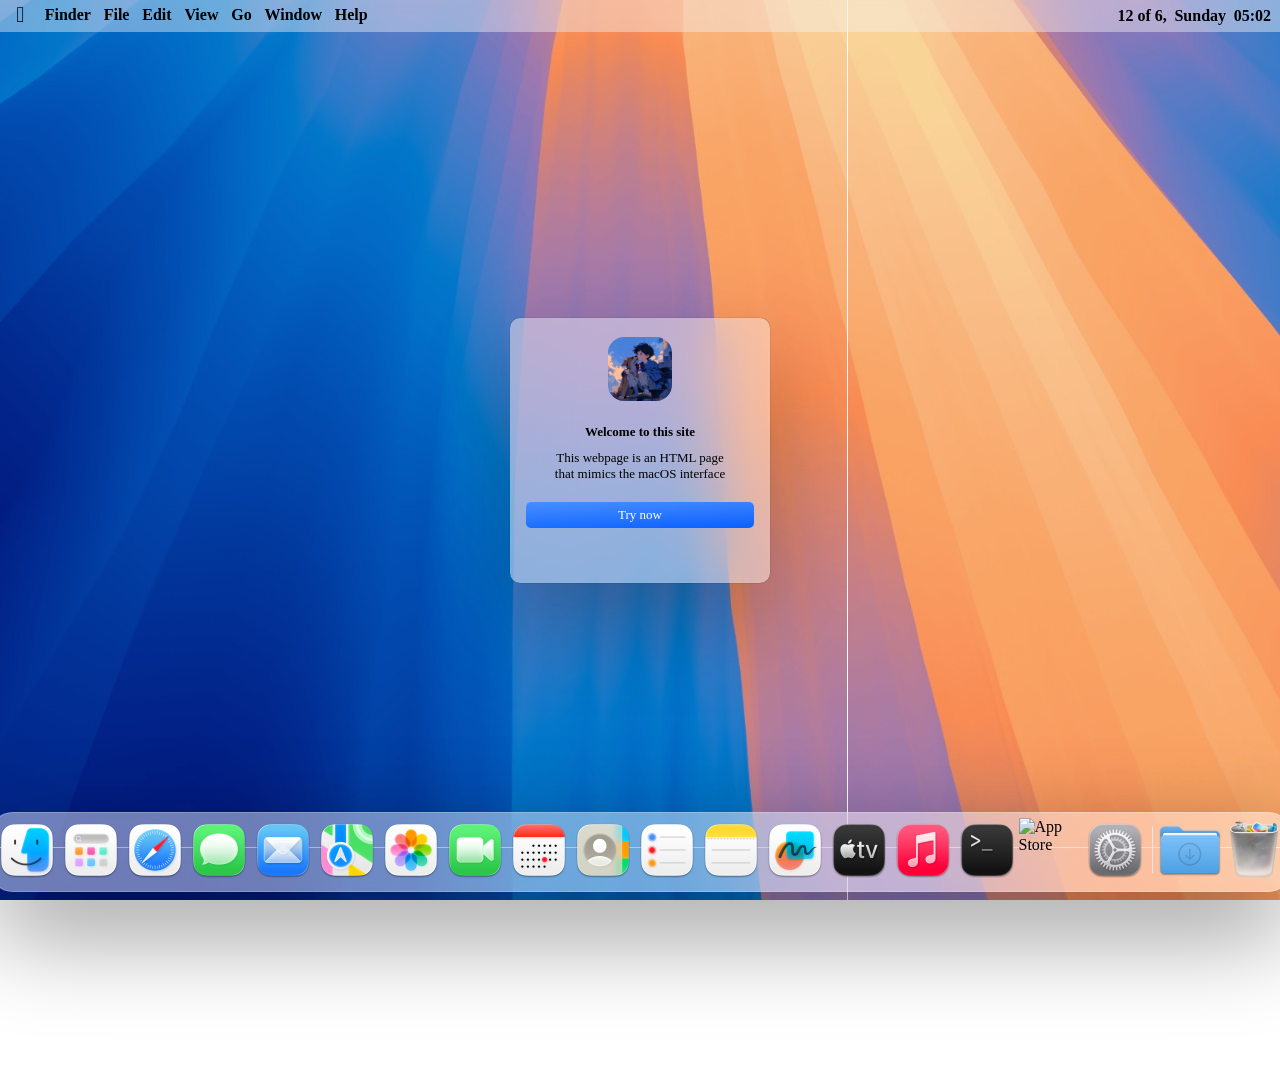
==== commit 779ee6ca: "Add terminal and change dock icon from svg to png" ====
--- a/desktop.html
+++ b/desktop.html
@@ -62,28 +62,28 @@
     <main id="desktop"> <!-- Desktop -->
         <footer id="dock"> <!-- Dock -->
             <div class="icns" id="icns">
-                <img src="./icons/finder.svg" alt="Finder" onclick="OpenApp(this, maxZIndex)" />
-                <img src="./icons/launchpad.svg" alt="Launchpad" onclick="OpenApp(this, maxZIndex)" />
-                <img src="./icons/safari.svg" alt="Safari" onclick="OpenApp(this, maxZIndex)" />
-                <img src="./icons/message.svg" alt="Messages" onclick="OpenApp(this, maxZIndex)" />
-                <img src="./icons/mail.svg" alt="Mail" onclick="OpenApp(this, maxZIndex)" />
-                <img src="./icons/map.svg" alt="Maps" onclick="OpenApp(this, maxZIndex)" />
-                <img src="./icons/photo.svg" alt="Photos" onclick="OpenApp(this, maxZIndex)" />
-                <img src="./icons/facetime.svg" alt="FaceTime" onclick="OpenApp(this, maxZIndex)" />
-                <img src="./icons/date.svg" alt="Calendar" onclick="OpenApp(this, maxZIndex)" />
-                <img src="./icons/people.svg" alt="Contacts" onclick="OpenApp(this, maxZIndex)" />
-                <img src="./icons/things.svg" alt="Reminders" onclick="OpenApp(this, maxZIndex)" />
-                <img src="./icons/note.svg" alt="Notes" onclick="OpenApp(this, maxZIndex)" />
-                <img src="./images/AppIcon.png" alt="Freeform" onclick="OpenApp(this, maxZIndex)" />
-                <img src="./icons/tv.svg" alt="TV" onclick="OpenApp(this, maxZIndex)" />
-                <img src="./icons/music.svg" alt="Music" onclick="OpenApp(this, maxZIndex)" />
-                <img src="./icons/fm.svg" alt="Podcasts" onclick="OpenApp(this, maxZIndex)" />
-                <img src="./images/AppIcon 102.png" alt="App Store" onclick="OpenApp(this, maxZIndex)" />
-                <img src="./icons/settings.svg" alt="System Preferences" onclick="OpenApp(this, maxZIndex)" />
+                <img src="./dock/Finder.png" alt="Finder" onclick="OpenApp(this, maxZIndex)" />
+                <img src="./dock/Launchpad.png" alt="Launchpad" onclick="OpenApp(this, maxZIndex)" />
+                <img src="./dock/Safari.png" alt="Safari" onclick="OpenApp(this, maxZIndex)" />
+                <img src="./dock/Messages.png" alt="Messages" onclick="OpenApp(this, maxZIndex)" />
+                <img src="./dock/Mail.png" alt="Mail" onclick="OpenApp(this, maxZIndex)" />
+                <img src="./dock/Maps.png" alt="Maps" onclick="OpenApp(this, maxZIndex)" />
+                <img src="./dock/Photos.png" alt="Photos" onclick="OpenApp(this, maxZIndex)" />
+                <img src="./dock/FaceTime.png" alt="FaceTime" onclick="OpenApp(this, maxZIndex)" />
+                <img src="./dock/Calendar.png" alt="Calendar" onclick="OpenApp(this, maxZIndex)" />
+                <img src="./dock/Contacts.png" alt="Contacts" onclick="OpenApp(this, maxZIndex)" />
+                <img src="./dock/Reminders.png" alt="Reminders" onclick="OpenApp(this, maxZIndex)" />
+                <img src="./dock/Notes.png" alt="Notes" onclick="OpenApp(this, maxZIndex)" />
+                <img src="./dock/Freeform.png" alt="Freeform" onclick="OpenApp(this, maxZIndex)" />
+                <img src="./dock/TV.png" alt="TV" onclick="OpenApp(this, maxZIndex)" />
+                <img src="./dock/Music.png" alt="Music" onclick="OpenApp(this, maxZIndex)" />
+                <img src="./dock/Terminal.png" alt="Terminal" onclick="OpenApp(this, maxZIndex)" />
+                <img src="./dock/App Store.png" alt="App Store" onclick="OpenApp(this, maxZIndex)" />
+                <img src="./dock/System Preferences.png" alt="System Preferences" onclick="OpenApp(this, maxZIndex)" />
                 <hr>
-                <img src="./images/downloads.png" alt="Downloads" onclick="OpenApp(this, maxZIndex)" width="64"
+                <img src="./dock/downloads.png" alt="Downloads" onclick="OpenApp(this, maxZIndex)" width="64"
                     height="64" />
-                <img src="./icons/trash-full.svg" alt="Trash" onclick="OpenApp(this, maxZIndex)" />
+                <img src="./dock/trash-full.png" alt="Trash" onclick="OpenApp(this, maxZIndex)" />
             </div>
         </footer>
     </main>
@@ -152,8 +152,8 @@
 
         </div>
     </div>
-    <div id="lp-bg"> <!-- LaunchPad App -->
-        <div id="launchpad">
+    <div id="lp-bg" onclick="closeLaunchpad()"> <!-- LaunchPad App -->
+        <div id="launchpad">
             <div class="s">
                 <h5>Search</h5>
             </div>
@@ -250,6 +250,10 @@
                 <h5>Freeform</h5>
             </div>
             <div class="ct">
+                <img src="./images/terminal.png" alt="Terminal" onclick="OpenApp(this)" />
+                <h5>Terminal</h5>
+            </div>
+            <div class="ct">
                 <img src="./images/AppIcon 137.png" alt="Home" onclick="OpenApp(this)" />
                 <h5>Home</h5>
             </div>
@@ -264,10 +268,6 @@
             <div class="ct">
                 <img src="./images/AppIcon 109.png" alt="Mission Center" onclick="OpenApp(this)" />
                 <h5>Mission Control</h5>
-            </div>
-            <div class="ct">
-                <img src="./images/SystemPrefApp 2.png" alt="System Preferences" onclick="OpenApp(this)" />
-                <h5>System Preferences</h5>
             </div>
         </div>
     </div>
@@ -359,7 +359,7 @@
                     <div id="page-tool"></div>
                     <img src="./images/plus@10x.png" width="20" height="20" /> -->
             </div>
-            <iframe id="main-maps" src="https://maps.apple.com"></iframe>
+            <iframe id="main-maps" data-src="https://maps.apple.com" src="about:blank"></iframe>
         </div>
         <div id="settings" class="window">
             <div id="sidebar">
@@ -441,6 +441,7 @@
     </main>
 
     <script src="./script/script.js"></script>
+    <script src="./script/finder.js"></script>
     <script src="./script/app.js"></script>
     <script src="./script/dock.js"></script>
     <script src="./script/window.js"></script>
@@ -458,6 +459,7 @@
         let freeform_state = false;
         let notes_state = false;
         let map_state = false;
+        let terminal_state = false;
         let maxZIndex = 2;
 
         let desktop = $$("desktop");
--- a/css/apps.css
+++ b/css/apps.css
@@ -55,6 +55,9 @@
     background-size: cover;
     background-position: center;
     background-repeat: no-repeat;
+    backdrop-filter: blur(18px);
+    -webkit-backdrop-filter: blur(18px);
+    pointer-events: none;
 }
 
 #launchpad {
@@ -72,9 +75,11 @@
     left: 0%;
     backdrop-filter: blur(25px);
     -webkit-backdrop-filter: blur(25px);
+    background-color: rgba(255, 255, 255, 0.14);
     padding: 10%;
     padding-top: 3%;
     align-items: center;
+    pointer-events: auto;
 }
 
 #launchpad .ct {
@@ -91,15 +96,15 @@
 
 @keyframes vibrate {
     0% {
-        transform: rotate(5deg);
+        transform: rotate(9deg);
     }
 
     50% {
-        transform: rotate(-5deg);
+        transform: rotate(-9deg);
     }
 
     100% {
-        transform: rotate(5deg);
+        transform: rotate(9deg);
     }
 }
 
@@ -109,8 +114,12 @@
     margin: 0;
 }
 
+#launchpad .ct {
+    transform-origin: 50% 90%;
+}
+
 #launchpad .ct:hover {
-    animation: vibrate 0.2s infinite;
+    animation: vibrate 0.3s infinite;
 }
 
 #launchpad .ct h5 {
@@ -148,17 +157,32 @@
     box-shadow: 0px 36px 100px rgba(0, 0, 0, 0.45);
     backdrop-filter: blur(16px);
     -webkit-backdrop-filter: blur(16px);
-    display: inline-flex;
+    display: flex;
     flex-direction: column;
 }
 
 #safari-topbar {
     width: 100%;
-    height: 8%;
+    height: 48px;
     border-radius: 16px 16px 0 0;
-    background-color: #f6f6f5;
-    display: flex;
-    flex-direction: row;
+    background-color: rgba(248, 248, 249, 0.42);
+    backdrop-filter: blur(24px) saturate(1.15);
+    -webkit-backdrop-filter: blur(24px) saturate(1.15);
+    display: flex;
+    flex-direction: row;
+    align-items: center;
+    padding-left: 16px;
+    position: relative;
+    z-index: 2;
+    flex-shrink: 0;
+}
+
+#safari-topbar #win-tool,
+#freeform-topbar #win-tool,
+#note-topbar #win-tool,
+#map-topbar #win-tool {
+    margin-top: clamp(6px, 2vh, 18px);
+    margin-left: clamp(8px, 2vw, 18px);
 }
 
 #page-using {
@@ -178,9 +202,18 @@
 
 #main-freeform {
     width: 100%;
-    height: 92%;
+    flex: 1;
     border-radius: 0 0 16px 16px;
     border: none;
+    display: block;
+    position: relative;
+    z-index: 1;
+    scrollbar-width: none;
+}
+
+#main-freeform::-webkit-scrollbar {
+    width: 0;
+    height: 0;
 }
 
 #freeform-window {
@@ -195,17 +228,24 @@
     box-shadow: 0px 36px 100px rgba(0, 0, 0, 0.45);
     backdrop-filter: blur(16px);
     -webkit-backdrop-filter: blur(16px);
-    display: inline-flex;
+    display: flex;
     flex-direction: column;
 }
 
 #freeform-topbar {
     width: 100%;
-    height: 8%;
+    height: 48px;
     border-radius: 16px 16px 0 0;
-    background-color: #f6f6f5;
-    display: flex;
-    flex-direction: row;
+    background-color: rgba(248, 248, 249, 0.42);
+    backdrop-filter: blur(24px) saturate(1.15);
+    -webkit-backdrop-filter: blur(24px) saturate(1.15);
+    display: flex;
+    flex-direction: row;
+    align-items: center;
+    padding-left: 16px;
+    position: relative;
+    z-index: 2;
+    flex-shrink: 0;
 }
 
 #freeform-using {
@@ -235,31 +275,56 @@
     box-shadow: 0px 36px 100px rgba(0, 0, 0, 0.45);
     backdrop-filter: blur(16px);
     -webkit-backdrop-filter: blur(16px);
-    display: inline-flex;
+    display: flex;
     flex-direction: column;
 }
 
 #note-topbar {
     width: 100%;
-    height: 8%;
+    height: 48px;
     border-radius: 16px 16px 0 0;
-    background-color: #f6f6f5;
-    display: flex;
-    flex-direction: row;
+    background-color: rgba(248, 248, 249, 0.42);
+    backdrop-filter: blur(24px) saturate(1.15);
+    -webkit-backdrop-filter: blur(24px) saturate(1.15);
+    display: flex;
+    flex-direction: row;
+    align-items: center;
+    padding-left: 16px;
+    position: relative;
+    z-index: 2;
+    flex-shrink: 0;
 }
 
 #main-note {
     width: 100%;
-    height: 92%;
+    flex: 1;
     border-radius: 0 0 16px 16px;
     border: none;
+    display: block;
+    position: relative;
+    z-index: 1;
+    scrollbar-width: none;
+}
+
+#main-note::-webkit-scrollbar {
+    width: 0;
+    height: 0;
 }
 
 #main-safari {
     width: 100%;
-    height: 92%;
+    flex: 1;
     border-radius: 0 0 16px 16px;
     border: none;
+    display: block;
+    position: relative;
+    z-index: 1;
+    scrollbar-width: none;
+}
+
+#main-safari::-webkit-scrollbar {
+    width: 0;
+    height: 0;
 }
 
 #map-window {
@@ -274,17 +339,24 @@
     box-shadow: 0px 36px 100px rgba(0, 0, 0, 0.45);
     backdrop-filter: blur(16px);
     -webkit-backdrop-filter: blur(16px);
-    display: inline-flex;
+    display: flex;
     flex-direction: column;
 }
 
 #map-topbar {
     width: 100%;
-    height: 8%;
+    height: 48px;
     border-radius: 16px 16px 0 0;
-    background-color: #f6f6f5;
-    display: flex;
-    flex-direction: row;
+    background-color: rgba(248, 248, 249, 0.42);
+    backdrop-filter: blur(24px) saturate(1.15);
+    -webkit-backdrop-filter: blur(24px) saturate(1.15);
+    display: flex;
+    flex-direction: row;
+    align-items: center;
+    padding-left: 16px;
+    position: relative;
+    z-index: 2;
+    flex-shrink: 0;
 }
 
 #map-using {
@@ -304,9 +376,83 @@
 
 #main-map {
     width: 100%;
-    height: 92%;
+    flex: 1;
     border-radius: 0 0 16px 16px;
     border: none;
+    display: block;
+    position: relative;
+    z-index: 1;
+    scrollbar-width: none;
+}
+
+.iframe-scale-wrap {
+    flex: 1;
+    position: relative;
+    overflow: hidden;
+    border-radius: 0 0 16px 16px;
+}
+
+.iframe-scale-wrap > iframe {
+    position: absolute;
+    top: 0;
+    left: 0;
+}
+
+#terminal-window {
+    width: 640px;
+    height: 480px;
+    position: absolute;
+    top: 50px;
+    left: 50px;
+    background-color: rgba(255, 255, 255, 0.6);
+    border-radius: 16px;
+    box-shadow: 0px 36px 100px rgba(0, 0, 0, 0.45);
+    backdrop-filter: blur(16px);
+    -webkit-backdrop-filter: blur(16px);
+    display: flex;
+    flex-direction: column;
+}
+
+#terminal-topbar {
+    width: 100%;
+    height: 48px;
+    border-radius: 16px 16px 0 0;
+    background-color: rgba(248, 248, 249, 0.42);
+    backdrop-filter: blur(24px) saturate(1.15);
+    -webkit-backdrop-filter: blur(24px) saturate(1.15);
+    display: flex;
+    flex-direction: row;
+    align-items: center;
+    padding-left: 16px;
+    position: relative;
+    z-index: 2;
+    flex-shrink: 0;
+}
+
+#terminal-topbar #win-tool {
+    margin-top: clamp(6px, 2vh, 18px);
+    margin-left: clamp(8px, 2vw, 18px);
+}
+
+#main-terminal {
+    width: 100%;
+    flex: 1;
+    border-radius: 0 0 16px 16px;
+    border: none;
+    display: block;
+    position: relative;
+    z-index: 1;
+    scrollbar-width: none;
+}
+
+#main-terminal::-webkit-scrollbar {
+    width: 0;
+    height: 0;
+}
+
+#main-map::-webkit-scrollbar {
+    width: 0;
+    height: 0;
 }
 
 #settings {
@@ -314,6 +460,8 @@
     border-radius: 10px;
     width: 715px;
     height: 570px;
+    min-width: 560px;
+    min-height: 480px;
     position: absolute;
     top: 50px;
     left: 50px;
--- a/css/ui.css
+++ b/css/ui.css
@@ -15,7 +15,30 @@
 }
 
 .window {
-    resize: both;
+    overflow: hidden;
+}
+
+.window-resize-handle {
+    position: absolute;
+    right: 6px;
+    bottom: 6px;
+    width: 14px;
+    height: 14px;
+    cursor: se-resize;
+    border-radius: 2px;
+    z-index: 6;
+    pointer-events: auto;
+    touch-action: none;
+    background: linear-gradient(135deg,
+            transparent 0%,
+            transparent 40%,
+            rgba(0, 0, 0, 0.25) 40%,
+            rgba(0, 0, 0, 0.25) 55%,
+            transparent 55%,
+            transparent 70%,
+            rgba(0, 0, 0, 0.25) 70%,
+            rgba(0, 0, 0, 0.25) 85%,
+            transparent 85%);
 }
 
 #bg {
@@ -129,7 +152,7 @@
     padding: 0.3%;
     backdrop-filter: blur(50px);
     -webkit-backdrop-filter: blur(50px);
-    background-color: rgba(230, 230, 230, 0.35);
+    background-color: rgba(245, 245, 247, 0.42);
     display: inline-flex;
     flex-direction: row;
     z-index: 2;
@@ -181,7 +204,7 @@
     margin: 0;
     backdrop-filter: blur(50px);
     -webkit-backdrop-filter: blur(50px);
-    background-color: rgba(255, 255, 255, 0.4);
+    background-color: rgba(255, 255, 255, 0.28);
     opacity: 0;
     border-radius: 10px;
     padding: 7.5px;
@@ -197,6 +220,9 @@
     display: flex;
     flex-direction: row;
     justify-content: center;
+    position: relative;
+    z-index: 3;
+    pointer-events: auto;
 }
 
 #close {
@@ -275,7 +301,7 @@
     height: 232px;
     box-shadow: 0 0 2px 0 rgba(0, 0, 0, 0.05), 0 38px 90px 0 rgba(0, 0, 0, 0.25), 0 0 1px 0 rgba(0, 0, 0, 0.60), inset 0 0 3px 0 rgba(255, 255, 255, 0.10);
     border-radius: 10px;
-    background: #fbfbfb6f;
+    background: rgba(251, 251, 251, 0.42);
     font-size: 13px;
     text-align: center;
     line-height: 16px;
@@ -352,7 +378,7 @@
     margin: 0;
     backdrop-filter: blur(50px);
     -webkit-backdrop-filter: blur(50px);
-    background-color: rgba(255, 255, 255, 0.4);
+    background-color: rgba(255, 255, 255, 0.28);
     opacity: 0;
     border-radius: 10px;
     padding: 7.5px;
@@ -397,4 +423,4 @@
     top: 0;
     left: 0;
     z-index: 2048;
-}+}
--- a/css/finder.css
+++ b/css/finder.css
@@ -1,110 +1,549 @@
 .finder {
-    width: 700px;
-    height: 400px;
-    background-color: rgba(255, 255, 255, 0);
+    width: 1220px;
+    height: 720px;
+    min-width: 980px;
+    min-height: 620px;
     position: absolute;
-    top: calc(50% - 250px);
-    left: calc(50% - 350px);
-    box-shadow: 0 36px 100px 0 rgba(0, 0, 0, 0.40), 0 0 3px 0 rgba(0, 0, 0, 0.55);
+    top: calc(50% - 270px);
+    left: calc(50% - 460px);
+    border-radius: 16px;
+    box-shadow: 0 36px 100px 0 rgba(0, 0, 0, 0.36), 0 0 3px 0 rgba(0, 0, 0, 0.32);
+    display: flex;
+    flex-direction: column;
+    overflow: hidden;
+    background: rgba(247, 247, 248, 0.86);
+    backdrop-filter: blur(26px) saturate(1.2);
+    -webkit-backdrop-filter: blur(26px) saturate(1.2);
+    font-family: -apple-system, BlinkMacSystemFont, "SF Pro Text", "Helvetica Neue", Arial, sans-serif;
+}
+
+.finder-shell {
+    width: 100%;
+    height: 100%;
+    display: flex;
+    flex-direction: column;
+}
+
+.finder #win-tool {
+    margin-top: 0;
+    margin-left: 0;
+}
+
+.finder-toolbar {
+    height: 64px;
+    padding: 0 18px;
+    display: flex;
+    align-items: center;
+    justify-content: space-between;
+    background: linear-gradient(180deg, rgba(250, 250, 251, 0.95), rgba(240, 240, 244, 0.88));
+    border-bottom: 1px solid rgba(0, 0, 0, 0.08);
+}
+
+.finder-toolbar-left {
+    display: flex;
+    align-items: center;
+    gap: 14px;
+}
+
+.finder-toolbar-right {
+    display: flex;
+    align-items: center;
+    gap: 10px;
+}
+
+.finder-menu-wrap {
+    position: relative;
+}
+
+.finder-nav {
+    display: flex;
+    gap: 8px;
+}
+
+.finder-tool-button {
+    height: 28px;
+    min-width: 28px;
+    padding: 0 10px;
+    border-radius: 14px;
+    border: 1px solid rgba(0, 0, 0, 0.08);
+    background: rgba(255, 255, 255, 0.72);
+    color: #1f1f1f;
+    font-size: 12px;
+    font-weight: 600;
     display: inline-flex;
-    flex-direction: row;
+    align-items: center;
+    justify-content: center;
+    gap: 4px;
+    box-shadow: 0 1px 0 rgba(255, 255, 255, 0.9) inset;
+}
+
+.finder-arrow {
+    font-size: 16px;
+    line-height: 1;
+    font-weight: 600;
+    display: inline-block;
+    margin-top: -1px;
+}
+
+.finder-tool-button:disabled {
+    opacity: 0.4;
+}
+
+.finder-menu {
+    position: absolute;
+    top: calc(100% + 6px);
+    right: 0;
+    min-width: 160px;
+    background: #ffffff;
+    border: 1px solid rgba(0, 0, 0, 0.12);
     border-radius: 10px;
-}
-
-#sidebar {
-    background-color: rgba(255, 255, 255, 0.4);
-    backdrop-filter: blur(30px);
-    -webkit-backdrop-filter: blur(30px);
-    width: 200px;
-    height: 400px;
-    border-radius: 10px 0 0 10px;
-}
-
-#edge {
-    background-color: rgba(0, 0, 0, 0.10);
-    box-shadow: -1px 0 0 0 rgba(0, 0, 0, 0.05);
+    box-shadow: 0 18px 40px rgba(0, 0, 0, 0.2);
+    padding: 6px;
+    display: none;
+    z-index: 5;
+}
+
+.finder-menu.open {
+    display: flex;
+    flex-direction: column;
+    gap: 2px;
+}
+
+.finder-menu button {
+    border: none;
+    background: transparent;
+    padding: 6px 10px;
+    border-radius: 8px;
+    font-size: 13px;
+    text-align: left;
+    cursor: pointer;
+    color: #1c1c1c;
+}
+
+.finder-menu button:hover {
+    background: rgba(47, 109, 246, 0.12);
+}
+
+.finder-title {
+    font-size: 18px;
+    font-weight: 600;
+    color: #1a1a1a;
+    padding-left: 4px;
+}
+
+.finder-search {
+    height: 30px;
+    border-radius: 16px;
+    padding: 0 10px;
+    display: flex;
+    align-items: center;
+    gap: 6px;
+    border: 1px solid rgba(0, 0, 0, 0.1);
+    background: rgba(255, 255, 255, 0.8);
+}
+
+.finder-search img {
+    width: 14px;
+    height: 14px;
+    opacity: 0.65;
+}
+
+.finder-search-input {
+    border: none;
+    outline: none;
+    background: transparent;
+    font-size: 12px;
+    color: #1f1f1f;
+    width: 140px;
+}
+
+.finder-body {
+    flex: 1;
+    display: grid;
+    grid-template-columns: 220px 1px 1fr 0;
+    min-height: 0;
+}
+
+.finder-sidebar {
+    background: linear-gradient(180deg, rgba(244, 245, 249, 0.96), rgba(237, 239, 245, 0.92));
+    padding: 18px 12px;
+    overflow-y: auto;
+    scrollbar-width: none;
+}
+
+.finder-sidebar::-webkit-scrollbar {
+    width: 0;
+    height: 0;
+}
+
+.finder-sidebar-section {
+    margin-bottom: 18px;
+}
+
+.finder-sidebar-title {
+    font-size: 11px;
+    text-transform: uppercase;
+    letter-spacing: 0.08em;
+    color: rgba(0, 0, 0, 0.5);
+    margin-bottom: 10px;
+    padding-left: 10px;
+}
+
+.finder-sidebar-item {
+    width: 100%;
+    border: none;
+    background: transparent;
+    padding: 8px 10px;
+    border-radius: 8px;
+    text-align: left;
+    font-size: 13px;
+    color: #1a1a1a;
+    cursor: pointer;
+    display: flex;
+    align-items: center;
+    gap: 8px;
+}
+
+.finder-sidebar-item.active {
+    background: rgba(47, 109, 246, 0.15);
+    color: #1b4dd6;
+    font-weight: 600;
+}
+
+.finder-divider {
     width: 1px;
-    height: 400px;
-}
-
-#toolbar {
+    background: rgba(0, 0, 0, 0.08);
+}
+
+.finder-content {
+    background: #ffffff;
+    display: flex;
+    flex-direction: column;
+    min-width: 0;
+}
+
+.finder-table-header {
+    display: grid;
+    grid-template-columns: 44% 26% 12% 18%;
+    padding: 11px 18px;
+    font-size: 12px;
+    color: rgba(0, 0, 0, 0.6);
+    border-bottom: 1px solid rgba(0, 0, 0, 0.08);
+    background: rgba(250, 250, 251, 0.94);
+    position: sticky;
+    top: 0;
+    z-index: 1;
+}
+
+.finder-table-body {
+    flex: 1;
+    overflow-y: auto;
+    scrollbar-width: none;
+    background: linear-gradient(180deg, rgba(255, 255, 255, 1), rgba(250, 250, 250, 1));
+}
+
+.finder-table-body::-webkit-scrollbar {
+    width: 0;
+    height: 0;
+}
+
+.finder-table-body.dragover {
+    background: rgba(47, 109, 246, 0.08);
+}
+
+.finder-row {
+    display: grid;
+    grid-template-columns: 44% 26% 12% 18%;
+    padding: 7px 18px;
+    font-size: 13px;
+    color: #1c1c1c;
+    border-bottom: 1px solid rgba(0, 0, 0, 0.04);
+    align-items: center;
+}
+
+.finder-row:hover {
+    background: rgba(0, 0, 0, 0.04);
+}
+
+.finder-row.selected {
+    background: rgba(47, 109, 246, 0.12);
+    color: #1c1c1c;
+}
+
+.finder-row.selected .finder-row-icon {
+    border-color: rgba(47, 109, 246, 0.35);
+    background: rgba(255, 255, 255, 0.4);
+}
+
+.finder-rename-input {
+    font-size: 13px;
+    border: 1px solid rgba(47, 109, 246, 0.5);
+    border-radius: 6px;
+    padding: 2px 6px;
+    outline: none;
+    width: 100%;
+    max-width: 260px;
+    background: #fff;
+    color: #1c1c1c;
+}
+
+.finder-cell.name {
+    display: flex;
+    align-items: center;
+    gap: 8px;
+    white-space: nowrap;
+    overflow: hidden;
+    text-overflow: ellipsis;
+}
+
+.finder-cell.modified,
+.finder-cell.size,
+.finder-cell.kind {
+    white-space: nowrap;
+    overflow: hidden;
+    text-overflow: ellipsis;
+}
+
+.finder-row-icon {
+    width: 18px;
+    height: 14px;
+    display: inline-block;
+    border-radius: 3px;
+    border: 1px solid rgba(0, 0, 0, 0.15);
+    background: #e7eaf1;
+    position: relative;
+    flex-shrink: 0;
+}
+
+.finder-row-icon.folder {
+    background: linear-gradient(180deg, #8cb8ff, #6fa7ff);
+}
+
+.finder-row-icon.folder::before {
+    content: "";
     position: absolute;
-    top: 0;
-    left: 0;
-    width: 700px;
-    height: 50px;
-    z-index: inherit;
-    border-radius: 10px 10px 0 0;
-    display: flex;
-    flex-direction: row;
-}
-
-#toolbar-bottom-border {
-    width: 500px;
+    width: 10px;
+    height: 4px;
+    background: #9bc2ff;
+    top: -3px;
+    left: 2px;
+    border-radius: 2px 2px 0 0;
+}
+
+.finder-row-icon.file {
+    background: linear-gradient(180deg, #f0f2f8, #dce1ec);
+}
+
+.finder-preview {
+    display: none;
+}
+
+.finder-preview-media {
+    width: 100%;
+    aspect-ratio: 4 / 3;
+    border-radius: 10px;
+    background: rgba(0, 0, 0, 0.05);
+    display: flex;
+    align-items: center;
+    justify-content: center;
+    overflow: hidden;
+}
+
+.finder-preview-media img {
+    width: 100%;
+    height: 100%;
+    object-fit: cover;
+}
+
+.finder-preview-folder,
+.finder-preview-generic {
+    font-size: 12px;
+    color: rgba(0, 0, 0, 0.6);
+    text-transform: uppercase;
+    letter-spacing: 0.08em;
+}
+
+.finder-preview-text {
+    width: 100%;
+    height: 100%;
+    padding: 12px;
+    font-size: 12px;
+    line-height: 1.4;
+    color: rgba(0, 0, 0, 0.7);
+    overflow: auto;
+    white-space: pre-wrap;
+    background: rgba(255, 255, 255, 0.7);
+    border-radius: 8px;
+    scrollbar-width: none;
+}
+
+.finder-preview-text::-webkit-scrollbar {
+    width: 0;
+    height: 0;
+}
+
+.finder-preview-pdf {
+    width: 100%;
+    height: 100%;
+    border: none;
+    border-radius: 8px;
+    background: #fff;
+    scrollbar-width: none;
+}
+
+.finder-preview-pdf::-webkit-scrollbar {
+    width: 0;
+    height: 0;
+}
+
+.finder-preview-html {
+    width: 100%;
+    height: 100%;
+    border: none;
+    border-radius: 8px;
+    background: #fff;
+}
+
+.finder-preview-details {
+    display: flex;
+    flex-direction: column;
+    gap: 6px;
+}
+
+.finder-preview-title {
+    font-size: 15px;
+    font-weight: 600;
+    color: #1d1d1d;
+}
+
+.finder-preview-subtitle {
+    font-size: 12px;
+    color: rgba(0, 0, 0, 0.6);
+}
+
+.finder-preview-info {
+    font-size: 11px;
+    color: rgba(0, 0, 0, 0.5);
+    line-height: 1.4;
+}
+
+.finder-footer {
+    height: 30px;
+    padding: 0 14px;
+    display: flex;
+    align-items: center;
+    justify-content: space-between;
+    background: linear-gradient(180deg, rgba(250, 250, 251, 0.96), rgba(242, 243, 247, 0.92));
+    border-top: 1px solid rgba(0, 0, 0, 0.08);
+    font-size: 12px;
+    color: rgba(0, 0, 0, 0.55);
+}
+
+.finder-path {
+    display: flex;
+    align-items: center;
+    gap: 6px;
+    min-width: 0;
+    overflow: hidden;
+    white-space: nowrap;
+}
+
+.finder-path-segment {
+    border: none;
+    background: transparent;
+    padding: 0;
+    color: inherit;
+    font: inherit;
+    cursor: pointer;
+}
+
+.finder-path-segment:hover {
+    color: #1149c7;
+}
+
+.finder-path-divider {
+    color: rgba(0, 0, 0, 0.35);
+}
+
+.finder-status {
+    white-space: nowrap;
+    color: rgba(0, 0, 0, 0.45);
+}
+
+.finder-context-menu {
+    position: absolute;
+    min-width: 180px;
+    background: #ffffff;
+    border: 1px solid rgba(0, 0, 0, 0.12);
+    border-radius: 10px;
+    box-shadow: 0 18px 40px rgba(0, 0, 0, 0.25);
+    padding: 6px;
+    display: none;
+    flex-direction: column;
+    gap: 2px;
+    z-index: 6;
+}
+
+.finder-context-menu.open {
+    display: flex;
+}
+
+.finder-context-menu button {
+    border: none;
+    background: transparent;
+    padding: 6px 10px;
+    border-radius: 8px;
+    font-size: 13px;
+    text-align: left;
+    cursor: pointer;
+    color: #1c1c1c;
+}
+
+.finder-context-menu button:hover {
+    background: rgba(47, 109, 246, 0.12);
+}
+
+.finder-context-menu button:disabled {
+    opacity: 0.45;
+    cursor: default;
+}
+
+.finder-menu-divider {
     height: 1px;
-    background-color: rgba(0, 0, 0, 0.4);
-    position: absolute;
-    bottom: 0;
-    left: 0;
-    margin-top: auto;
-}
-
-#toolbar-right-content {
-    position: absolute;
-    top: 0;
-    left: 200px;
-    width: 500px;
-    height: 50px;
-    z-index: inherit;
-    border-radius: 10px 10px 0 0;
-    display: flex;
-    align-items: flex-end;
-}
-
-#back-for-ward {
-    width: auto;
-    height: auto;
-    display: flex;
-    flex-direction: row;
-    align-self: center;
-    justify-self: center;
-}
-
-#wards {
-    filter: invert(100%);
-    width: 13px;
-    height: 16px;
-    margin-right: 10px;
-    margin-left: 10px;
-}
-
-#title {
-    font-size: 17.5px;
-    margin-left: 20px;
-    font-weight: bold;
-    align-self: center;
-    justify-self: center;
-}
-
-#right-tools {
-    width: auto;
-    height: 50px;
-    display: flex;
-    flex-direction: row-reverse;
-    position: absolute;
-    right: 10px;
-    justify-content: center;
-    align-items: center;
-}
-
-#item {
-    filter: invert(100%);
-    margin-left: 8px;
-}
-
-#content {
-    background-color: #fff;
-    width: 500px;
-    height: 400px;
-    border-radius: 0 10px 10px 0;
-}
+    background: rgba(0, 0, 0, 0.08);
+    margin: 4px 0;
+}
+
+.finder-path {
+    display: flex;
+    align-items: center;
+    gap: 6px;
+    flex-wrap: wrap;
+}
+
+.finder-path-segment {
+    border: none;
+    background: transparent;
+    font-size: 11px;
+    color: rgba(0, 0, 0, 0.7);
+    cursor: pointer;
+    padding: 0;
+}
+
+.finder-path-divider {
+    color: rgba(0, 0, 0, 0.35);
+}
+
+.finder-upload-input {
+    display: none;
+}
+
+.finder-folder-input {
+    display: none;
+}
+
+.finder-empty {
+    padding: 20px 16px;
+    font-size: 13px;
+    color: rgba(0, 0, 0, 0.5);
+}
--- a/css/dark/apps.css
+++ b/css/dark/apps.css
@@ -55,6 +55,9 @@
     background-size: cover;
     background-position: center;
     background-repeat: no-repeat;
+    backdrop-filter: blur(18px);
+    -webkit-backdrop-filter: blur(18px);
+    pointer-events: none;
 }
 
 #launchpad {
@@ -72,9 +75,11 @@
     left: 0%;
     backdrop-filter: blur(25px);
     -webkit-backdrop-filter: blur(25px);
+    background-color: rgba(0, 0, 0, 0.18);
     padding: 10%;
     padding-top: 3%;
     align-items: center;
+    pointer-events: auto;
 }
 
 #launchpad .ct {
@@ -93,6 +98,28 @@
     width: 117.5px;
     height: 117.5px;
     margin: 0;
+}
+
+@keyframes vibrate {
+    0% {
+        transform: rotate(9deg);
+    }
+
+    50% {
+        transform: rotate(-9deg);
+    }
+
+    100% {
+        transform: rotate(9deg);
+    }
+}
+
+#launchpad .ct {
+    transform-origin: 50% 90%;
+}
+
+#launchpad .ct:hover {
+    animation: vibrate 0.3s infinite;
 }
 
 #launchpad .ct h5 {
@@ -130,17 +157,32 @@
     box-shadow: 0px 36px 100px rgba(0, 0, 0, 0.45);
     backdrop-filter: blur(16px);
     -webkit-backdrop-filter: blur(16px);
-    display: inline-flex;
+    display: flex;
     flex-direction: column;
 }
 
 #safari-topbar {
     width: 100%;
-    height: 6.5%;
+    height: 48px;
     border-radius: 16px 16px 0 0;
-    background-color: #303236;
-    display: flex;
-    flex-direction: row;
+    background-color: rgba(34, 36, 42, 0.62);
+    backdrop-filter: blur(24px) saturate(1.15);
+    -webkit-backdrop-filter: blur(24px) saturate(1.15);
+    display: flex;
+    flex-direction: row;
+    align-items: center;
+    padding-left: 16px;
+    position: relative;
+    z-index: 2;
+    flex-shrink: 0;
+}
+
+#safari-topbar #win-tool,
+#freeform-topbar #win-tool,
+#note-topbar #win-tool,
+#map-topbar #win-tool {
+    margin-top: clamp(6px, 2vh, 18px);
+    margin-left: clamp(8px, 2vw, 18px);
 }
 
 #page-using {
@@ -160,9 +202,18 @@
 
 #main-safari {
     width: 100%;
-    height: 92%;
+    flex: 1;
     border-radius: 0 0 16px 16px;
     border: none;
+    display: block;
+    position: relative;
+    z-index: 1;
+    scrollbar-width: none;
+}
+
+#main-safari::-webkit-scrollbar {
+    width: 0;
+    height: 0;
 }
 
 #freeform-window {
@@ -177,24 +228,40 @@
     box-shadow: 0px 36px 100px rgba(0, 0, 0, 0.45);
     backdrop-filter: blur(16px);
     -webkit-backdrop-filter: blur(16px);
-    display: inline-flex;
+    display: flex;
     flex-direction: column;
 }
 
 #freeform-topbar {
     width: 100%;
-    height: 6.5%;
+    height: 48px;
     border-radius: 16px 16px 0 0;
-    background-color: #303236;
-    display: flex;
-    flex-direction: row;
+    background-color: rgba(34, 36, 42, 0.62);
+    backdrop-filter: blur(24px) saturate(1.15);
+    -webkit-backdrop-filter: blur(24px) saturate(1.15);
+    display: flex;
+    flex-direction: row;
+    align-items: center;
+    padding-left: 16px;
+    position: relative;
+    z-index: 2;
+    flex-shrink: 0;
 }
 
 #main-freeform {
     width: 100%;
-    height: 92%;
+    flex: 1;
     border-radius: 0 0 16px 16px;
     border: none;
+    display: block;
+    position: relative;
+    z-index: 1;
+    scrollbar-width: none;
+}
+
+#main-freeform::-webkit-scrollbar {
+    width: 0;
+    height: 0;
 }
 
 #note-window {
@@ -209,24 +276,40 @@
     box-shadow: 0px 36px 100px rgba(0, 0, 0, 0.45);
     backdrop-filter: blur(16px);
     -webkit-backdrop-filter: blur(16px);
-    display: inline-flex;
+    display: flex;
     flex-direction: column;
 }
 
 #note-topbar {
     width: 100%;
-    height: 6.5%;
+    height: 48px;
     border-radius: 16px 16px 0 0;
-    background-color: #303236;
-    display: flex;
-    flex-direction: row;
+    background-color: rgba(34, 36, 42, 0.62);
+    backdrop-filter: blur(24px) saturate(1.15);
+    -webkit-backdrop-filter: blur(24px) saturate(1.15);
+    display: flex;
+    flex-direction: row;
+    align-items: center;
+    padding-left: 16px;
+    position: relative;
+    z-index: 2;
+    flex-shrink: 0;
 }
 
 #main-note {
     width: 100%;
-    height: 92%;
+    flex: 1;
     border-radius: 0 0 16px 16px;
     border: none;
+    display: block;
+    position: relative;
+    z-index: 1;
+    scrollbar-width: none;
+}
+
+#main-note::-webkit-scrollbar {
+    width: 0;
+    height: 0;
 }
 
 #map-window {
@@ -241,24 +324,105 @@
     box-shadow: 0px 36px 100px rgba(0, 0, 0, 0.45);
     backdrop-filter: blur(16px);
     -webkit-backdrop-filter: blur(16px);
-    display: inline-flex;
+    display: flex;
     flex-direction: column;
 }
 
 #map-topbar {
     width: 100%;
-    height: 6.5%;
+    height: 48px;
     border-radius: 16px 16px 0 0;
-    background-color: #303236;
-    display: flex;
-    flex-direction: row;
+    background-color: rgba(34, 36, 42, 0.62);
+    backdrop-filter: blur(24px) saturate(1.15);
+    -webkit-backdrop-filter: blur(24px) saturate(1.15);
+    display: flex;
+    flex-direction: row;
+    align-items: center;
+    padding-left: 16px;
+    position: relative;
+    z-index: 2;
+    flex-shrink: 0;
 }
 
 #main-map {
     width: 100%;
-    height: 92%;
+    flex: 1;
     border-radius: 0 0 16px 16px;
     border: none;
+    display: block;
+    position: relative;
+    z-index: 1;
+    scrollbar-width: none;
+}
+
+#main-map::-webkit-scrollbar {
+    width: 0;
+    height: 0;
+}
+
+.iframe-scale-wrap {
+    flex: 1;
+    position: relative;
+    overflow: hidden;
+    border-radius: 0 0 16px 16px;
+}
+
+.iframe-scale-wrap > iframe {
+    position: absolute;
+    top: 0;
+    left: 0;
+}
+
+#terminal-window {
+    width: 640px;
+    height: 480px;
+    position: absolute;
+    top: 50px;
+    left: 50px;
+    background-color: rgba(0, 0, 0, 0.6);
+    border-radius: 16px;
+    box-shadow: 0px 36px 100px rgba(0, 0, 0, 0.45);
+    backdrop-filter: blur(16px);
+    -webkit-backdrop-filter: blur(16px);
+    display: flex;
+    flex-direction: column;
+}
+
+#terminal-topbar {
+    width: 100%;
+    height: 48px;
+    border-radius: 16px 16px 0 0;
+    background-color: rgba(34, 36, 42, 0.62);
+    backdrop-filter: blur(24px) saturate(1.15);
+    -webkit-backdrop-filter: blur(24px) saturate(1.15);
+    display: flex;
+    flex-direction: row;
+    align-items: center;
+    padding-left: 16px;
+    position: relative;
+    z-index: 2;
+    flex-shrink: 0;
+}
+
+#terminal-topbar #win-tool {
+    margin-top: clamp(6px, 2vh, 18px);
+    margin-left: clamp(8px, 2vw, 18px);
+}
+
+#main-terminal {
+    width: 100%;
+    flex: 1;
+    border-radius: 0 0 16px 16px;
+    border: none;
+    display: block;
+    position: relative;
+    z-index: 1;
+    scrollbar-width: none;
+}
+
+#main-terminal::-webkit-scrollbar {
+    width: 0;
+    height: 0;
 }
 
 #settings {
@@ -266,6 +430,8 @@
     border-radius: 10px;
     width: 715px;
     height: 570px;
+    min-width: 560px;
+    min-height: 480px;
     position: absolute;
     top: 50px;
     left: 50px;
--- a/css/dark/ui.css
+++ b/css/dark/ui.css
@@ -11,7 +11,30 @@
 }
 
 .window {
-    resize: both;
+    overflow: hidden;
+}
+
+.window-resize-handle {
+    position: absolute;
+    right: 6px;
+    bottom: 6px;
+    width: 14px;
+    height: 14px;
+    cursor: se-resize;
+    border-radius: 2px;
+    z-index: 6;
+    pointer-events: auto;
+    touch-action: none;
+    background: linear-gradient(135deg,
+            transparent 0%,
+            transparent 40%,
+            rgba(255, 255, 255, 0.2) 40%,
+            rgba(255, 255, 255, 0.2) 55%,
+            transparent 55%,
+            transparent 70%,
+            rgba(255, 255, 255, 0.2) 70%,
+            rgba(255, 255, 255, 0.2) 85%,
+            transparent 85%);
 }
 
 #bg {
@@ -125,7 +148,7 @@
     padding: 0.3%;
     backdrop-filter: blur(50px);
     -webkit-backdrop-filter: blur(50px);
-    background-color: rgba(0, 0, 0, 0.18);
+    background-color: rgba(20, 22, 28, 0.42);
     display: inline-flex;
     flex-direction: row;
     z-index: 2;
@@ -178,7 +201,7 @@
     margin: 0;
     backdrop-filter: blur(50px);
     -webkit-backdrop-filter: blur(50px);
-    background-color: rgba(75, 75, 75, 0.4);
+    background-color: rgba(38, 41, 48, 0.46);
     opacity: 0;
     border-radius: 10px;
     padding: 7.5px;
@@ -194,6 +217,9 @@
     display: flex;
     flex-direction: row;
     justify-content: center;
+    position: relative;
+    z-index: 3;
+    pointer-events: auto;
 }
 
 #close {
@@ -275,7 +301,7 @@
     box-shadow: 0 0 2px 0 rgba(0, 0, 0, 0.05), 0 38px 90px 0 rgba(0, 0, 0, 0.25),
     0 0 1px 0 rgba(0, 0, 0, 0.60), inset 0 0 3px 0 rgba(255, 255, 255, 0.10);
     border-radius: 10px;
-    background-color: rgba(75, 75, 75, 0.4);
+    background-color: rgba(38, 41, 48, 0.46);
     font-size: 13px;
     text-align: center;
     line-height: 16px;
@@ -353,7 +379,7 @@
     margin: 0;
     backdrop-filter: blur(50px);
     -webkit-backdrop-filter: blur(50px);
-    background-color: rgba(75, 75, 75, 0.4);
+    background-color: rgba(38, 41, 48, 0.46);
     opacity: 0;
     border-radius: 10px;
     padding: 7.5px;
@@ -398,4 +424,4 @@
     top: 0;
     left: 0;
     z-index: 2048;
-}+}
--- a/css/dark/finder.css
+++ b/css/dark/finder.css
@@ -1,113 +1,549 @@
 .finder {
-    width: 700px;
-    height: 400px;
-    background-color: rgba(0, 0, 0, 0);
+    width: 1220px;
+    height: 720px;
+    min-width: 980px;
+    min-height: 620px;
     position: absolute;
-    top: calc(50% - 250px);
-    left: calc(50% - 350px);
-    box-shadow: 0 36px 100px 0 rgba(0, 0, 0, 0.40), 0 0 3px 0 rgba(0, 0, 0, 0.55);
+    top: calc(50% - 270px);
+    left: calc(50% - 460px);
+    border-radius: 16px;
+    box-shadow: 0 36px 100px 0 rgba(0, 0, 0, 0.45), 0 0 3px 0 rgba(0, 0, 0, 0.55);
+    display: flex;
+    flex-direction: column;
+    overflow: hidden;
+    background: rgba(16, 18, 24, 0.78);
+    backdrop-filter: blur(26px) saturate(1.15);
+    -webkit-backdrop-filter: blur(26px) saturate(1.15);
+    font-family: -apple-system, BlinkMacSystemFont, "SF Pro Text", "Helvetica Neue", Arial, sans-serif;
+}
+
+.finder-shell {
+    width: 100%;
+    height: 100%;
+    display: flex;
+    flex-direction: column;
+}
+
+.finder #win-tool {
+    margin-top: 0;
+    margin-left: 0;
+}
+
+.finder-toolbar {
+    height: 64px;
+    padding: 0 18px;
+    display: flex;
+    align-items: center;
+    justify-content: space-between;
+    background: linear-gradient(180deg, rgba(34, 37, 45, 0.96), rgba(24, 27, 34, 0.94));
+    border-bottom: 1px solid rgba(255, 255, 255, 0.08);
+}
+
+.finder-toolbar-left {
+    display: flex;
+    align-items: center;
+    gap: 14px;
+}
+
+.finder-toolbar-right {
+    display: flex;
+    align-items: center;
+    gap: 10px;
+}
+
+.finder-menu-wrap {
+    position: relative;
+}
+
+.finder-nav {
+    display: flex;
+    gap: 8px;
+}
+
+.finder-tool-button {
+    height: 28px;
+    min-width: 28px;
+    padding: 0 10px;
+    border-radius: 14px;
+    border: 1px solid rgba(255, 255, 255, 0.12);
+    background: rgba(40, 45, 55, 0.82);
+    color: #f3f4f8;
+    font-size: 12px;
+    font-weight: 600;
     display: inline-flex;
-    flex-direction: row;
+    align-items: center;
+    justify-content: center;
+    gap: 4px;
+}
+
+.finder-arrow {
+    font-size: 16px;
+    line-height: 1;
+    font-weight: 600;
+    display: inline-block;
+    margin-top: -1px;
+}
+
+.finder-tool-button:disabled {
+    opacity: 0.35;
+}
+
+.finder-menu {
+    position: absolute;
+    top: calc(100% + 6px);
+    right: 0;
+    min-width: 160px;
+    background: #1f232c;
+    border: 1px solid rgba(255, 255, 255, 0.12);
     border-radius: 10px;
-}
-
-#sidebar {
-    background-color: rgba(0, 0, 0, 0.4);
-    backdrop-filter: blur(30px);
-    -webkit-backdrop-filter: blur(30px);
-    width: 200px;
-    height: 400px;
-    border-radius: 10px 0 0 10px;
-}
-
-#edge {
-    background-color: rgba(255, 255, 255, 0.10);
-    box-shadow: -1px 0 0 0 rgba(0, 0, 0, 0.05);
+    box-shadow: 0 18px 40px rgba(0, 0, 0, 0.35);
+    padding: 6px;
+    display: none;
+    z-index: 5;
+}
+
+.finder-menu.open {
+    display: flex;
+    flex-direction: column;
+    gap: 2px;
+}
+
+.finder-menu button {
+    border: none;
+    background: transparent;
+    padding: 6px 10px;
+    border-radius: 8px;
+    font-size: 13px;
+    text-align: left;
+    cursor: pointer;
+    color: rgba(255, 255, 255, 0.85);
+}
+
+.finder-menu button:hover {
+    background: rgba(80, 135, 255, 0.2);
+}
+
+.finder-title {
+    font-size: 18px;
+    font-weight: 600;
+    color: #f5f5f7;
+    padding-left: 4px;
+}
+
+.finder-search {
+    height: 30px;
+    border-radius: 16px;
+    padding: 0 10px;
+    display: flex;
+    align-items: center;
+    gap: 6px;
+    border: 1px solid rgba(255, 255, 255, 0.1);
+    background: rgba(32, 35, 44, 0.9);
+}
+
+.finder-search img {
+    width: 14px;
+    height: 14px;
+    opacity: 0.7;
+    filter: invert(100%);
+}
+
+.finder-search-input {
+    border: none;
+    outline: none;
+    background: transparent;
+    font-size: 12px;
+    color: #f5f5f7;
+    width: 140px;
+}
+
+.finder-body {
+    flex: 1;
+    display: grid;
+    grid-template-columns: 220px 1px 1fr 0;
+    min-height: 0;
+}
+
+.finder-sidebar {
+    background: linear-gradient(180deg, rgba(34, 37, 45, 0.96), rgba(25, 28, 35, 0.94));
+    padding: 18px 12px;
+    overflow-y: auto;
+    scrollbar-width: none;
+}
+
+.finder-sidebar::-webkit-scrollbar {
+    width: 0;
+    height: 0;
+}
+
+.finder-sidebar-section {
+    margin-bottom: 18px;
+}
+
+.finder-sidebar-title {
+    font-size: 11px;
+    text-transform: uppercase;
+    letter-spacing: 0.08em;
+    color: rgba(255, 255, 255, 0.5);
+    margin-bottom: 10px;
+    padding-left: 10px;
+}
+
+.finder-sidebar-item {
+    width: 100%;
+    border: none;
+    background: transparent;
+    padding: 8px 10px;
+    border-radius: 8px;
+    text-align: left;
+    font-size: 13px;
+    color: rgba(255, 255, 255, 0.88);
+    cursor: pointer;
+    display: flex;
+    align-items: center;
+    gap: 8px;
+}
+
+.finder-sidebar-item.active {
+    background: rgba(80, 135, 255, 0.2);
+    color: #cfe0ff;
+    font-weight: 600;
+}
+
+.finder-divider {
     width: 1px;
-    height: 400px;
-}
-
-#toolbar {
+    background: rgba(255, 255, 255, 0.08);
+}
+
+.finder-content {
+    background: #171a20;
+    display: flex;
+    flex-direction: column;
+    min-width: 0;
+}
+
+.finder-table-header {
+    display: grid;
+    grid-template-columns: 44% 26% 12% 18%;
+    padding: 11px 18px;
+    font-size: 12px;
+    color: rgba(255, 255, 255, 0.55);
+    border-bottom: 1px solid rgba(255, 255, 255, 0.08);
+    background: rgba(26, 29, 36, 0.95);
+    position: sticky;
+    top: 0;
+    z-index: 1;
+}
+
+.finder-table-body {
+    flex: 1;
+    overflow-y: auto;
+    scrollbar-width: none;
+    background: linear-gradient(180deg, rgba(23, 26, 32, 1), rgba(20, 23, 28, 1));
+}
+
+.finder-table-body::-webkit-scrollbar {
+    width: 0;
+    height: 0;
+}
+
+.finder-table-body.dragover {
+    background: rgba(80, 135, 255, 0.12);
+}
+
+.finder-row {
+    display: grid;
+    grid-template-columns: 44% 26% 12% 18%;
+    padding: 7px 18px;
+    font-size: 13px;
+    color: rgba(255, 255, 255, 0.85);
+    border-bottom: 1px solid rgba(255, 255, 255, 0.04);
+    align-items: center;
+}
+
+.finder-row:hover {
+    background: rgba(255, 255, 255, 0.05);
+}
+
+.finder-row.selected {
+    background: rgba(47, 109, 246, 0.18);
+    color: #fff;
+}
+
+.finder-row.selected .finder-row-icon {
+    border-color: rgba(255, 255, 255, 0.75);
+    background: rgba(255, 255, 255, 0.35);
+}
+
+.finder-rename-input {
+    font-size: 13px;
+    border: 1px solid rgba(80, 135, 255, 0.6);
+    border-radius: 6px;
+    padding: 2px 6px;
+    outline: none;
+    width: 100%;
+    max-width: 260px;
+    background: #1f232c;
+    color: #f5f5f7;
+}
+
+.finder-cell.name {
+    display: flex;
+    align-items: center;
+    gap: 8px;
+    white-space: nowrap;
+    overflow: hidden;
+    text-overflow: ellipsis;
+}
+
+.finder-cell.modified,
+.finder-cell.size,
+.finder-cell.kind {
+    white-space: nowrap;
+    overflow: hidden;
+    text-overflow: ellipsis;
+}
+
+.finder-row-icon {
+    width: 18px;
+    height: 14px;
+    display: inline-block;
+    border-radius: 3px;
+    border: 1px solid rgba(255, 255, 255, 0.15);
+    background: #303440;
+    position: relative;
+    flex-shrink: 0;
+}
+
+.finder-row-icon.folder {
+    background: linear-gradient(180deg, #6a9bff, #4f82ff);
+}
+
+.finder-row-icon.folder::before {
+    content: "";
     position: absolute;
-    top: 0;
-    left: 0;
-    width: 700px;
-    height: 50px;
-    z-index: inherit;
-    border-radius: 10px 10px 0 0;
-    display: flex;
-    flex-direction: row;
-}
-
-#toolbar-bottom-border {
-    width: 500px;
+    width: 10px;
+    height: 4px;
+    background: #7cacff;
+    top: -3px;
+    left: 2px;
+    border-radius: 2px 2px 0 0;
+}
+
+.finder-row-icon.file {
+    background: linear-gradient(180deg, #343a46, #2a2f38);
+}
+
+.finder-preview {
+    display: none;
+}
+
+.finder-preview-media {
+    width: 100%;
+    aspect-ratio: 4 / 3;
+    border-radius: 10px;
+    background: rgba(255, 255, 255, 0.06);
+    display: flex;
+    align-items: center;
+    justify-content: center;
+    overflow: hidden;
+}
+
+.finder-preview-media img {
+    width: 100%;
+    height: 100%;
+    object-fit: cover;
+}
+
+.finder-preview-folder,
+.finder-preview-generic {
+    font-size: 12px;
+    color: rgba(255, 255, 255, 0.6);
+    text-transform: uppercase;
+    letter-spacing: 0.08em;
+}
+
+.finder-preview-text {
+    width: 100%;
+    height: 100%;
+    padding: 12px;
+    font-size: 12px;
+    line-height: 1.4;
+    color: rgba(255, 255, 255, 0.75);
+    overflow: auto;
+    white-space: pre-wrap;
+    background: rgba(17, 20, 26, 0.8);
+    border-radius: 8px;
+    scrollbar-width: none;
+}
+
+.finder-preview-text::-webkit-scrollbar {
+    width: 0;
+    height: 0;
+}
+
+.finder-preview-pdf {
+    width: 100%;
+    height: 100%;
+    border: none;
+    border-radius: 8px;
+    background: #1f232c;
+    scrollbar-width: none;
+}
+
+.finder-preview-pdf::-webkit-scrollbar {
+    width: 0;
+    height: 0;
+}
+
+.finder-preview-html {
+    width: 100%;
+    height: 100%;
+    border: none;
+    border-radius: 8px;
+    background: #1f232c;
+}
+
+.finder-preview-details {
+    display: flex;
+    flex-direction: column;
+    gap: 6px;
+}
+
+.finder-preview-title {
+    font-size: 15px;
+    font-weight: 600;
+    color: #f5f5f7;
+}
+
+.finder-preview-subtitle {
+    font-size: 12px;
+    color: rgba(255, 255, 255, 0.6);
+}
+
+.finder-preview-info {
+    font-size: 11px;
+    color: rgba(255, 255, 255, 0.5);
+    line-height: 1.4;
+}
+
+.finder-footer {
+    height: 30px;
+    padding: 0 14px;
+    display: flex;
+    align-items: center;
+    justify-content: space-between;
+    background: linear-gradient(180deg, rgba(31, 34, 41, 0.97), rgba(25, 28, 34, 0.96));
+    border-top: 1px solid rgba(255, 255, 255, 0.08);
+    font-size: 12px;
+    color: rgba(255, 255, 255, 0.62);
+}
+
+.finder-path {
+    display: flex;
+    align-items: center;
+    gap: 6px;
+    min-width: 0;
+    overflow: hidden;
+    white-space: nowrap;
+}
+
+.finder-path-segment {
+    border: none;
+    background: transparent;
+    padding: 0;
+    color: inherit;
+    font: inherit;
+    cursor: pointer;
+}
+
+.finder-path-segment:hover {
+    color: #9cc2ff;
+}
+
+.finder-path-divider {
+    color: rgba(255, 255, 255, 0.35);
+}
+
+.finder-status {
+    white-space: nowrap;
+    color: rgba(255, 255, 255, 0.48);
+}
+
+.finder-context-menu {
+    position: absolute;
+    min-width: 180px;
+    background: #1f232c;
+    border: 1px solid rgba(255, 255, 255, 0.12);
+    border-radius: 10px;
+    box-shadow: 0 18px 40px rgba(0, 0, 0, 0.45);
+    padding: 6px;
+    display: none;
+    flex-direction: column;
+    gap: 2px;
+    z-index: 6;
+}
+
+.finder-context-menu.open {
+    display: flex;
+}
+
+.finder-context-menu button {
+    border: none;
+    background: transparent;
+    padding: 6px 10px;
+    border-radius: 8px;
+    font-size: 13px;
+    text-align: left;
+    cursor: pointer;
+    color: rgba(255, 255, 255, 0.85);
+}
+
+.finder-context-menu button:hover {
+    background: rgba(80, 135, 255, 0.2);
+}
+
+.finder-context-menu button:disabled {
+    opacity: 0.45;
+    cursor: default;
+}
+
+.finder-menu-divider {
     height: 1px;
-    background-color: rgba(255, 255, 255, 0.4);
-    position: absolute;
-    bottom: 0;
-    left: 0;
-    margin-top: auto;
-}
-
-#toolbar-right-content {
-    position: absolute;
-    top: 0;
-    left: 200px;
-    width: 500px;
-    height: 50px;
-    z-index: inherit;
-    border-radius: 10px 10px 0 0;
-    display: flex;
-    align-items: flex-end;
-    color: #fff;
-}
-
-#back-for-ward {
-    width: auto;
-    height: auto;
-    display: flex;
-    flex-direction: row;
-    align-self: center;
-    justify-self: center;
-}
-
-#wards {
-    width: 13px;
-    height: 16px;
-    margin-right: 10px;
-    margin-left: 10px;
-    filter: invert(0%);
-    -webkit-filter: invert(0%);
-}
-
-#title {
-    font-size: 17.5px;
-    margin-left: 20px;
-    font-weight: bold;
-    align-self: center;
-    justify-self: center;
-}
-
-#right-tools {
-    width: auto;
-    height: 50px;
-    display: flex;
-    flex-direction: row-reverse;
-    position: absolute;
-    right: 10px;
-    justify-content: center;
-    align-items: center;
-}
-
-#item {
-    margin-left: 8px;
-    filter: invert(0%);
-    -webkit-filter: invert(0%);
-}
-
-#content {
-    background-color: #1c2029;
-    width: 500px;
-    height: 400px;
-    border-radius: 0 10px 10px 0;
-}
+    background: rgba(255, 255, 255, 0.08);
+    margin: 4px 0;
+}
+
+.finder-path {
+    display: flex;
+    align-items: center;
+    gap: 6px;
+    flex-wrap: wrap;
+}
+
+.finder-path-segment {
+    border: none;
+    background: transparent;
+    font-size: 11px;
+    color: rgba(255, 255, 255, 0.7);
+    cursor: pointer;
+    padding: 0;
+}
+
+.finder-path-divider {
+    color: rgba(255, 255, 255, 0.35);
+}
+
+.finder-upload-input {
+    display: none;
+}
+
+.finder-folder-input {
+    display: none;
+}
+
+.finder-empty {
+    padding: 20px 16px;
+    font-size: 13px;
+    color: rgba(255, 255, 255, 0.55);
+}
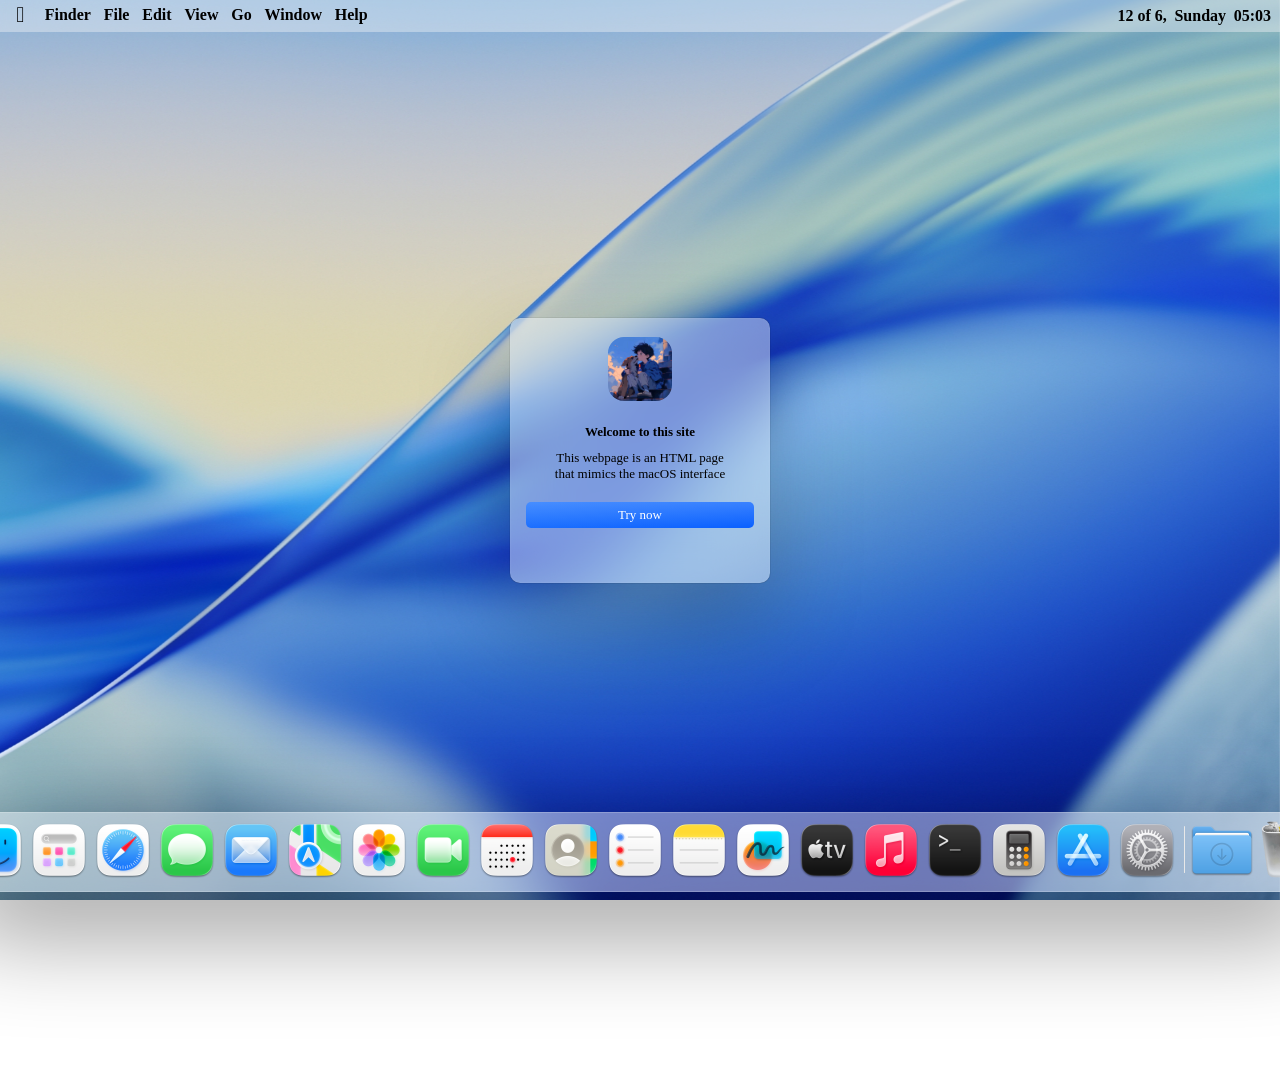
==== commit 0a589f11: "Change wallpaper and add calculator (WIP)" ====
--- a/desktop.html
+++ b/desktop.html
@@ -7,6 +7,7 @@
     <link rel="stylesheet" media="(prefers-color-scheme: light)" href="./css/apps.css" />
     <link rel="stylesheet" media="(prefers-color-scheme: light)" href="./css/ui.css" />
     <link rel="stylesheet" media="(prefers-color-scheme: light)" href="./css/finder.css" />
+    <link rel="stylesheet" media="(prefers-color-scheme: light)" href="./css/calculator.css" />
 
     <link rel="stylesheet" href="./css/animations.css" />
     <link rel="stylesheet" href="./css/style.css" />
@@ -14,6 +15,7 @@
     <link rel="stylesheet" media="(prefers-color-scheme: dark)" href="./css/dark/apps.css" />
     <link rel="stylesheet" media="(prefers-color-scheme: dark)" href="./css/dark/ui.css" />
     <link rel="stylesheet" media="(prefers-color-scheme: dark)" href="./css/dark/finder.css" />
+    <link rel="stylesheet" media="(prefers-color-scheme: dark)" href="./css/dark/calculator.css" />
     <link rel="stylesheet" media="(prefers-color-scheme: dark)" href="./css/dark/style.css" />
 
     <link rel="icon" href="./images/AppleInternalIcon 2.png" />
@@ -78,6 +80,7 @@
                 <img src="./dock/TV.png" alt="TV" onclick="OpenApp(this, maxZIndex)" />
                 <img src="./dock/Music.png" alt="Music" onclick="OpenApp(this, maxZIndex)" />
                 <img src="./dock/Terminal.png" alt="Terminal" onclick="OpenApp(this, maxZIndex)" />
+                <img src="./images/AppIcon 105.png" alt="Calculator" onclick="OpenApp(this, maxZIndex)" />
                 <img src="./dock/App Store.png" alt="App Store" onclick="OpenApp(this, maxZIndex)" />
                 <img src="./dock/System Preferences.png" alt="System Preferences" onclick="OpenApp(this, maxZIndex)" />
                 <hr>
@@ -152,8 +155,8 @@
 
         </div>
     </div>
-    <div id="lp-bg" onclick="closeLaunchpad()"> <!-- LaunchPad App -->
-        <div id="launchpad">
+    <div id="lp-bg" onclick="closeLaunchpad()"> <!-- LaunchPad App -->
+        <div id="launchpad">
             <div class="s">
                 <h5>Search</h5>
             </div>
@@ -376,7 +379,7 @@
                         style="border-radius: 8px; border: solid 3px white" />
                     <div style="display: flex; flex-direction: column; justify-content: center;">
                         <section id="content-frame" style="width: 305px; margin-top: 0;">
-                            <p id="wallpaper-looking">Sequoia</p>
+                            <p id="wallpaper-looking">Default</p>
                             <div
                                 style="display: flex; flex-direction: row; justify-content: center; align-items: center;">
                                 <div id="btn" onclick="change_wall('auto')">auto</div>
@@ -409,11 +412,11 @@
                 <section id="content-frame">
                     <p id="sub-title">Wallpaper</p>
                     <div style="display: flex; flex-direction: row; justify-content: center; align-items: center;">
-                        <div id="btn" onclick="change_wall('bigsur')">Big Sur</div>
-                        <div id="btn" onclick="change_wall('monterey')">Monterey</div>
-                        <div id="btn" onclick="change_wall('ventura')">Ventura</div>
-                        <div id="btn" onclick="change_wall('sonoma')">Sonoma</div>
-                        <div id="btn" onclick="change_wall('sequoia')">Sequoia</div>
+                        <div id="btn" onclick="change_wall('beach')">Beach</div>
+                        <div id="btn" onclick="change_wall('lake')">Lake</div>
+                        <div id="btn" onclick="change_wall('desert')">Desert</div>
+                        <div id="btn" onclick="change_wall('cliff')">Cliff</div>
+                        <div id="btn" onclick="change_wall('default')">Default</div>
                     </div>
                 </section>
                 <section id="content-frame">
@@ -460,6 +463,7 @@
         let notes_state = false;
         let map_state = false;
         let terminal_state = false;
+        let calculator_state = false;
         let maxZIndex = 2;
 
         let desktop = $$("desktop");
--- a/css/apps.css
+++ b/css/apps.css
@@ -458,59 +458,95 @@
 #settings {
     box-shadow: 0px 36px 100px rgba(0, 0, 0, 0.45);
     border-radius: 10px;
-    width: 715px;
-    height: 570px;
-    min-width: 560px;
-    min-height: 480px;
+    width: 930px;
+    height: 600px;
+    min-width: 690px;
+    min-height: 350px;
+    max-width: 1100px;
+    max-height: 780px;
     position: absolute;
     top: 50px;
     left: 50px;
-    display: inline-flex;
-    flex-direction: row;
+    display: flex;
+    flex-direction: row;
+    overflow: hidden;
+    background-color: rgba(246, 246, 246, 0.64);
 }
 
 #settings #sidebar {
     background-color: rgba(246, 246, 246, 0.64);
     border-radius: 10px 0 0 10px;
     width: 214px;
+    min-width: 214px;
     height: 100%;
+    flex: 0 0 214px;
     display: flex;
     flex-direction: column;
     backdrop-filter: blur(30px);
     -webkit-backdrop-filter: blur(30px);
+    overflow: hidden;
 }
 
 #settings #divider-edge {
     background-color: rgba(0, 0, 0, 0.10);
     box-shadow: -1px 0 0 0 rgba(0, 0, 0, 0.05);
     width: 1px;
-    height: 570px;
+    min-width: 1px;
+    flex: 0 0 1px;
+    height: 100%;
+    align-self: stretch;
 }
 
 #settings #main {
     background-color: #FFFFFF;
     border-radius: 0 10px 10px 0;
-    width: 501px;
-    height: 550px;
-    display: flex;
-    flex-direction: column;
-    align-items: center;
-    padding: 20px 20px 0 20px;
+    flex: 1 1 auto;
+    min-width: 0;
+    height: 100%;
+    display: flex;
+    flex-direction: column;
+    align-items: stretch;
+    padding: 16px;
+    gap: 8px;
     color: #000;
+    overflow: hidden;
 }
 
 #settings #main #content-frame {
     background: rgba(0, 0, 0, 0.02);
     border: 1px solid rgba(0, 0, 0, 0.04);
-    border-radius: 6px;
-    width: 461px;
-    height: 38px;
-    display: flex;
-    flex-direction: row;
-    justify-content: space-between;
-    align-items: center;
-    padding-left: 15px;
-    margin-top: 10px;
+    border-radius: 8px;
+    width: 100%;
+    max-width: 100%;
+    box-sizing: border-box;
+    min-height: 38px;
+    display: flex;
+    flex-direction: row;
+    justify-content: flex-start;
+    align-items: center;
+    flex-wrap: wrap;
+    gap: 6px 10px;
+    padding: 10px 14px;
+    margin: 0;
+}
+
+#settings #main #content-frame > p {
+    flex: 0 1 auto;
+    min-width: 0;
+    margin: 0;
+    font-size: 13px;
+    white-space: normal;
+    word-break: break-word;
+}
+
+#settings #main #content-frame > div {
+    display: flex;
+    flex-direction: row;
+    flex-wrap: wrap;
+    align-items: center;
+    justify-content: flex-end;
+    gap: 6px 8px;
+    margin-left: auto;
 }
 
 #settings #main #content-frame #menu {
@@ -556,3 +592,15 @@
     padding-bottom: 3px;
     margin-right: 7.5px;
 }
+
+/* Calculator is a floating widget — its dark blurred frame plus slim
+   drag-bar with traffic lights are provided by css/calculator.css. We
+   only add a default position so makeDraggable() can place it on the
+   desktop before the user moves it. Anchored to the top-right corner
+   (same widget-style as the small windows used by the rest of the
+   suite), instead of dead-centering like other apps. */
+#calc-window {
+    position: absolute;
+    top: 80px;
+    right: 24px;
+}
--- a/css/finder.css
+++ b/css/finder.css
@@ -1,11 +1,13 @@
 .finder {
-    width: 1220px;
-    height: 720px;
-    min-width: 980px;
-    min-height: 620px;
+    width: 960px;
+    height: 620px;
+    min-width: 720px;
+    min-height: 440px;
+    max-width: 1280px;
+    max-height: 820px;
     position: absolute;
-    top: calc(50% - 270px);
-    left: calc(50% - 460px);
+    top: calc(50% - 310px);
+    left: calc(50% - 480px);
     border-radius: 16px;
     box-shadow: 0 36px 100px 0 rgba(0, 0, 0, 0.36), 0 0 3px 0 rgba(0, 0, 0, 0.32);
     display: flex;
@@ -160,7 +162,7 @@
 .finder-body {
     flex: 1;
     display: grid;
-    grid-template-columns: 220px 1px 1fr 0;
+    grid-template-columns: 220px 1px 1fr 240px;
     min-height: 0;
 }
 
@@ -335,7 +337,14 @@
 }
 
 .finder-preview {
-    display: none;
+    display: flex;
+    flex-direction: column;
+    gap: 12px;
+    padding: 16px;
+    background: linear-gradient(180deg, rgba(250, 250, 251, 0.96), rgba(244, 246, 250, 0.92));
+    border-left: 1px solid rgba(0, 0, 0, 0.08);
+    overflow: hidden;
+    min-width: 0;
 }
 
 .finder-preview-media {
@@ -547,3 +556,18 @@
     font-size: 13px;
     color: rgba(0, 0, 0, 0.5);
 }
+
+.finder-preview-title.is-multi {
+    font-size: 16px;
+    color: #1149c7;
+}
+
+.finder-preview-media.is-multi {
+    aspect-ratio: 4 / 3;
+    background: rgba(47, 109, 246, 0.10);
+    color: #1149c7;
+}
+
+.finder-row.selected .finder-cell.name {
+    color: #1149c7;
+}
--- a/css/calculator.css
+++ b/css/calculator.css
@@ -0,0 +1,71 @@
+/* Calculator App Wrapper
+ * Implements a small floating widget following the same window pattern
+ * used by other apps (#safari-window / #terminal-window / etc.), but
+ * condensed to 232px wide with an apple-black glassy frame.
+ *
+ * Visual model:
+ *   #calc-window       — flex column, dark apple-black + strong blur
+ *     #calc-topbar     — slim drag/close bar with unified macOS traffic
+ *                        lights (same #close/#minimize/#zoom used by other
+ *                        apps, fed by css/ui.css globally)
+ *     #main-calc       — iframe loading calculator.html
+ *
+ * Sized for desktop readability; not resizable.
+ */
+#calc-window.calc-app-wrapper {
+  width: 232px;
+  height: 452px;
+  border-radius: 14px;
+  overflow: hidden;
+  display: flex;
+  flex-direction: column;
+  position: relative;
+
+  /* Apple-black glass */
+  background-color: rgba(20, 20, 22, 0.78);
+  backdrop-filter: blur(50px) saturate(200%);
+  -webkit-backdrop-filter: blur(50px) saturate(200%);
+
+  /* High-fidelity macOS Window Shadows */
+  box-shadow:
+    0 40px 80px rgba(0, 0, 0, 0.70),
+    0 0 0 0.5px rgba(0, 0, 0, 0.55),
+    inset 0 0 0 0.5px rgba(255, 255, 255, 0.06);
+}
+
+/* Topbar — mirrors #safari-topbar styling from css/apps.css but tuned
+   for the 232px-wide widget. The global #win-tool (#close #minimize
+   #zoom traffic lights) come from css/ui.css. */
+#calc-topbar {
+  width: 100%;
+  height: 48px;
+  border-radius: 14px 14px 0 0;
+  background-color: rgba(248, 248, 249, 0.42);
+  backdrop-filter: blur(24px) saturate(1.15);
+  -webkit-backdrop-filter: blur(24px) saturate(1.15);
+  display: flex;
+  flex-direction: row;
+  align-items: center;
+  padding-left: 16px;
+  position: relative;
+  z-index: 2;
+  flex-shrink: 0;
+}
+
+/* Global #win-tool is tuned for 1080+px windows with 20px margins.
+   Tighten the offsets so the dots land inside the 232px widget. */
+#calc-topbar #win-tool {
+  margin-top: 12px;
+  margin-left: 4px;
+}
+
+#main-calc {
+  width: 100%;
+  flex: 1 1 auto;
+  height: auto;
+  min-height: 0;
+  border-radius: 0 0 14px 14px;
+  border: none;
+  display: block;
+  background: transparent;
+}
--- a/css/dark/apps.css
+++ b/css/dark/apps.css
@@ -428,59 +428,95 @@
 #settings {
     box-shadow: 0px 36px 100px rgba(0, 0, 0, 0.45);
     border-radius: 10px;
-    width: 715px;
-    height: 570px;
-    min-width: 560px;
-    min-height: 480px;
+    width: 930px;
+    height: 600px;
+    min-width: 690px;
+    min-height: 350px;
+    max-width: 1100px;
+    max-height: 780px;
     position: absolute;
     top: 50px;
     left: 50px;
-    display: inline-flex;
-    flex-direction: row;
+    display: flex;
+    flex-direction: row;
+    overflow: hidden;
+    background-color: rgba(9, 9, 9, 0.64);
 }
 
 #settings #sidebar {
     background-color: rgba(9, 9, 9, 0.64);
     border-radius: 10px 0 0 10px;
     width: 214px;
+    min-width: 214px;
     height: 100%;
+    flex: 0 0 214px;
     display: flex;
     flex-direction: column;
     backdrop-filter: blur(30px);
     -webkit-backdrop-filter: blur(30px);
+    overflow: hidden;
 }
 
 #settings #divider-edge {
     background-color: rgba(0, 0, 0, 0.10);
     box-shadow: -1px 0 0 0 rgba(0, 0, 0, 0.05);
     width: 1px;
-    height: 570px;
+    min-width: 1px;
+    flex: 0 0 1px;
+    height: 100%;
+    align-self: stretch;
 }
 
 #settings #main {
     background-color: #24242f;
     border-radius: 0 10px 10px 0;
-    width: 501px;
-    height: 550px;
-    display: flex;
-    flex-direction: column;
-    align-items: center;
-    padding: 20px 20px 0 20px;
+    flex: 1 1 auto;
+    min-width: 0;
+    height: 100%;
+    display: flex;
+    flex-direction: column;
+    align-items: stretch;
+    padding: 16px;
+    gap: 8px;
     color: #fff;
+    overflow: hidden;
 }
 
 #settings #main #content-frame {
     background: #272732;
     border: 1px solid #484851;
-    border-radius: 6px;
-    width: 461px;
-    height: 38px;
-    display: flex;
-    flex-direction: row;
-    justify-content: space-between;
-    align-items: center;
-    padding-left: 15px;
-    margin-top: 10px;
+    border-radius: 8px;
+    width: 100%;
+    max-width: 100%;
+    box-sizing: border-box;
+    min-height: 38px;
+    display: flex;
+    flex-direction: row;
+    justify-content: flex-start;
+    align-items: center;
+    flex-wrap: wrap;
+    gap: 6px 10px;
+    padding: 10px 14px;
+    margin: 0;
+}
+
+#settings #main #content-frame > p {
+    flex: 0 1 auto;
+    min-width: 0;
+    margin: 0;
+    font-size: 13px;
+    white-space: normal;
+    word-break: break-word;
+}
+
+#settings #main #content-frame > div {
+    display: flex;
+    flex-direction: row;
+    flex-wrap: wrap;
+    align-items: center;
+    justify-content: flex-end;
+    gap: 6px 8px;
+    margin-left: auto;
 }
 
 #settings #main #content-frame #menu {
--- a/css/dark/finder.css
+++ b/css/dark/finder.css
@@ -1,11 +1,13 @@
 .finder {
-    width: 1220px;
-    height: 720px;
-    min-width: 980px;
-    min-height: 620px;
+    width: 960px;
+    height: 620px;
+    min-width: 720px;
+    min-height: 440px;
+    max-width: 1280px;
+    max-height: 820px;
     position: absolute;
-    top: calc(50% - 270px);
-    left: calc(50% - 460px);
+    top: calc(50% - 310px);
+    left: calc(50% - 480px);
     border-radius: 16px;
     box-shadow: 0 36px 100px 0 rgba(0, 0, 0, 0.45), 0 0 3px 0 rgba(0, 0, 0, 0.55);
     display: flex;
@@ -160,7 +162,7 @@
 .finder-body {
     flex: 1;
     display: grid;
-    grid-template-columns: 220px 1px 1fr 0;
+    grid-template-columns: 220px 1px 1fr 240px;
     min-height: 0;
 }
 
@@ -335,7 +337,14 @@
 }
 
 .finder-preview {
-    display: none;
+    display: flex;
+    flex-direction: column;
+    gap: 12px;
+    padding: 16px;
+    background: linear-gradient(180deg, rgba(31, 34, 41, 0.96), rgba(24, 27, 34, 0.94));
+    border-left: 1px solid rgba(255, 255, 255, 0.08);
+    overflow: hidden;
+    min-width: 0;
 }
 
 .finder-preview-media {
@@ -547,3 +556,16 @@
     font-size: 13px;
     color: rgba(255, 255, 255, 0.55);
 }
+
+.finder-preview-title.is-multi {
+    color: #5fa9ff;
+}
+
+.finder-preview-media.is-multi {
+    background: rgba(95, 169, 255, 0.12);
+    color: #5fa9ff;
+}
+
+.finder-row.selected .finder-cell.name {
+    color: #ffffff;
+}
--- a/css/dark/calculator.css
+++ b/css/dark/calculator.css
@@ -0,0 +1,71 @@
+/* Calculator App Wrapper
+ * Implements a small floating widget following the same window pattern
+ * used by other apps (#safari-window / #terminal-window / etc.), but
+ * condensed to 232px wide with an apple-black glassy frame.
+ *
+ * Visual model:
+ *   #calc-window       — flex column, dark apple-black + strong blur
+ *     #calc-topbar     — slim drag/close bar with unified macOS traffic
+ *                        lights (same #close/#minimize/#zoom used by other
+ *                        apps, fed by css/ui.css globally)
+ *     #main-calc       — iframe loading calculator.html
+ *
+ * Sized for desktop readability; not resizable.
+ */
+#calc-window.calc-app-wrapper {
+  width: 232px;
+  height: 452px;
+  border-radius: 14px;
+  overflow: hidden;
+  display: flex;
+  flex-direction: column;
+  position: relative;
+
+  /* Apple-black glass */
+  background-color: rgba(20, 20, 22, 0.78);
+  backdrop-filter: blur(50px) saturate(200%);
+  -webkit-backdrop-filter: blur(50px) saturate(200%);
+
+  /* High-fidelity macOS Window Shadows */
+  box-shadow:
+    0 40px 80px rgba(0, 0, 0, 0.70),
+    0 0 0 0.5px rgba(0, 0, 0, 0.55),
+    inset 0 0 0 0.5px rgba(255, 255, 255, 0.06);
+}
+
+/* Topbar — mirrors #safari-topbar styling from css/apps.css but tuned
+   for the 232px-wide widget. The global #win-tool (#close #minimize
+   #zoom traffic lights) come from css/ui.css. */
+#calc-topbar {
+  width: 100%;
+  height: 48px;
+  border-radius: 14px 14px 0 0;
+  background-color: rgba(248, 248, 249, 0.42);
+  backdrop-filter: blur(24px) saturate(1.15);
+  -webkit-backdrop-filter: blur(24px) saturate(1.15);
+  display: flex;
+  flex-direction: row;
+  align-items: center;
+  padding-left: 16px;
+  position: relative;
+  z-index: 2;
+  flex-shrink: 0;
+}
+
+/* Global #win-tool is tuned for 1080+px windows with 20px margins.
+   Tighten the offsets so the dots land inside the 232px widget. */
+#calc-topbar #win-tool {
+  margin-top: 12px;
+  margin-left: 4px;
+}
+
+#main-calc {
+  width: 100%;
+  flex: 1 1 auto;
+  height: auto;
+  min-height: 0;
+  border-radius: 0 0 14px 14px;
+  border: none;
+  display: block;
+  background: transparent;
+}
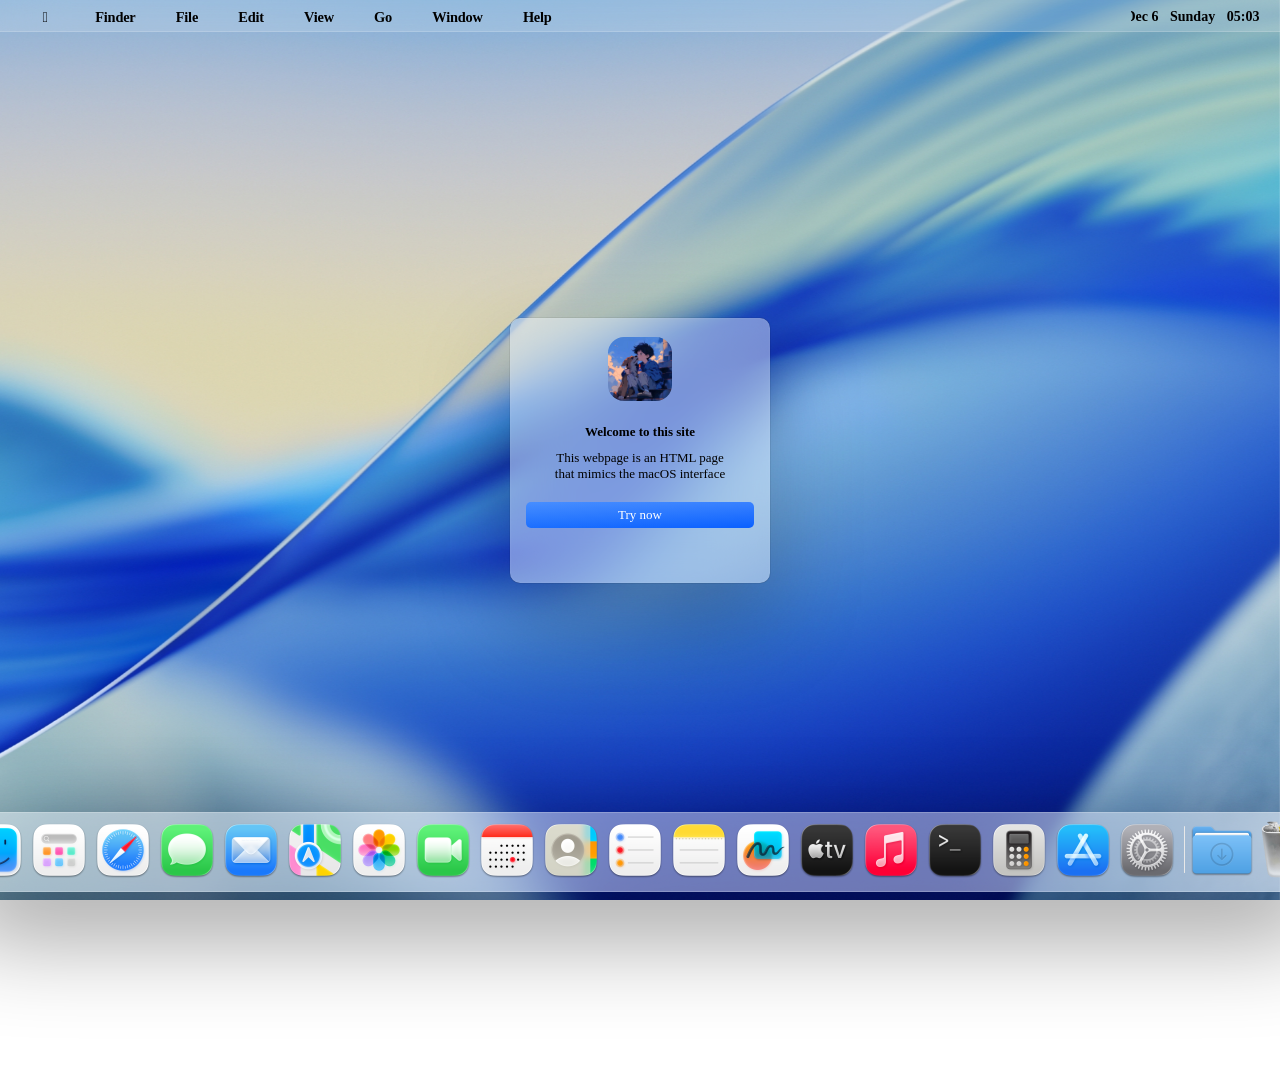
==== commit c909cc05: "fix the apple menu blue highlight" ====
--- a/desktop.html
+++ b/desktop.html
@@ -82,7 +82,7 @@
                 <img src="./dock/Terminal.png" alt="Terminal" onclick="OpenApp(this, maxZIndex)" />
                 <img src="./images/AppIcon 105.png" alt="Calculator" onclick="OpenApp(this, maxZIndex)" />
                 <img src="./dock/App Store.png" alt="App Store" onclick="OpenApp(this, maxZIndex)" />
-                <img src="./dock/System Preferences.png" alt="System Preferences" onclick="OpenApp(this, maxZIndex)" />
+                <img src="./dock/System Preferences.png" alt="Settings" onclick="OpenApp(this, maxZIndex)" />
                 <hr>
                 <img src="./dock/downloads.png" alt="Downloads" onclick="OpenApp(this, maxZIndex)" width="64"
                     height="64" />
@@ -93,20 +93,20 @@
 
     <header id="topbar"> <!-- Finder Bar -->
         <section id="menu">
-            <div style="font-size: 22px; margin-left: 5px; padding-left: 7.5px; padding-right: 7.5px; border-radius: 5px;"
+            <div style="font-size: 17.6px; margin-left: 5px; padding-left: 7.5px; padding-right: 7.5px; border-radius: 5px;"
                 onclick="Show_AppleMenu()" id="apple-frame">
                 <h4></h4>
             </div>
-            <h4 style="margin-left: 2%;" id="menu1">Finder</h4>
-            <h4 style="margin-left: 2%;" id="menu2" onclick="OpenMenu(this)">File</h4>
-            <h4 style="margin-left: 2%;" id="menu3" onclick="OpenMenu(this)">Edit</h4>
-            <h4 style="margin-left: 2%;" id="menu4" onclick="OpenMenu(this)">View</h4>
-            <h4 style="margin-left: 2%;" id="menu5" onclick="OpenMenu(this)">Go</h4>
-            <h4 style="margin-left: 2%;" id="menu6" onclick="OpenMenu(this)">Window</h4>
-            <h4 style="margin-left: 2%;" id="menu7" onclick="OpenMenu(this)">Help</h4>
-            <h4 style="margin-left: 2%;" id="menu8" onclick="OpenMenu(this)"></h4>
-            <h4 style="margin-left: 2%;" id="menu9" onclick="OpenMenu(this)"></h4>
-            <h4 style="margin-left: 2%;" id="menuX" onclick="OpenMenu(this)"></h4>
+            <h4 style="margin-left: 2%;" id="menu1" data-menu="app">Finder</h4>
+            <h4 style="margin-left: 2%;" id="menu2" data-menu="file">File</h4>
+            <h4 style="margin-left: 2%;" id="menu3" data-menu="edit">Edit</h4>
+            <h4 style="margin-left: 2%;" id="menu4" data-menu="view">View</h4>
+            <h4 style="margin-left: 2%;" id="menu5" data-menu="go">Go</h4>
+            <h4 style="margin-left: 2%;" id="menu6" data-menu="window">Window</h4>
+            <h4 style="margin-left: 2%;" id="menu7" data-menu="help">Help</h4>
+            <h4 style="margin-left: 2%;" id="menu8" data-menu="extra1"></h4>
+            <h4 style="margin-left: 2%;" id="menu9" data-menu="extra2"></h4>
+            <h4 style="margin-left: 2%;" id="menuX" data-menu="extra3"></h4>
         </section>
         <section id="status">
             <h4 style="margin-right: 2%;" id="Time" onclick="OpenMenu(this)">00:00</h4>
@@ -115,14 +115,16 @@
         </section>
     </header>
 
-    <div id="apple-menu"> <!-- Apple Menu -->
+    <div id="topbar-dropdown" aria-hidden="true"></div>
+
+    <div id="apple-menu" class="topbar-dropdown-surface"> <!-- Apple Menu -->
         <div class="h4-div" id="app-menu h4-div">
             <div id="control">
                 <h4 onclick="AboutHardWare(maxZIndex)" style="margin: 0;"> About This Mac</h4>
             </div>
             <hr id="menu-hr">
             <div id="control">
-                <h4 onclick="OpenMenu(this)" style="margin: 0; margin-top: 4px;"> System Preferences...</h4>
+                <h4 onclick="OpenMenu(this)" style="margin: 0; margin-top: 4px;"> Settings...</h4>
             </div>
             <div id="control">
                 <h4 onclick="OpenMenu(this)" style="margin: 0; margin-top: 4px;"> App Store</h4>
--- a/css/apps.css
+++ b/css/apps.css
@@ -601,6 +601,8 @@
    suite), instead of dead-centering like other apps. */
 #calc-window {
     position: absolute;
-    top: 80px;
-    right: 24px;
-}
+    top: 50%;
+    left: 50%;
+    right: auto;
+    transform: translate(-50%, -50%);
+}
--- a/css/ui.css
+++ b/css/ui.css
@@ -148,68 +148,163 @@
     top: 0;
     left: 0;
     width: 100%;
-    height: 24px;
-    padding: 0.3%;
-    backdrop-filter: blur(50px);
-    -webkit-backdrop-filter: blur(50px);
-    background-color: rgba(245, 245, 247, 0.42);
+    height: 32.4px;
+    padding: 3.3px 18px 0 18px;
+    box-sizing: border-box;
+    backdrop-filter: blur(30px);
+    -webkit-backdrop-filter: blur(30px);
+    background: rgba(255, 255, 255, 0.18);
+    border-bottom: 1px solid rgba(255, 255, 255, 0.16);
     display: inline-flex;
     flex-direction: row;
+    justify-content: space-between;
     z-index: 2;
     color: #000;
+    text-shadow: none;
 }
 
 #topbar #menu {
-    width: 50%;
+    width: auto;
     height: auto;
     display: inline-flex;
     flex-direction: row;
     align-items: center;
-    margin-top: 1px;
-    margin-bottom: 3px;
+    gap: 5.13px;
+    min-width: 0;
 }
 
 #topbar #menu h4 {
     margin: 0;
-    margin-top: 2px;
-    margin-bottom: 2px;
+    padding: 4px 12px;
+    border-radius: 8px;
+    line-height: 1;
+    font-size: 14.4px;
+    font-weight: 700;
+    letter-spacing: -0.015em;
+    cursor: default;
+}
+
+#topbar #menu h4[data-menu]:hover,
+#topbar #menu h4.topbar-menu-active {
+    background: rgba(120, 120, 120, 0.18);
 }
 
 #topbar #hoverd {
     margin: 0;
-    background-color: rgba(100, 100, 100, 0.5);
+    background-color: rgba(120, 120, 120, 0.18);
     border-radius: 8px;
 }
 
 #topbar #status {
-    width: 50%;
+    width: auto;
     height: 100%;
     display: inline-flex;
     flex-direction: row-reverse;
     align-items: center;
+    gap: 10px;
+    flex-shrink: 0;
+    min-width: 0;
+    overflow: hidden;
+    white-space: nowrap;
+    font-size: 13px;
 }
 
 #topbar #status img {
-    margin-right: 1.2%;
+    margin-right: 0;
+}
+
+#topbar #status h4 {
+    margin: 0;
+    line-height: 1;
+    flex-shrink: 0;
+    font-size: 14px;
+    font-weight: 600;
+}
+
+#apple-menu,
+#topbar-dropdown {
+    position: absolute;
+    left: 8px;
+    display: none;
+    flex-direction: column;
+    gap: 2px;
+    min-width: 220px;
+    padding: 7px;
+    border-radius: 10px;
+    background: rgba(255, 255, 255, 0.24);
+    backdrop-filter: blur(30px);
+    -webkit-backdrop-filter: blur(30px);
+    box-shadow: 0 2px 2px rgba(0, 0, 0, 0.18), 0 8px 30px rgba(0, 0, 0, 0.22);
+    border: 1px solid rgba(255, 255, 255, 0.22);
+    z-index: 4;
 }
 
 #apple-menu {
-    display: inline-flex;
+    top: 42px;
+    width: 180px;
+    opacity: 0;
+    z-index: -0.5;
+}
+
+#topbar-dropdown.open {
+    display: flex;
+}
+
+#apple-menu.open {
+    display: flex;
+}
+
+#topbar-dropdown .topbar-dropdown-item {
+    display: block;
+    appearance: none;
+    border: none;
+    background: transparent;
+    color: inherit;
+    text-align: left;
+    width: 100%;
+    padding: 6px 10px;
+    border-radius: 6px;
+    font: inherit;
+    font-size: 13.5px;
+    line-height: 1.2;
+}
+
+#apple-menu .h4-div,
+#apple-menu .h4-div #control {
+    display: flex;
     flex-direction: column;
-    position: absolute;
-    top: 37px;
-    left: 0.3%;
-    width: 10%;
-    height: auto;
-    margin: 0;
-    backdrop-filter: blur(50px);
-    -webkit-backdrop-filter: blur(50px);
-    background-color: rgba(255, 255, 255, 0.28);
-    opacity: 0;
-    border-radius: 10px;
-    padding: 7.5px;
-    z-index: -0.5;
-    box-shadow: 0 2px 2px rgba(0, 0, 0, 0.24), 0 8px 30px rgba(0, 0, 0, 0.25);
+}
+
+#apple-menu .h4-div #control {
+    width: 96%;
+}
+
+#apple-menu .h4-div #control h4 {
+    display: block;
+    width: 100%;
+    margin: 0;
+    padding: 6px 10px;
+    border-radius: 6px;
+    font: inherit;
+    font-size: 13.5px;
+    line-height: 1.2;
+    color: #000;
+}
+
+#apple-menu .h4-div #control h4:hover {
+    background: rgba(10, 130, 255, 0.92);
+    color: #fff;
+}
+
+#topbar-dropdown .topbar-dropdown-item:hover {
+    background: rgba(10, 130, 255, 0.92);
+    color: #fff;
+}
+
+#topbar-dropdown .topbar-dropdown-divider {
+    height: 1px;
+    margin: 3px 4px;
+    background: rgba(0, 0, 0, 0.12);
 }
 
 #win-tool {
--- a/css/calculator.css
+++ b/css/calculator.css
@@ -19,7 +19,9 @@
   overflow: hidden;
   display: flex;
   flex-direction: column;
-  position: relative;
+  position: absolute;
+  top: 50px;
+  left: 50px;
 
   /* Apple-black glass */
   background-color: rgba(20, 20, 22, 0.78);
@@ -40,9 +42,9 @@
   width: 100%;
   height: 48px;
   border-radius: 14px 14px 0 0;
-  background-color: rgba(248, 248, 249, 0.42);
-  backdrop-filter: blur(24px) saturate(1.15);
-  -webkit-backdrop-filter: blur(24px) saturate(1.15);
+  background-color: rgba(20, 20, 22, 0.58);
+  backdrop-filter: blur(50px) saturate(200%);
+  -webkit-backdrop-filter: blur(50px) saturate(200%);
   display: flex;
   flex-direction: row;
   align-items: center;
@@ -50,6 +52,7 @@
   position: relative;
   z-index: 2;
   flex-shrink: 0;
+  box-shadow: inset 0 -0.5px 0 rgba(255, 255, 255, 0.06);
 }
 
 /* Global #win-tool is tuned for 1080+px windows with 20px margins.
--- a/css/dark/ui.css
+++ b/css/dark/ui.css
@@ -144,69 +144,174 @@
     top: 0;
     left: 0;
     width: 100%;
-    height: 24px;
-    padding: 0.3%;
-    backdrop-filter: blur(50px);
-    -webkit-backdrop-filter: blur(50px);
-    background-color: rgba(20, 22, 28, 0.42);
+    height: 32.4px;
+    padding: 3.3px 18px 0 18px;
+    box-sizing: border-box;
+    backdrop-filter: blur(30px);
+    -webkit-backdrop-filter: blur(30px);
+    background: rgba(18, 20, 26, 0.28);
+    border-bottom: 1px solid rgba(255, 255, 255, 0.08);
     display: inline-flex;
     flex-direction: row;
+    justify-content: space-between;
     z-index: 2;
     color: #fff;
-    text-shadow: 0.5px 0.75px 20px rgba(0, 0, 0, 0.4);
+    text-shadow: none;
 }
 
 #topbar #menu {
-    width: 50%;
+    width: auto;
     height: auto;
     display: inline-flex;
     flex-direction: row;
     align-items: center;
-    margin-top: 1px;
-    margin-bottom: 3px;
+    gap: 5.13px;
+    min-width: 0;
 }
 
 #topbar #menu h4 {
     margin: 0;
-    margin-top: 2px;
-    margin-bottom: 2px;
+    padding: 4px 12px;
+    border-radius: 8px;
+    line-height: 1;
+    font-size: 14.4px;
+    font-weight: 700;
+    letter-spacing: -0.015em;
+    cursor: default;
+}
+
+#topbar #menu h4[data-menu]:hover,
+#topbar #menu h4.topbar-menu-active {
+    background: rgba(255, 255, 255, 0.14);
 }
 
 #topbar #hoverd {
     margin: 0;
-    background-color: rgba(100, 100, 100, 0.5);
+    background-color: rgba(255, 255, 255, 0.14);
     border-radius: 8px;
 }
 
 #topbar #status {
-    width: 50%;
+    width: auto;
     height: 100%;
     display: inline-flex;
     flex-direction: row-reverse;
     align-items: center;
+    gap: 10px;
+    flex-shrink: 0;
+    min-width: 0;
+    overflow: hidden;
+    white-space: nowrap;
+    font-size: 13px;
 }
 
 #topbar #status img {
-    margin-right: 1.2%;
+    margin-right: 0;
+}
+
+#topbar #status h4 {
+    margin: 0;
+    line-height: 1;
+    flex-shrink: 0;
+    font-size: 14px;
+    font-weight: 600;
+}
+
+#apple-menu,
+#topbar-dropdown {
+    position: absolute;
+    left: 8px;
+    display: none;
+    flex-direction: column;
+    gap: 2px;
+    min-width: 220px;
+    padding: 7px;
+    border-radius: 10px;
+    background: rgba(38, 41, 48, 0.42);
+    backdrop-filter: blur(30px);
+    -webkit-backdrop-filter: blur(30px);
+    box-shadow: 0 2px 2px rgba(0, 0, 0, 0.18), 0 8px 30px rgba(0, 0, 0, 0.22);
+    border: 1px solid rgba(255, 255, 255, 0.10);
+    z-index: 4;
+    color: #fff;
 }
 
 #apple-menu {
-    display: inline-flex;
+    top: 42px;
+    width: 180px;
+    opacity: 0;
+    z-index: -0.5;
+}
+
+#topbar-dropdown.open,
+#apple-menu.open {
+    display: flex;
+}
+
+#topbar-dropdown .topbar-dropdown-item {
+    display: block;
+    appearance: none;
+    border: none;
+    background: transparent;
+    color: inherit;
+    text-align: left;
+    width: 100%;
+    padding: 6px 10px;
+    border-radius: 6px;
+    font: inherit;
+    font-size: 13.5px;
+    line-height: 1.2;
+}
+
+#apple-menu .h4-div,
+#apple-menu .h4-div #control {
+    display: flex;
     flex-direction: column;
-    position: absolute;
-    top: 37px;
-    left: 0.3%;
-    width: 10%;
-    height: auto;
-    margin: 0;
-    backdrop-filter: blur(50px);
-    -webkit-backdrop-filter: blur(50px);
-    background-color: rgba(38, 41, 48, 0.46);
-    opacity: 0;
-    border-radius: 10px;
-    padding: 7.5px;
-    z-index: -0.5;
-    box-shadow: 0 2px 2px rgba(0, 0, 0, 0.24), 0 8px 30px rgba(0, 0, 0, 0.25);
+}
+
+#apple-menu .h4-div #control {
+    width: 96%;
+    position: relative;
+}
+
+#apple-menu .h4-div #control h4 {
+    display: block;
+    width: 100%;
+    margin: 0;
+    padding: 6px 10px;
+    border-radius: 6px;
+    font: inherit;
+    font-size: 13.5px;
+    line-height: 1.2;
+    color: #fff;
+}
+
+#apple-menu .h4-div #control::after {
+    content: "";
+    position: absolute;
+    inset: 0 4px;
+    border-radius: 5px;
+    background-color: transparent;
+    z-index: -1;
+}
+
+#apple-menu .h4-div #control:hover::after {
+     background-color: #0A82FF;
+}
+
+#apple-menu .h4-div #control:hover h4 {
+    color: #fff;
+}
+
+#topbar-dropdown .topbar-dropdown-item:hover {
+    background: rgba(10, 130, 255, 0.92);
+    color: #fff;
+}
+
+#topbar-dropdown .topbar-dropdown-divider {
+    height: 1px;
+    margin: 3px 4px;
+    background: rgba(255, 255, 255, 0.10);
 }
 
 #win-tool {
--- a/css/dark/calculator.css
+++ b/css/dark/calculator.css
@@ -19,7 +19,9 @@
   overflow: hidden;
   display: flex;
   flex-direction: column;
-  position: relative;
+  position: absolute;
+  top: 50px;
+  left: 50px;
 
   /* Apple-black glass */
   background-color: rgba(20, 20, 22, 0.78);
@@ -40,9 +42,9 @@
   width: 100%;
   height: 48px;
   border-radius: 14px 14px 0 0;
-  background-color: rgba(248, 248, 249, 0.42);
-  backdrop-filter: blur(24px) saturate(1.15);
-  -webkit-backdrop-filter: blur(24px) saturate(1.15);
+  background-color: rgba(20, 20, 22, 0.58);
+  backdrop-filter: blur(50px) saturate(200%);
+  -webkit-backdrop-filter: blur(50px) saturate(200%);
   display: flex;
   flex-direction: row;
   align-items: center;
@@ -50,6 +52,7 @@
   position: relative;
   z-index: 2;
   flex-shrink: 0;
+  box-shadow: inset 0 -0.5px 0 rgba(255, 255, 255, 0.06);
 }
 
 /* Global #win-tool is tuned for 1080+px windows with 20px margins.
